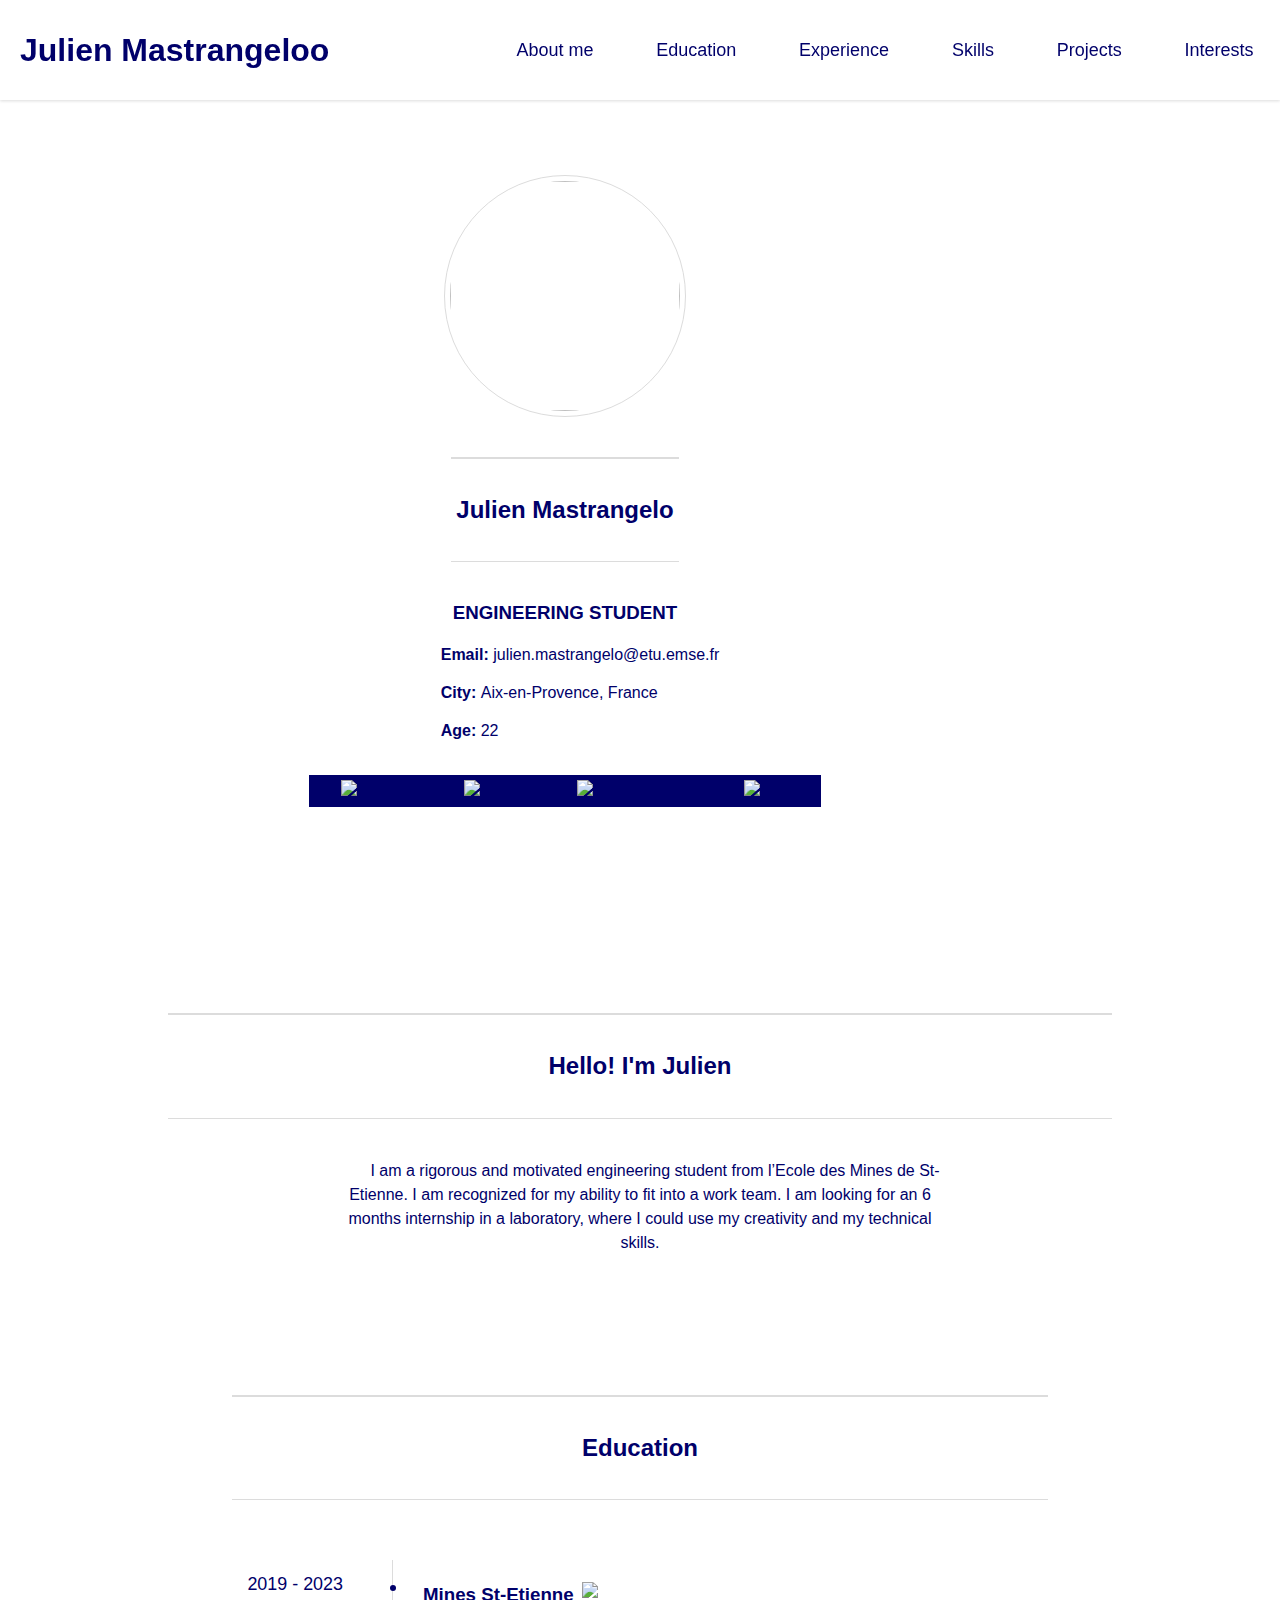
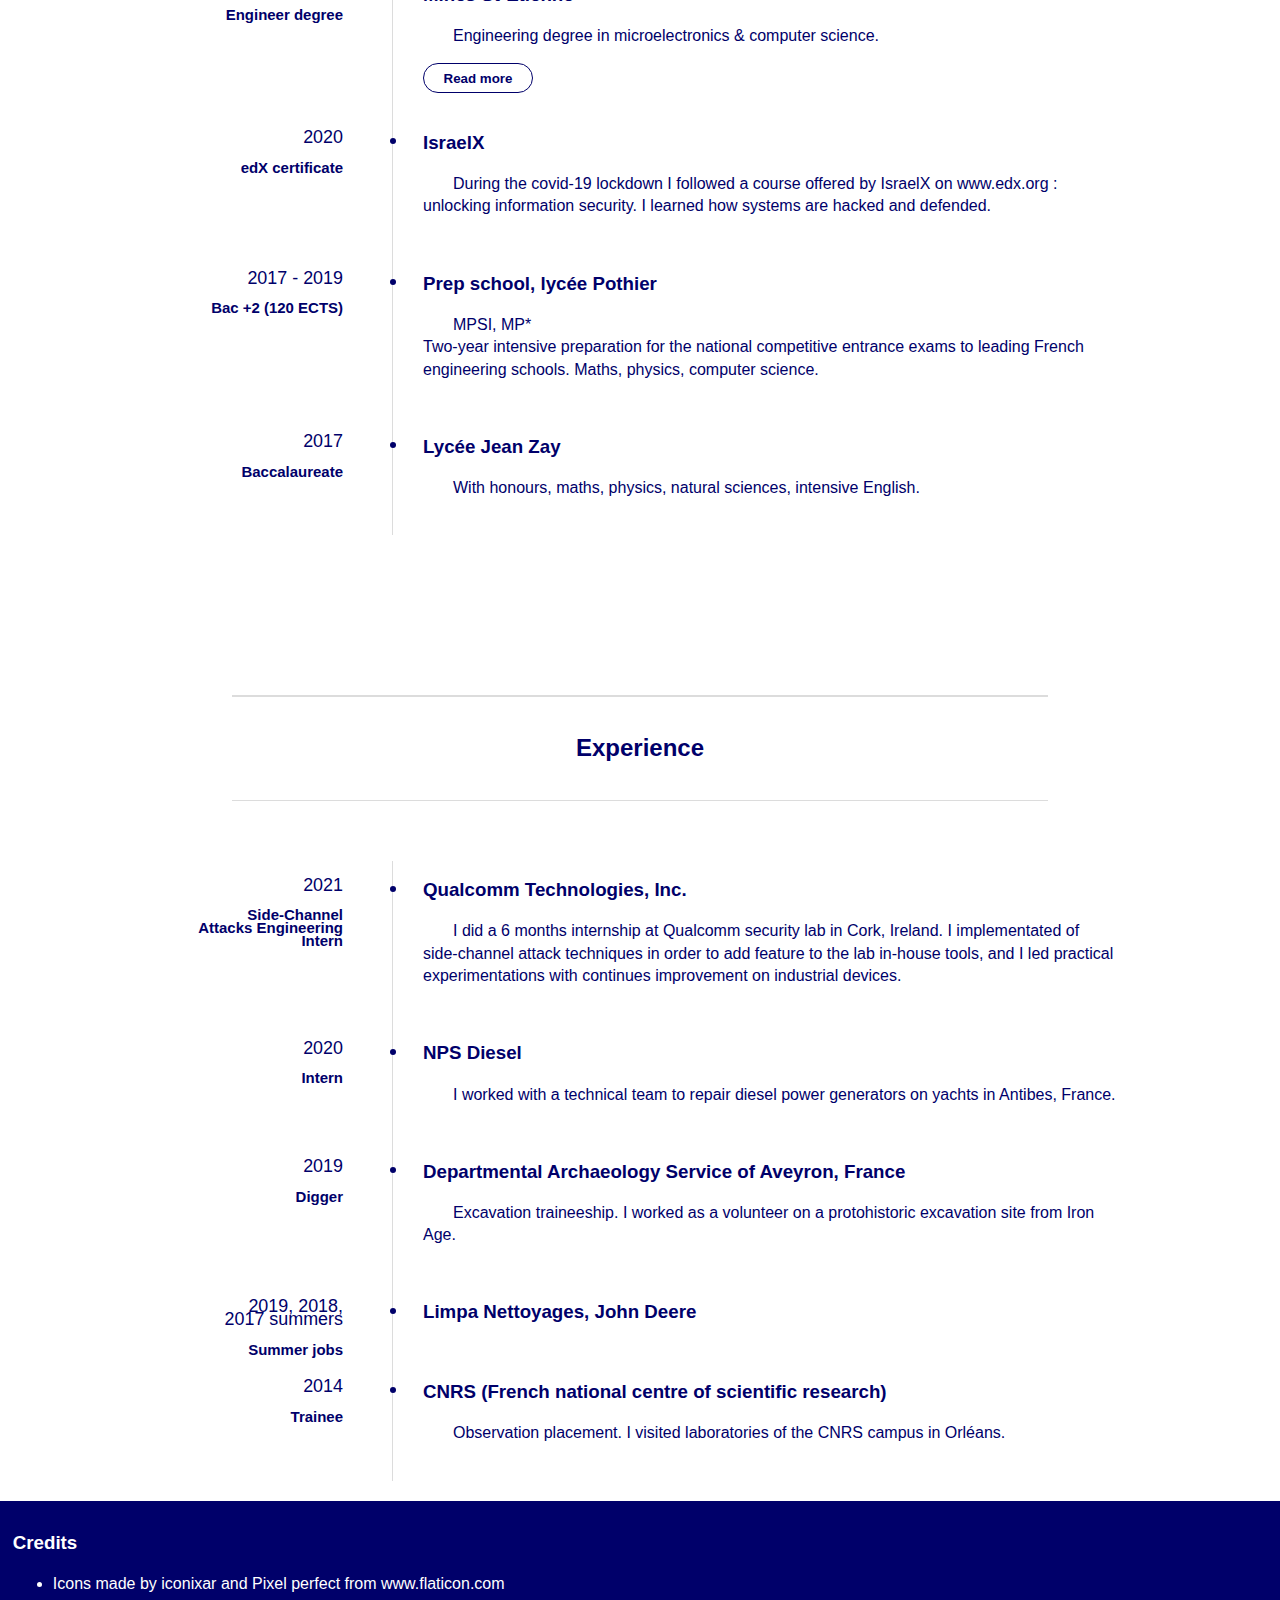
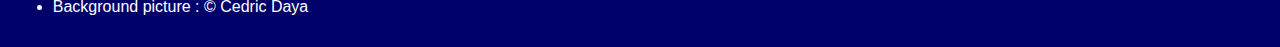
==== index.html @ 2f86c173 "mobile timeline" ====
<!DOCTYPE html>

<html lang="en">
<head>
	<meta charset="utf-8"/>
	<link rel="stylesheet" type="text/css" href="julienmastrangelo.css">
	<link rel="stylesheet" type="text/css" media="all and (max-width: 920px)" href="mobile.css">
	<title>Julien Mastrangelo</title>
	<meta name="viewport" content="width=device-width, initial-scale=1.0" />
</head>
<body id="julienmastrangelo">
	<header>
		<h1><a href="#">Julien Mastrangeloo</a></h1>
		<nav>
			<ul>
				<li><a href="#brief">About me</a></li>
				<li><a href="#education">Education</a></li>
				<li><a href="#experience">Experience</a></li>
				<li><a href="#skills">Skills</a></li>
				<li><a href="#projects">Projects</a></li>
				<li><a href="#hobbies">Interests</a></li>
				<!-- <li><a href="#contact">Contact</a></li> -->
			</ul>
		</nav>
	</header>

	<section id="block1" title="St-Etienne School of Mines">
		<div class="presentation" title="">
			<img id="profile_picture" src="img/julien.jpg" />
			<div class="details">
				<h2>Julien Mastrangelo</h2>
				<h3>ENGINEERING STUDENT</h3>
				<p><mark>Email: </mark> <a href="mailto:julien.mastrangelo@etu.emse.fr">julien.mastrangelo@etu.emse.fr</a></p>
				<p><mark>City: </mark>Aix-en-Provence, France</p>
				<p><mark>Age: </mark>22</p>
			</div>
			<ul class="social_network">
				<li class="linkedin">
					<a href="https://www.linkedin.com/in/julien-mastrangelo-5b72a8194/"><img class="icon" src="img/linkedin.png" alt="linkedin" title="LinkedIn"></a>
				</li>
				<li id="github">
					<a href="https://github.com/julienmas"><img class="icon" src="img/github.png" alt="github" title="github"></a>
				</li>
				<li id="cv">
					<a href="pdf/Julien_MASTRANGELO_CV_2021_in_English.pdf"><img class="icon" src="img/pdf.png" alt="pdf document" title="pdf version of my CV"></a>
				</li>
				<li id="mailto">
					<a href="mailto:julien.mastrangelo@etu.emse.fr"><img class="icon" src="img/email.png" alt="mail" title="e-mail me!"></a>
				</li>
			</ul>
		</div>		
	</section>

	<div id="mobile_nav">
		<nav>
			<ul>
				<li><a href="#brief">About me</a></li>
				<li><a href="#education">Education</a></li>
				<li><a href="#experience">Experience</a></li>
				<li><a href="#skills">Skills</a></li>
				<li><a href="#projects">Projects</a></li>
				<li><a href="#hobbies">Interests</a></li>
				<!-- <li><a href="#contact">Contact</a></li> -->
			</ul>
		</nav>
	</div>

	<section id="brief">
		<h2>Hello! I'm Julien</h2>
		<p>
			I am a rigorous and motivated <strong>engineering student from l’Ecole des Mines de St-Etienne</strong>. 
			I am recognized for my ability to fit into a work team. 
			I am looking for an 6 months internship in a laboratory, where I could use my creativity and my technical skills.
		</p>
	</section>

	<section id="education" class="history-timeline-container">
		<h2 class="title">Education</h2>

		<ul class="timeline">
			<li class="timeline_element" id="mines">
				<div class="container left">
					<p class="date">2019 - 2023</p>
					<h3 class="degree">Engineer degree</h3>
				</div>
				<div class="container right">
					<h3 class="name"><a href="https://www.mines-stetienne.fr/" target="_blank">Mines St-Etienne <img src="img/web-page.png" class="link" /></a></h3>
					<p class="description"><strong>Engineering degree in microelectronics & computer science.</strong></p>
					<div class="more">
						<p>
							Analogic electronics, digital electronics, algorithmics and programming, microcontroller systems. 
							Linux, C, signal mathematics, signal processing, probabilities, linear system theory. 
							Corporate vision and strategy, relationship development.
						</p>
						<p>
							According to the international reference <a href="https://www.timeshighereducation.com/world-university-rankings/ecole-des-mines-de-saint-etienne"><em>Times Higher Education World University Ranking</em></a> (THE), Mines Saint-Etienne is among the top 500 best world universities and among the top 250 best engineering schools.
						</p>
					</div>
					<button class="btn">Read more</button>
				</div>
			</li>
			<li class="timeline_element" id="israelx">
				<div class="container left">
					<p class="date">2020</p>
					<h3 class="degree"><a href="pdf/unlocking-information-security-part-I-certificate-julien-mastrangelo.pdf">edX certificate</a></h3>
				</div>
				<div class="container right">
					<h3 class="name">IsraelX</h3>
					<p class="description">During the covid-19 lockdown I followed a course offered by IsraelX on <a href="https://www.edx.org/professional-certificate/israelx-unlocking-information-security">www.edx.org</a> : unlocking information security. I learned how systems are hacked and defended.</p>
				</div>
			</li>
			<li class="timeline_element" id="prep">
				<div class="container left">
					<p class="date">2017 - 2019</p>
					<h3 class="degree">Bac +2 (120 ECTS)</h3>
				</div>
				<div class="container right">
					<h3 class="name">Prep school, lycée Pothier</h3>
					<p class="description">
						MPSI, MP*<br/>
						Two-year intensive preparation for the national competitive entrance exams to leading French engineering schools. Maths, physics, computer science.
					</p>
				</div>
			</li>
			<li class="timeline_element" id="bac">
				<div class="container left">
					<p class="date">2017</p>
					<h3 class="degree">Baccalaureate</h3>
				</div>
				<div class="container right">
					<h3 class="name">Lycée Jean Zay</h3>
					<p class="description">With honours, maths, physics, natural sciences, intensive English.</p>
				</div>
			</li>
		</ul>
	</section>

	<section id="experience" class="history-timeline-container">
		<h2 class="title">Experience</h2>
		<ul class="timeline">
			<li class="timeline_element" id="Qualcomm">
				<div class="container left">
					<p class="date">2021</p>
					<h3 class="job">Side-Channel Attacks Engineering Intern</h3>
				</div>
				<div class="container right">
					<h3 class="name">Qualcomm Technologies, Inc.</h3>
					<p class="description">		
						I did a 6 months internship at Qualcomm security lab in Cork, Ireland.
						I implementated of side-channel attack techniques in order to add feature to the lab in-house tools, 
						and I led practical experimentations with continues improvement on industrial devices.
					</p>
				</div>
			</li>
			<li class="timeline_element" id="NPS">
				<div class="container left">
					<p class="date">2020</p>
					<h3 class="job">Intern</h3>
				</div>
				<div class="container right">
					<h3 class="name">NPS Diesel</h3>
					<p class="description">I worked with a technical team to repair diesel power generators on yachts in Antibes, France.</p>
				</div>
			</li>
			<li class="timeline_element" id="digger">
				<div class="container left">
					<p class="date">2019</p>
					<h3 class="job">Digger</h3>
				</div>
				<div class="container right">
					<h3 class="name">Departmental Archaeology Service of Aveyron, France</h3>
					<p class="description">Excavation traineeship. I worked as a volunteer on a protohistoric excavation site from Iron Age.</p>
				</div>
			</li>
			<li class="timeline_element" id="summer_jobs">
				<div class="container left">
					<p class="date">2019, 2018, 2017 summers</p>
					<h3 class="job">Summer jobs</h3>
				</div>
				<div class="container right">
					<h3 class="name">Limpa Nettoyages, John Deere</h3>
					<p class="description"></p>
				</div>
			</li>
			<li class="timeline_element" id="CNRS">
				<div class="container left">
					<p class="date">2014</p>
					<h3 class="job">Trainee</h3>
				</div>
				<div class="container right">
					<h3 class="name">CNRS (French national centre of scientific research)</h3>
					<p class="description">Observation placement. I visited laboratories of the CNRS campus in Orléans.</p>
				</div>
			</li>
		</ul>
	</section>

	<!-- <section id="skills">
		<h2 class="title">Computer skills</h2>
		<ul>
			<li><img class="icon" src="img/c.png" /><p>C language</p></li>
			<li><img class="icon" src="img/cpp.png" /><p>C++ language</p></li>
			<li><img class="icon" src="img/python.png" /><p>Python 3</p></li>
			<li><img class="icon" src="img/html5.png" /><p>HTML5</p></li>
			<li><img class="icon" src="img/css3.png" /><p>CSS3</p></li>
			<li><img class="icon" src="img/sql.png"><p>SQL</p></li>
			<li><img class="icon" src="img/git.png" /><p>Git</p></li>
			<li><img class="icon" src="img/ocaml2.png" /><p>OCaml</p></li>
			<li><img class="icon" src="img/packet-tracer.png" /><p>Cisco Packet Tracer</p></li>
		</ul>
	</section> -->

	<!-- <section id="other_skills">
		
	</section> -->

	<!-- <section id="projects">
		<h2 class="title">Projects</h2>
		<div class="project" id="entrep">
			<h3>Les Entrepreunariales <a href="https://www.lesentrep.fr/" target="_blank"><img id="entrep_logo" src="img/logo-les-entrep.png"/></a></h3>
			<div>
				<p>
					Les Entrep' is an 18-week field training program in business creation that allows each young person to reveal his or her entrepreneurial potential and forge professional links with the business world.</br>
					I created a business plan for a new indoor connected greenhouse with 3 teammates : Naïma Benali, Lahrache Omar and Hafssa Merzoug. An industrial design student, <a href="https://www.instagram.com/yohan_mrln/">Yohan Bonnet</a>, imagined with us the design of the greenhouse, wich you can see below.
				</p>
				<div class="more">
					<img id="img_greenhouse" src="img/serre.png" alt="Connected greenhouse design" />
					<ul>
						<li><a href="pdf/entrep-BP">Business plan</a> (in French)</li>
						<li><a href="pdf/entrep-BM">Business model</a> (in French)</li>
						<li><a href="pdf/certificat-les-entrep-2020-julien-mastrangelo.pdf">Les Entrep' certificate</a></li>
					</ul>
				</div>
				<button class="btn">Read more</button>
			</div>
		</div>
		<div class="project" id="car">
			<h3>Autonomous car model</h3>
			<p>
				I built a model car capable of staying between 2 laser beams independently with my teammate Eliott. 
				I analyzed its trajectory thanks to a simulation of the car coded with Python. 
				You can see more about it <a href="car.html">here</a>.
			</p>
			
		</div>
		<div class="project" id="website">
			<h3>julienmastrangelo.fr</h3>
			<p>Personnal website developped with HTML5, CSS3, javascript.</p>
		</div>
		<div class="project" id="passwords_wallet">
			<h3>Password wallet</h3>
			<p>Password wallet is C-coded program to save passwords based on SHA-256 hash function and XOR-encryption. 
			Its code is available <a href="https://github.com/julienmas/password_wallet/">here</a>.</p>
		</div>
		<div class="project" id="chatrooms">
			<h3>C Messenger</h3>
			<p>
				<a href="https://www.linkedin.com/in/matthias-hallgren-65b9041a9/">Matthias Hallgren</a> and I created a chatrooms system, similar to what Facebook Messenger does. 
				We used a static multithreaded Client/Server architecture. 
				Client and server communicate with TCP/IP sockets. 
				Its code is available <a href="https://github.com/julienmas/CMessenger">here</a>.
			</p>
		</div>
	</section> -->

	<!-- <section id="hobbies">
		<h2 class="title">Interests</h2>
		<div class="content">	
			<article id="musician">
				<h3>Musician</h3>
				<p>
					I play the trumpet since I am 7 years old. I played an opera (Aïda from Verdi) in Orléans’s Zénith.<br/>
					I also play bass guitar in a band and guitar. <a href="https://www.youtube.com/watch?v=h4bz4c00ybo">Here is the clip of "Embrasé", a song I made with my band.</a> I am currently the vice-president of the art association (BDA) of my school.
				</p>
			</article>
			<article id="BDE">
				<h3>Student Union (BDE)</h3>
				<p>I am an active member of Mines St-Etienne studion union (BDE - Bureau des élèves). This society organizes major events on the campus.</p>
			</article>
			<article id="computer_science_society">
				<h3>Member of Minitel</h3>
				<p>Minitel is Mines St-Etienne's computer science and computer network society. The society manages the student residence network.</p>			
			</article>
		</div>
	</section> -->

	<!-- <section id="embrase"><iframe  src="https://www.youtube.com/embed/h4bz4c00ybo" frameborder="0" allow="accelerometer; autoplay; clipboard-write; encrypted-media; gyroscope; picture-in-picture" allowfullscreen></iframe>
	</section> -->
	
	<!-- <section id="contact">
		<h2>Contact</h2>
		<div class="content">
			<form method="post" action="contact.php">
					<label for="name"></label>
					<input id="name" type="text" name="name" placeholder="Name *" maxlength="63" required class="input">
					<label for="email"></label>
					<input id="email" type="email" name="email" placeholder="E-mail *" maxlength="127" required class="input">
					<label for="phone"></label>
					<input id="phone" type="tel" name="phone" placeholder="Phone" maxlength="15" class="input">
					<textarea id="message" name="message" placeholder="Your message (1023 characters max.)" maxlength="1023" required></textarea>
					<input type="submit" value="Submit" id="submit">
			</form>
			<div class="presentation">
				<img id="profile_picture" src="img/julien.jpg" />
				<div class="details">
					<h2>Julien Mastrangelo</h2>
					<h3>STUDENT ENGINEERING</h3>
					<p><mark>Email: </mark> <a href="mailto:julien.mastrangelo@etu.emse.fr">julien.mastrangelo@etu.emse.fr</a></p>
				</div>
				<ul class="social_network">
					<li class="linkedin">
						<a href="https://www.linkedin.com/in/julien-mastrangelo-5b72a8194/"><img class="icon" src="img/linkedin.png" alt="linkedin" title="LinkedIn"></a>
					</li>
				<li id="cv">
					<a href="pdf/Julien_MASTRANGELO_CV_2020_in_English.pdf"><img class="icon" src="img/pdf.png" alt="pdf document" title="pdf version of my CV"></a>
				</li>
				</ul>
			</div>
		</div>
	</section> -->

	<footer>
		<h3>Credits</h3>
		<ul>
			<li>Icons made by <a href="https://www.flaticon.com/authors/iconixar" title="iconixar">iconixar</a> and <a href="https://www.flaticon.com/authors/pixel-perfect" title="Pixel perfect">Pixel perfect</a> from <a href="https://www.flaticon.com/" title="Flaticon">www.flaticon.com</a></li>
			<li>Background picture : © Cedric Daya</li>
		</ul>
	</footer>

	<script src="https://ajax.googleapis.com/ajax/libs/jquery/3.5.1/jquery.min.js"></script>
	<script src="julienmastrangelo.js"></script>

</body>
</html>
---- julienmastrangelo.css ----
/* style sheet for julienmastrangelo.html */

/* variables declaration */
:root{
	--main-color: rgb(0,0,106);
	--snd-color: rgb(220,220,220);
}


/*! Generated by Font Squirrel (https://www.fontsquirrel.com) on May 1, 2020 */
@font-face {
    font-family: 'louis_george_cafebold_italic';
    src: url('louis_george_caf/louis_george_cafe_bold_italic-webfont.woff2') format('woff2'),
         url('louis_george_caf/louis_george_cafe_bold_italic-webfont.woff') format('woff');
    font-weight: normal;
    font-style: normal;
}
@font-face {
    font-family: 'louis_george_cafebold';
    src: url('louis_george_caf/louis_george_cafe_bold-webfont.woff2') format('woff2'),
         url('louis_george_caf/louis_george_cafe_bold-webfont.woff') format('woff');
    font-weight: normal;
    font-style: normal;
}
@font-face {
    font-family: 'louis_george_cafeitalic';
    src: url('louis_george_caf/louis_george_cafe_italic-webfont.woff2') format('woff2'),
         url('louis_george_caf/louis_george_cafe_italic-webfont.woff') format('woff');
    font-weight: normal;
    font-style: normal;
}
@font-face {
    font-family: 'louis_george_cafe_lightitalic';
    src: url('louis_george_caf/louis_george_cafe_light_italic-webfont.woff2') format('woff2'),
         url('louis_george_caf/louis_george_cafe_light_italic-webfont.woff') format('woff');
    font-weight: normal;
    font-style: normal;
}
@font-face {
    font-family: 'louis_george_cafe_lightRg';
    src: url('louis_george_caf/louis_george_cafe_light-webfont.woff2') format('woff2'),
         url('louis_george_caf/louis_george_cafe_light-webfont.woff') format('woff');
    font-weight: normal;
    font-style: normal;

}
@font-face {
    font-family: 'louis_george_caferegular';
    src: url('louis_george_caf/louis_george_cafe-webfont.woff2') format('woff2'),
         url('louis_george_caf/louis_george_cafe-webfont.woff') format('woff');
    font-weight: normal;
    font-style: normal;
}

/* Main elements */
html {
  scroll-behavior: smooth;
}

body{
	background-color: white;
	color: var(--main-color);
	font-family: 'louis_george_caferegular', calibri, sans-serif;
	line-height: 1.4em;
	margin: auto;
}

p{text-indent: 30px;}
mark{
	font-weight: bold;
	background-color: white;
	color: var(--main-color);
}
strong{font-weight: normal;}
a{
	text-decoration: none;
	color: var(--main-color);	
}
a:hover{color: var(--snd-color);}
button, #submit{
	outline: none;
	height: 30px;
	text-align: center;
	width: 110px;
	border-radius: 30px;
	background: white;
	border: 1px solid var(--main-color);
	color: var(--main-color);
	font-weight: bold;
	/*margin: 0 50px 30px 50px;*/
	transition: all 0.3s ease;
}
button:hover, #submit:hover{
		color: white;
		background: var(--main-color);
		border-color: white;
}
button:active, #submit:active{
	border-color: var(--snd-color);
}
code{color: black;}

header{
	background: white;
	display: flex;
	justify-content: space-around;
	align-items: center;
	height: 100px;
	position: fixed;
	z-index: 4;
	top: 0px;
	right: 0;
	left: 0;
	width:100%;
	box-shadow: 0px 1px 3px var(--snd-color);
}
header h1{
	flex: 1;
	margin-left: 20px;
}
header nav{flex: 2;}
header ul{
	list-style-type: none;
	display: flex;
	justify-content: space-around;
	/*margin-right: 15px;*/
	font-size: large;
}
header ul li{margin-left: 10px;}
header ul li #h_brief{margin-left: 0px;}
header ul li a:hover{color: var(--snd-color);}

#mobile_nav{
	display: none;
}

section{
	display: flex;
	flex-direction: column;
	padding-left: 10%;
	padding-right: 10%;
	padding-top: 100px;
}
section h2{
	text-align: center;
	padding-bottom: 40px;
	padding-top: 40px;
	margin: 40px;
	right: 0;
	left: 0;
	border-top: 2px solid var(--snd-color);
	border-bottom: 1px solid var(--snd-color);
}

.more {display: none;}
.link{
	width: 15px;
	height: auto;
	padding: 3px;
}
/* Details */
/* Overview */
#block1{
	background: center no-repeat url('img/emse.jpeg');
	padding-bottom: 0px;
	display: flex;
	align-items: center;
}
.presentation{
	width: 50%;
	max-width: 800px;
	display: flex;
	align-items: center;
	flex-wrap: wrap;
	justify-content: center;
	align-content: flex-start;
	margin: 50px 200px 50px 50px;
	background-color: white;
}
#profile_picture{
	width: 230px;
	height: 230px;
	padding: 5px;
	border: 1px solid var(--snd-color);
	border-radius: 100%;
	margin: 25px 19px 0px 19px;
	transform: scale(1);
    transition: transform 400ms;
}
#profile_picture:hover{
	transform: scale(1.13);
	border: 2px solid var(--snd-color);
}
.presentation h3{text-align: center;}
.presentation ul{
	width: 100%;
	display: flex;
	justify-content: space-around;
	align-items: center;
	background: var(--main-color);
	padding: 5px;
}
.presentation ul li{
	list-style: none;
}
.presentation .icon{
	width: 30px;
	height: auto;	
}
/*#brief {padding-top: 0px;}*/
#brief p{
	width: 60%;
	margin: auto;
	line-height: 1.5em;
	text-align: center;
}

/* Timelines (education & experience) */
.history-timeline-container{
	width:70%;
	margin:auto;
	display:block;
	position:relative;
}
.history-timeline-container ul.timeline{
    margin:20px 0;
    padding:0;
    display:inline-flex;
    flex-direction: column;
}
.history-timeline-container ul.timeline li{
    list-style: none;
    margin: auto;
    margin-left: 200px;
    min-height: 50px;
    border-left: 1px solid var(--snd-color);
    padding: 0 0 50px 30px;
    position: relative;
    text-align: left;
    padding: 0;
}
.history-timeline-container ul.timeline li::before{
    position: absolute;
    left: -3px;
    top: 25px;
    content: " ";
    border-radius: 100%;
    background: var(--main-color);
    height: 6px;
    width: 6px;
}

ul.timeline li .left{
	position: absolute;
	width:150px;
	left: -200px;
	text-align: right;
	font-size: 0.8em;
	line-height: 1em;
}
ul.timeline li .left .date{
	font-size: 1.4em;
}


ul.timeline li .right{
	position: relative;
	z-index: 2;
	padding: 0 0 20px 30px;
	width: 100%;
}
.right:after {
	content:"";
  	position: absolute;
	z-index: 1;
	top: 0;
  	left: 0;
  	bottom: 0;
  	right: 0;
}
#mines .right:hover:after{
	opacity: 0.2;
	background: url(img/minesste.png) no-repeat;
	background-size: contain;
	background-position: center;
	z-index: -1;
}
#Qualcomm .right:hover:after{
	opacity: 0.2;
	background: url(img/qualcomm.png) no-repeat;
	background-size: contain;
	background-position: center;
	z-index: -1;
}
#NPS .right:hover:after{
	opacity: 0.2;
	background: url(img/NPS_Diesel.jpg) no-repeat;
	background-size: contain;
	background-position: center;
	z-index: -1;
}
#CNRS .right:hover:after{
	opacity: 0.2;
	background: url(img/cnrs.png) no-repeat;
	background-size: contain;
	background-position: center;
	z-index: -1;
}

/* skills */
#skills ul{
	width: 100%;
	display: flex;
	flex-wrap: wrap;
	justify-content: space-around;
	padding: 10px;
}
#skills ul li{
	list-style: none;
	margin: auto;
	position: relative;
	display: flex;
	flex-direction: column;
	align-items: center;
}
#skills ul li .icon{
	height: 80px;
	padding: 50px;
	z-index: 3;
}
#skills ul li:hover .icon{opacity: 0;}
#skills ul li p{
	position: absolute;
	top: 55px;
	text-align: center;
	color: black;
	opacity: 0;
	z-index: 2;
}
#skills ul li:hover p{opacity: 1;}

/*projects*/
#projects{
	background: var(--main-color);
	color: white;
}
#projects a{
	color: white;
	text-decoration: underline;
}
#projects a:hover{color: var(--snd-color);}

.project{
	display: flex;
	justify-content: space-between;
	border-top: 1px solid var(--snd-color);
	padding-bottom: 20px;
}
.project h3{
	flex: 1;
	text-align: right;
	margin-right: 50px;
}
.project p{
	flex: 3;
	align-items: center;
	text-align: justify;
	margin: 10px;
}
#entrep_logo{
	width: 250px;
	height: auto;
}
#img_greenhouse{
	border-radius: 10px;
}

/*hobbies*/
#hobbies .content{
	display: flex;
	flex-direction: row;
	justify-content: space-around;
}
#hobbies article{
	width: 28%;
	text-align: justify;
}

/*contact*/
#contact .content{ /* .content identique avec #hobbies */
	display: flex;
	flex-direction: row;
	justify-content: space-around;
}
#contact form{
	width: 50%;
	display: flex;
	flex-direction: column;
	align-items: center;
	padding: 0px 20px 50px 0;
}
#contact .input{
	height: 40px;
	width: 90%;
	margin: 5px;
	border-radius: 5px;
}
#contact textarea{
	min-height: 120px;
	height: 50%;
	width: 90%;
	margin: 10px;
	border-radius: 5px;
}
#submit{
	margin-top: 10px;
}
#contact .presentation{
	margin: 0;
}
#contact #profile_picture{
	width: 150px;
	height: 150px;
}
#contact .presentation h2{margin: 0;}

footer{
	background-color: var(--main-color);
	padding: 1%;
	color: white;
}
footer a{
	color: white;
	text-decoration: none;
}


/* car.html */
#car img{
	border-radius: 10px;
}
#car_presentation p{
	display: flex;
	justify-content: space-between;
	text-align: justify;
}
---- mobile.css ----
/* Mobile phone CSS */

/* mettre la nav juste après la présentation, en colonne */
/* rajouter à chaque section un icone retour au menu */
/* reduire la tailles des icones */
/* mettre les titres des projets au dessus des textes */
/*mettre les hobbies en colonnes*/
/* Timelines (education & experience) REFAIRE LA TIMELINE POUR AVOIR LA TIMELINE TOUT À GAUCHE ET TOUT LE TEXTE A DROITE*/
/*rajouter une animation pour que la photo diminue en taille progressivement?*/


body{
	background-color: lightblue;
}

header{
	display: none;
}

section{
	/* reduce padding left and right to 5%? */
	padding-top: 0px;
}

section h2{
	/* to be updated for mobile*/
	padding-top: 10px;
	padding-bottom: 10px;
}

#block1{
	height: 100vh;
	display: flex;
	justify-content: center;
}
.presentation{
	width: 100%;
	margin:0 0 0 0;
}
#profile_picture{
	width: 35vw;  /* vw: view width (width of the screen) */
	height: auto;
	margin: 25px 0 0 0;
}
#profile_picture:hover{
	transform: scale(1.10);
}

#mobile_nav{ /* change background color ? */
	display: flex;
	flex-direction: column;
	visibility: visible;
}
#mobile_nav h1{
	text-align: center;/* centrer sur la page */
}
#mobile_nav nav{
	display: flex;
	justify-content: center;
}
#mobile_nav ul{
	margin-right: 40px;
	list-style-type: none;
	font-size: x-large;
	line-height: 1.5em; /* to be adjusted */
}

#brief p{width: 90%;}

/* Timelines (education & experience) */
.history-timeline-container{width:80%;}
.history-timeline-container ul.timeline li{margin-left: 120px;}
ul.timeline li .left{left: -170px;}
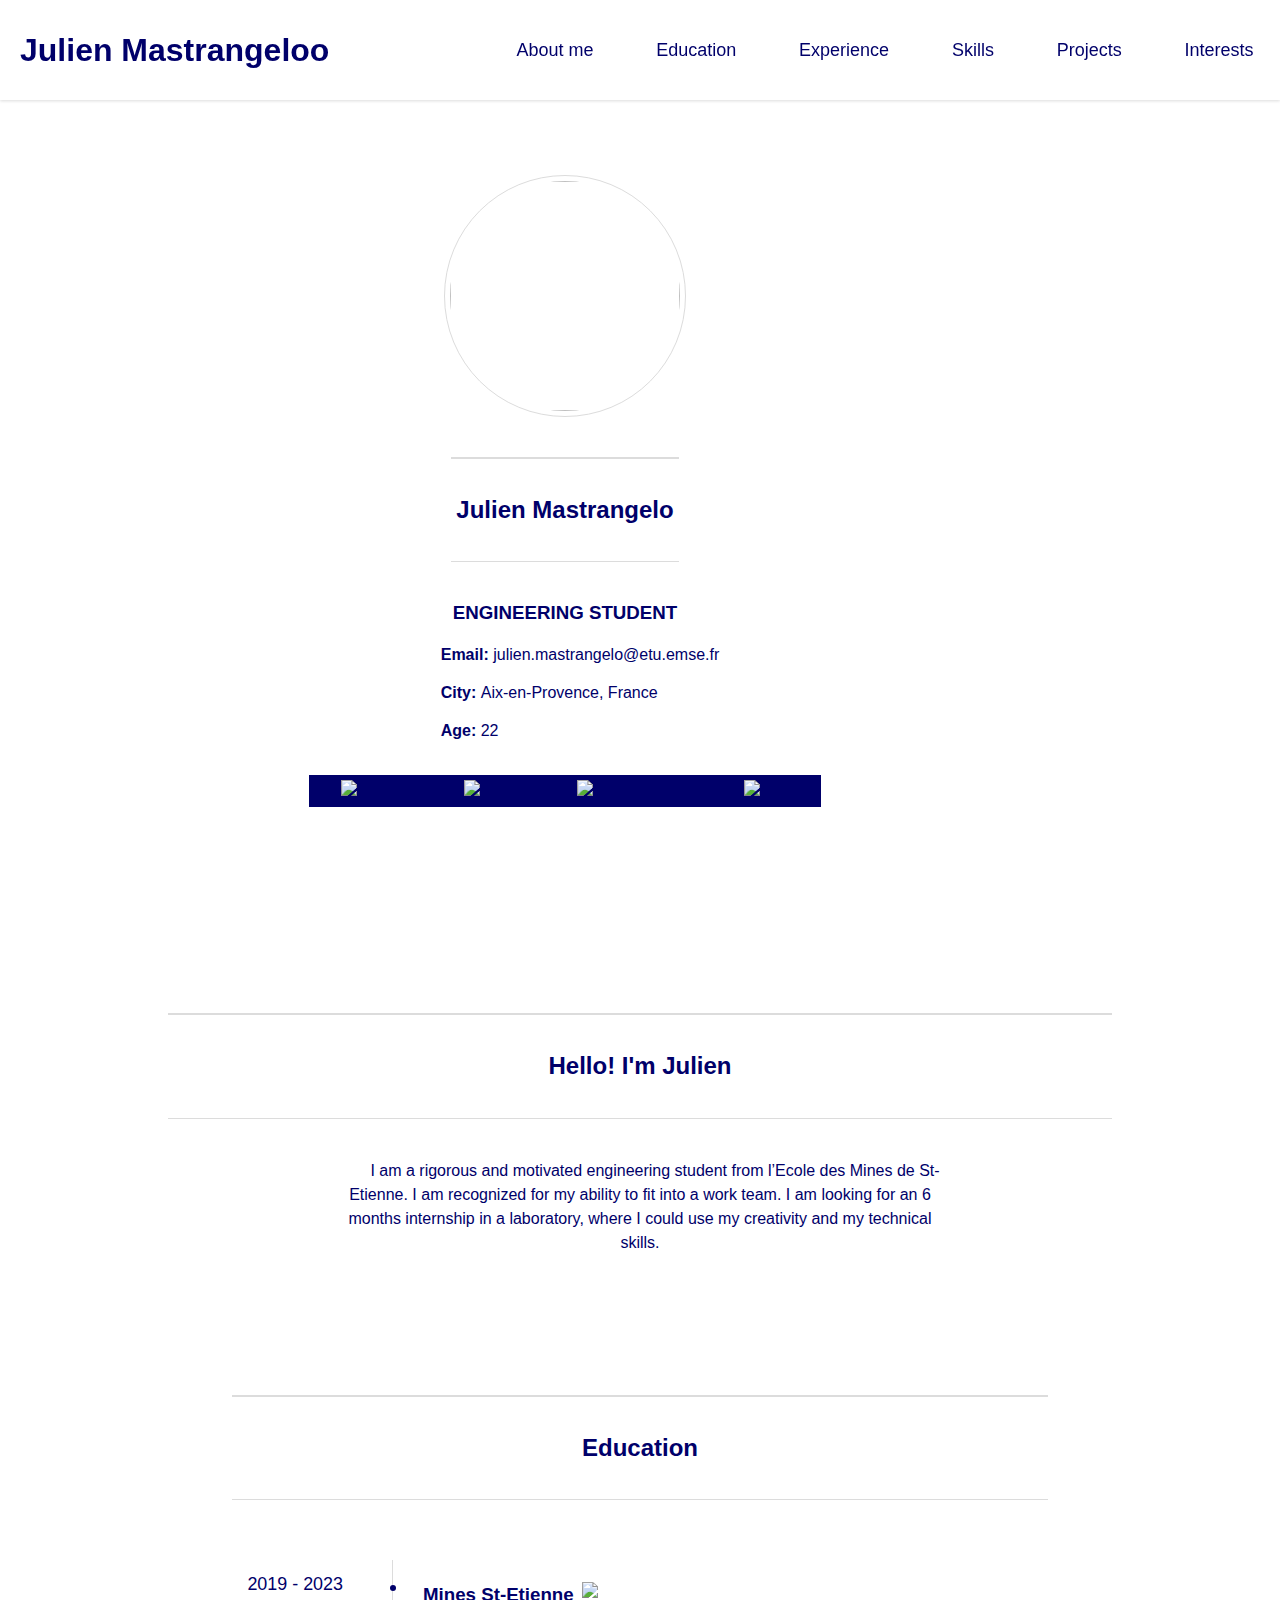
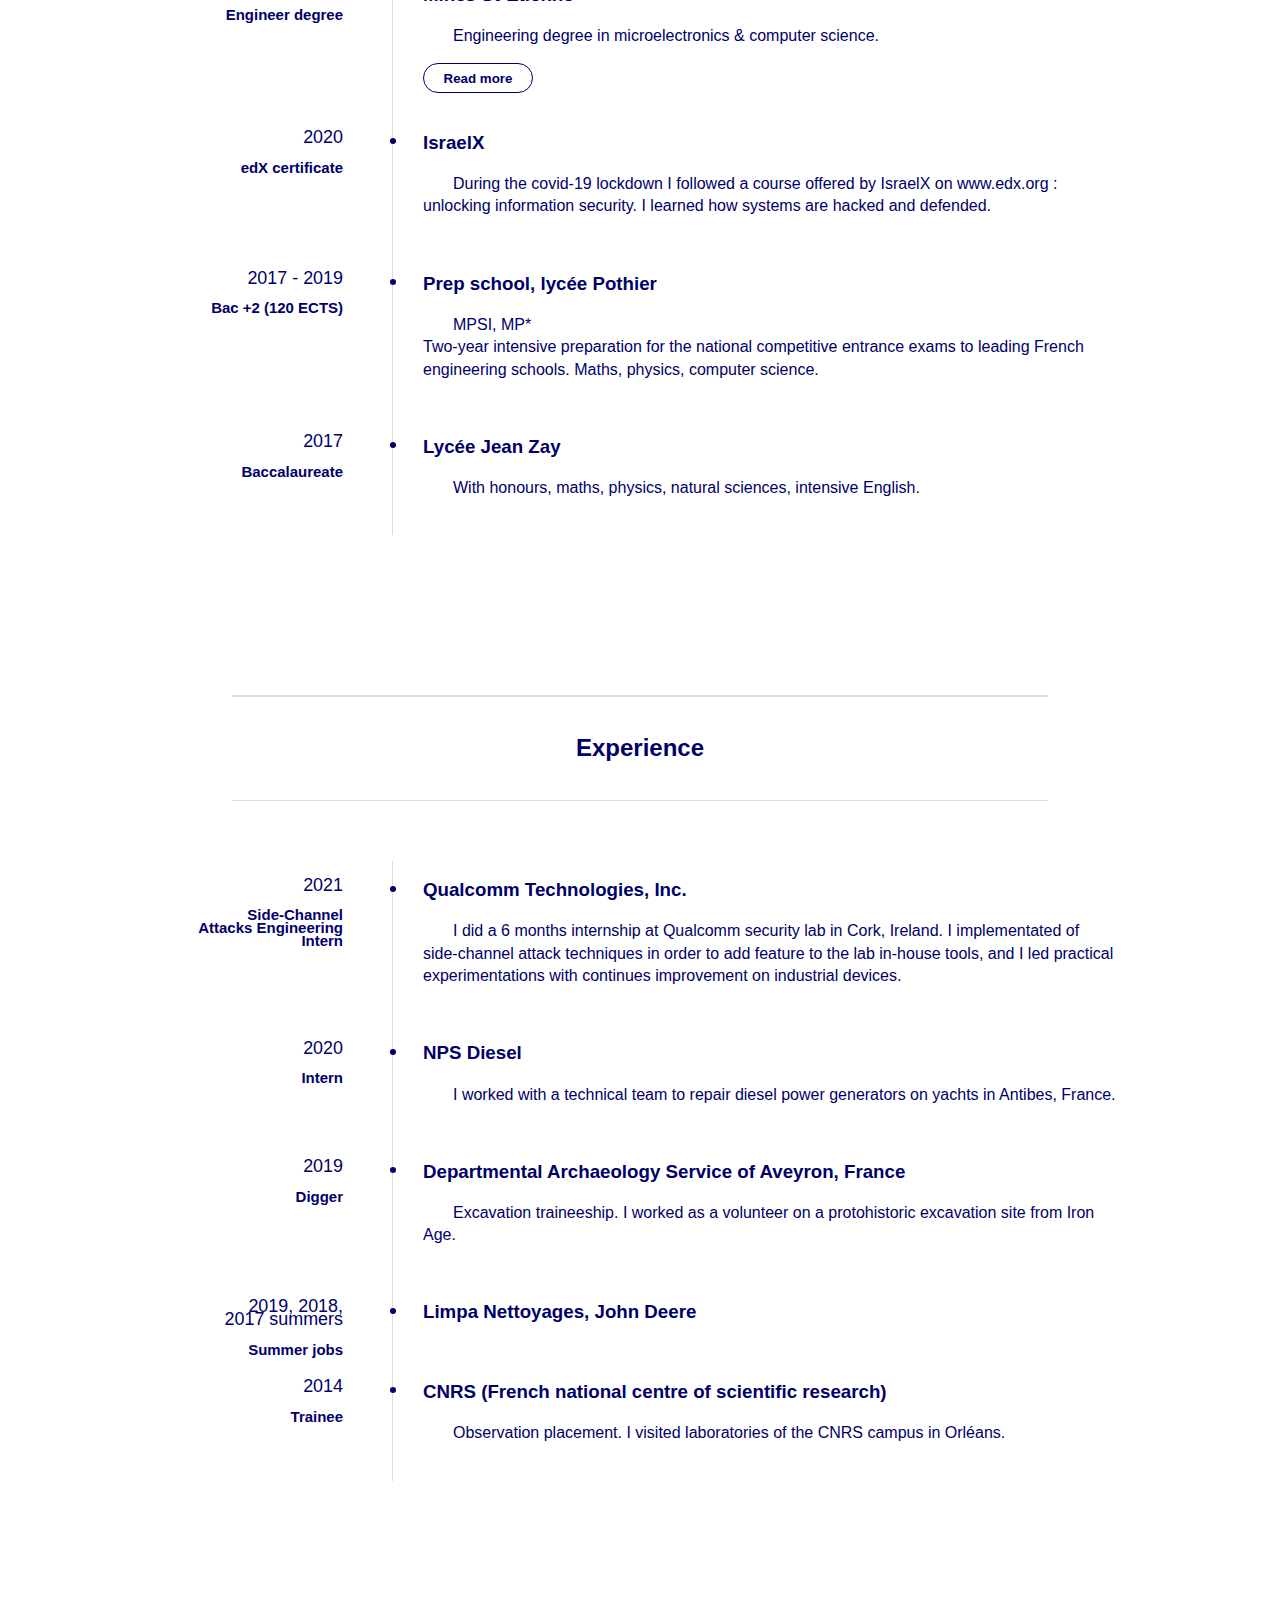
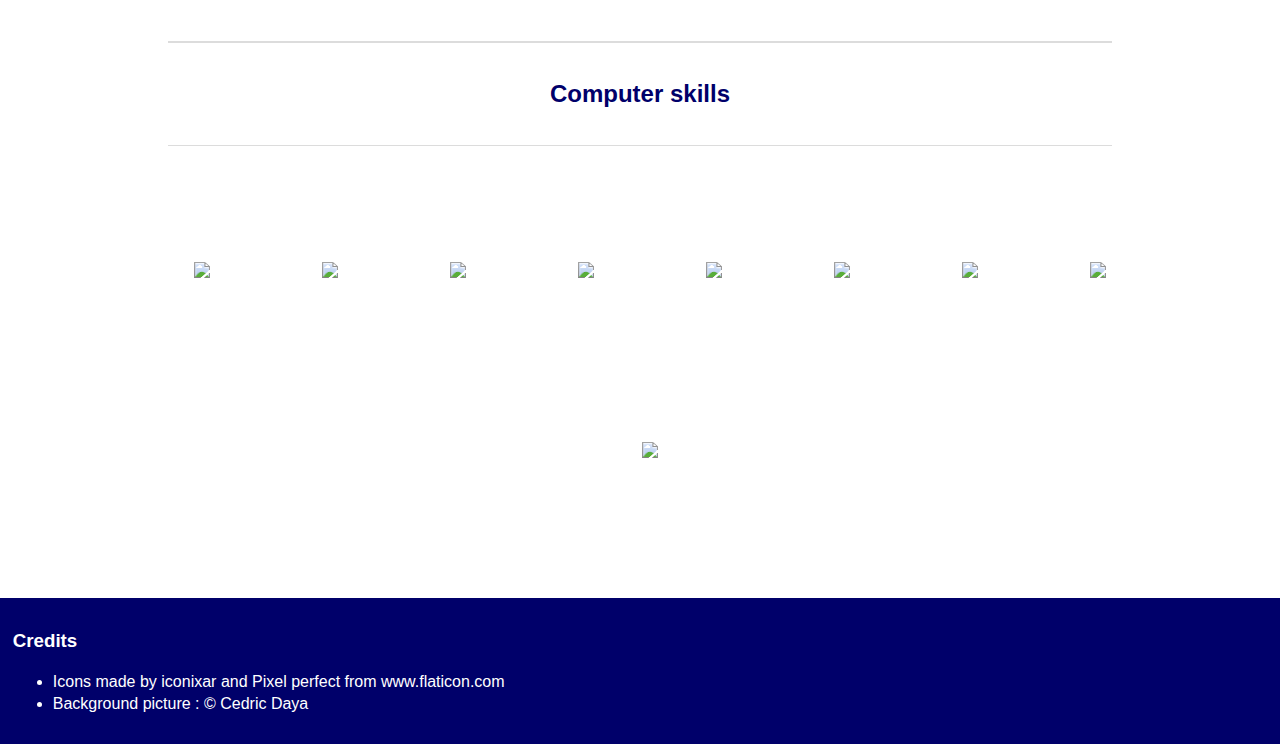
==== commit 4edaa199: "mobile computer skills" ====
--- a/index.html
+++ b/index.html
@@ -195,7 +195,7 @@
 		</ul>
 	</section>
 
-	<!-- <section id="skills">
+	<section id="skills">
 		<h2 class="title">Computer skills</h2>
 		<ul>
 			<li><img class="icon" src="img/c.png" /><p>C language</p></li>
@@ -208,7 +208,7 @@
 			<li><img class="icon" src="img/ocaml2.png" /><p>OCaml</p></li>
 			<li><img class="icon" src="img/packet-tracer.png" /><p>Cisco Packet Tracer</p></li>
 		</ul>
-	</section> -->
+	</section>
 
 	<!-- <section id="other_skills">
 		
--- a/mobile.css
+++ b/mobile.css
@@ -70,4 +70,10 @@
 /* Timelines (education & experience) */
 .history-timeline-container{width:80%;}
 .history-timeline-container ul.timeline li{margin-left: 120px;}
-ul.timeline li .left{left: -170px;}+ul.timeline li .left{left: -170px;}
+
+#skills ul li .icon{
+	height: 70px;
+	padding: 40px;
+	z-index: 3;
+}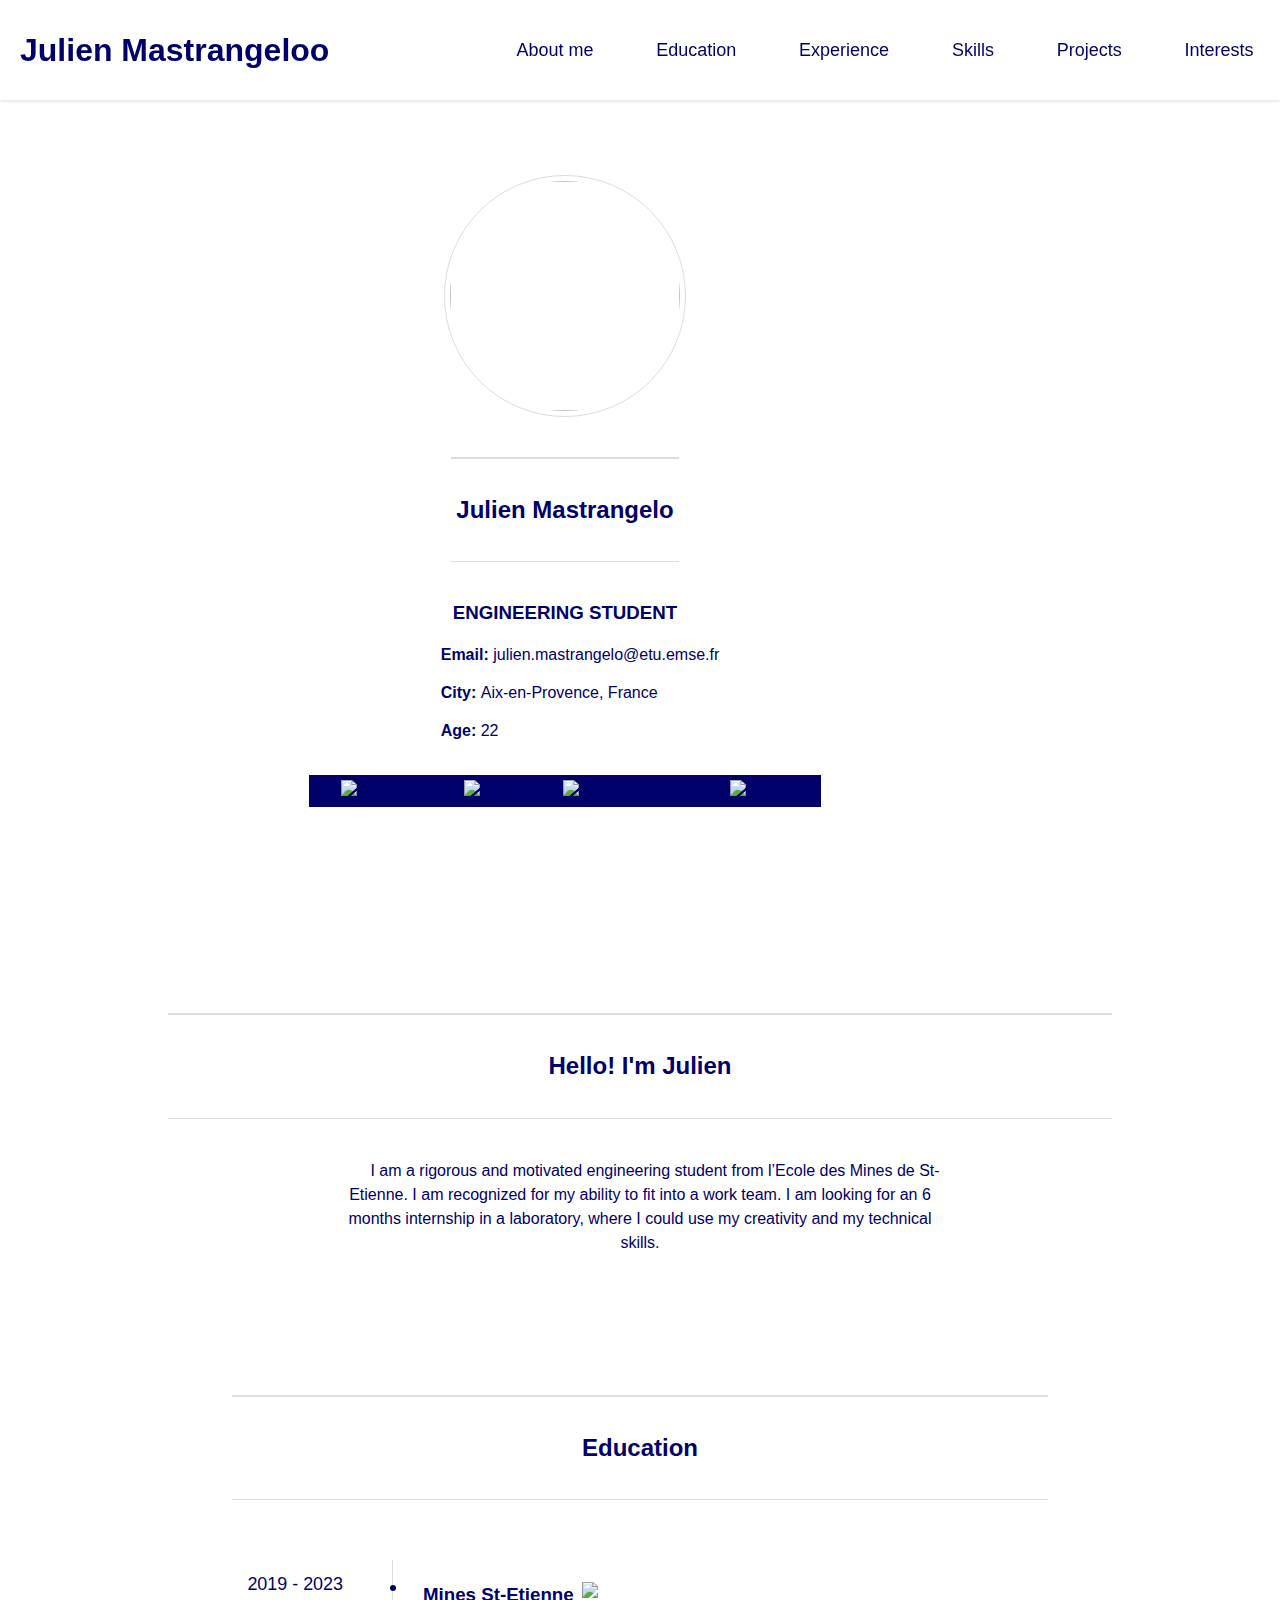
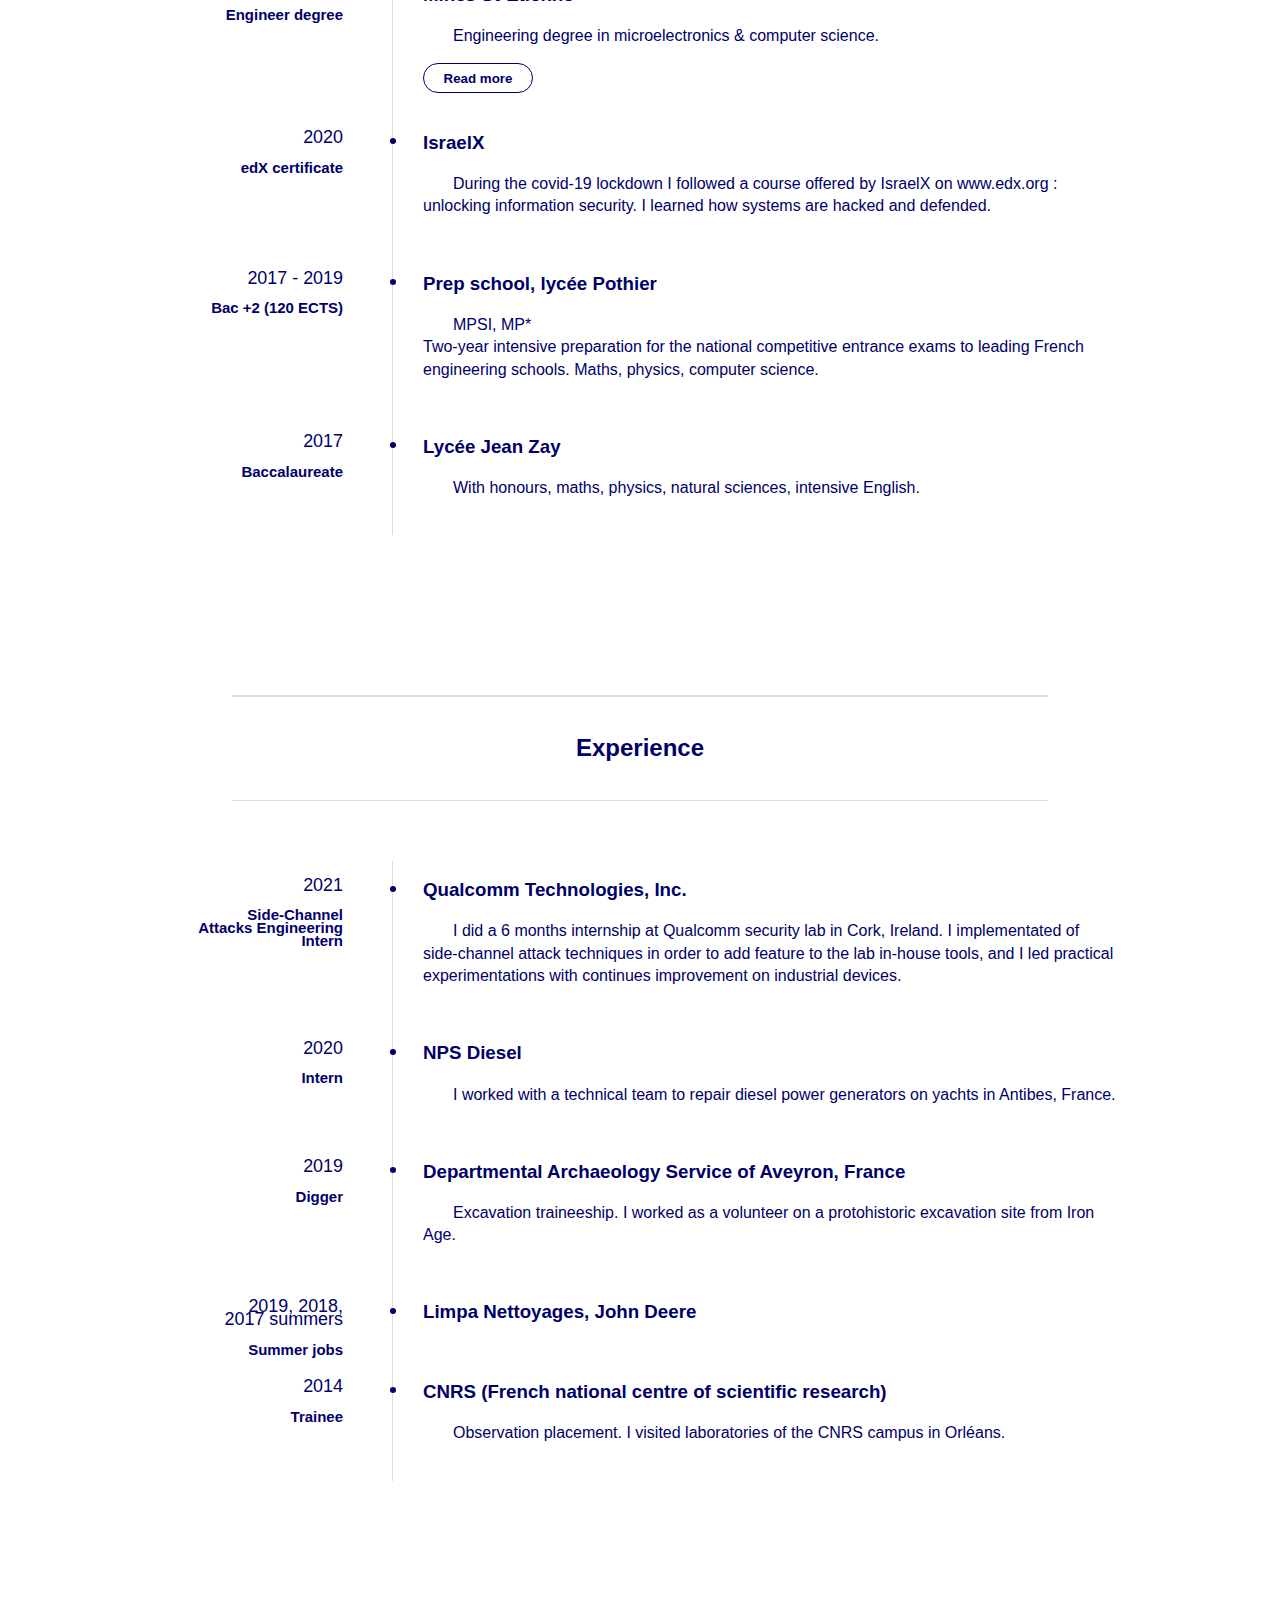
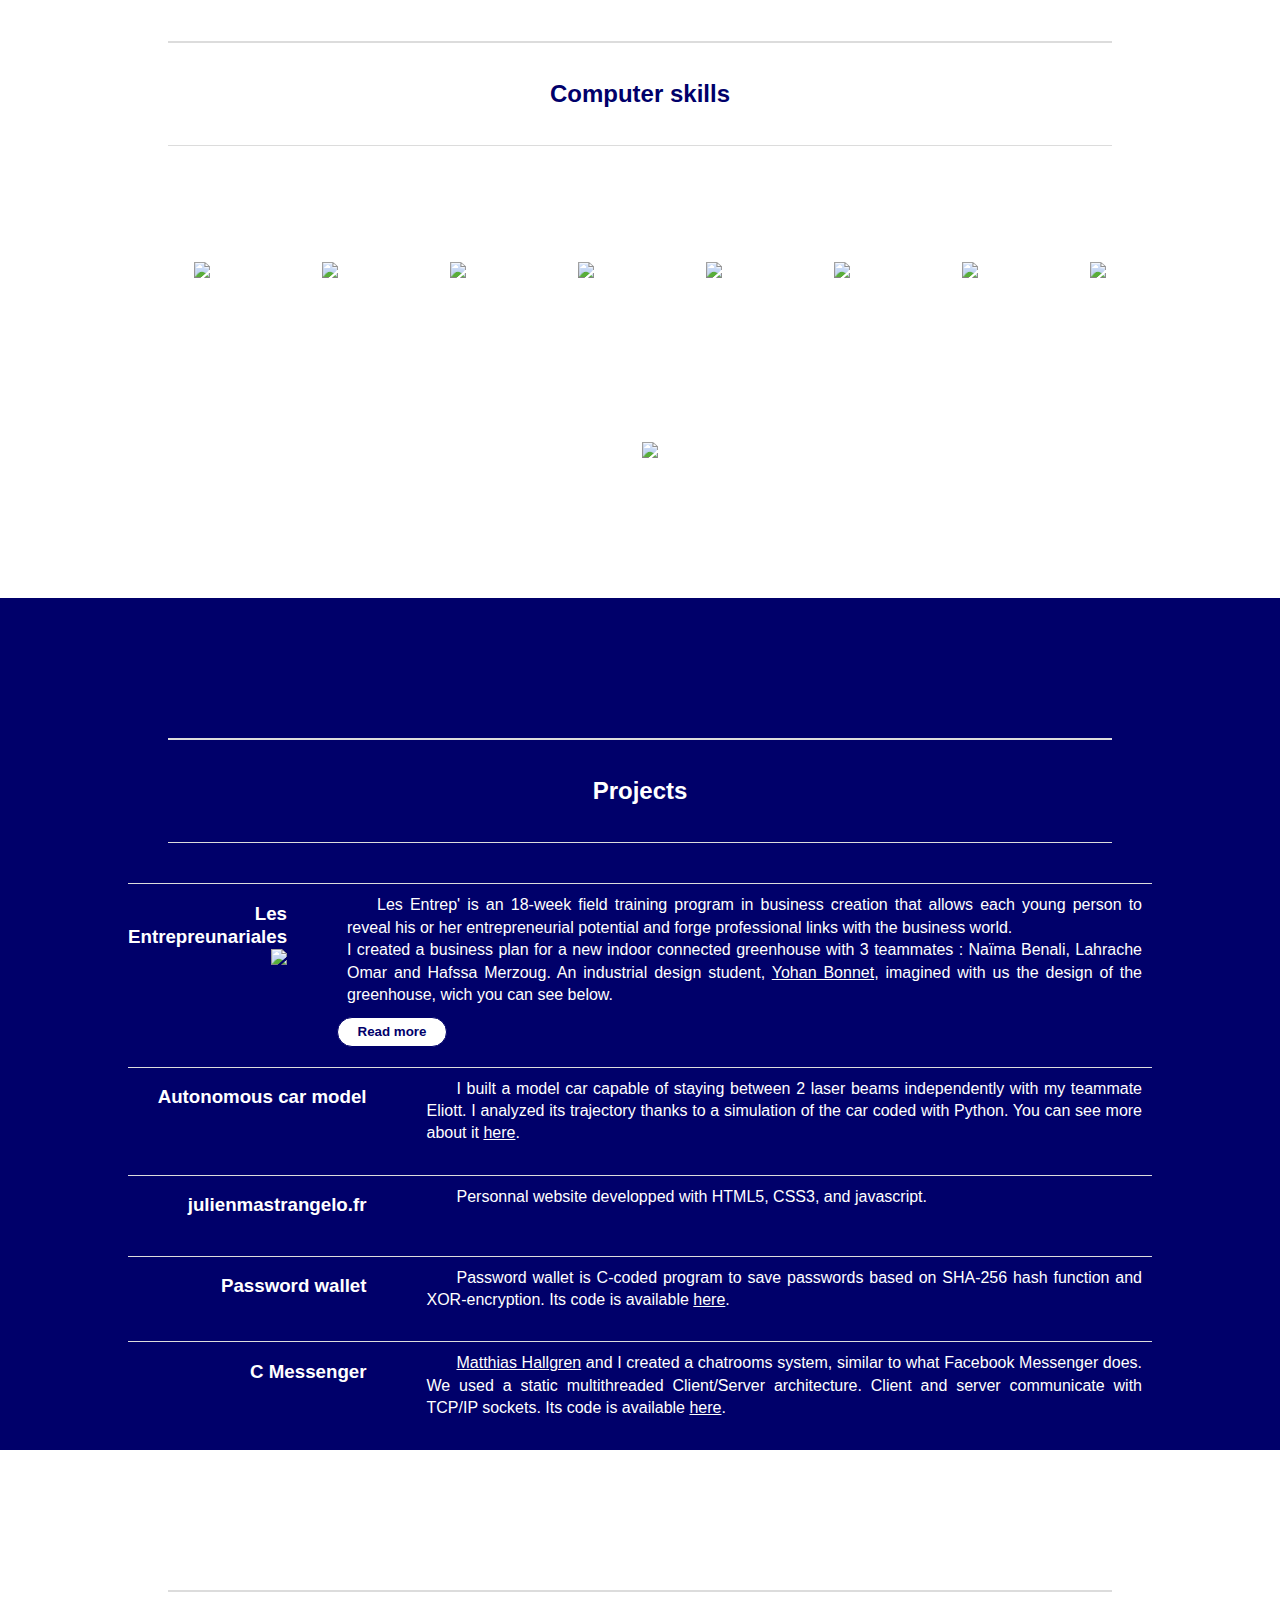
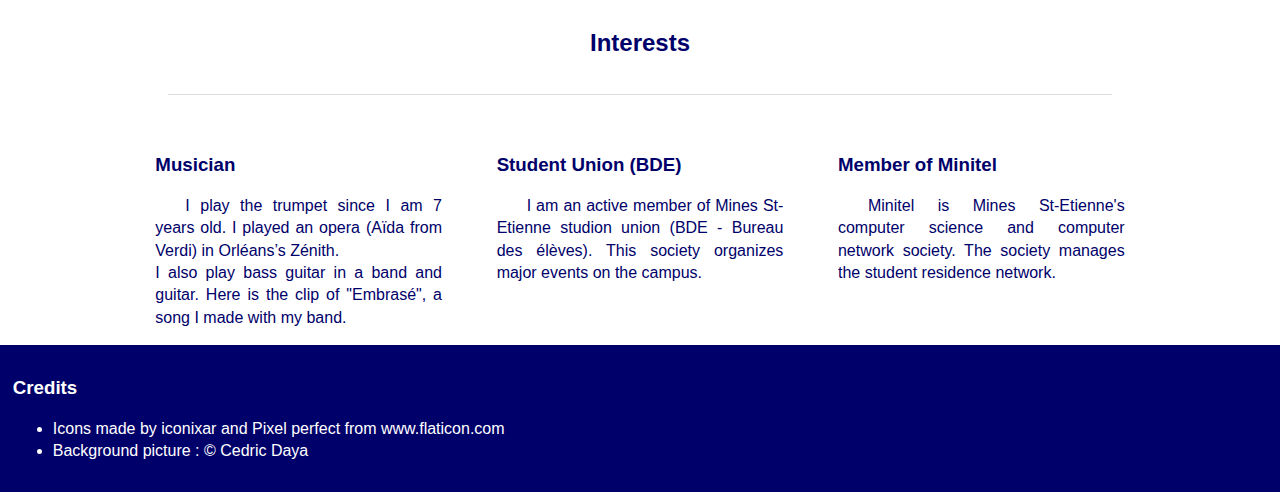
==== commit cd90961f: "mobile interests" ====
--- a/index.html
+++ b/index.html
@@ -30,7 +30,7 @@
 			<div class="details">
 				<h2>Julien Mastrangelo</h2>
 				<h3>ENGINEERING STUDENT</h3>
-				<p><mark>Email: </mark> <a href="mailto:julien.mastrangelo@etu.emse.fr">julien.mastrangelo@etu.emse.fr</a></p>
+				<p id="mail"><mark>Email: </mark> <a href="mailto:julien.mastrangelo@etu.emse.fr">julien.mastrangelo@etu.emse.fr</a></p>
 				<p><mark>City: </mark>Aix-en-Provence, France</p>
 				<p><mark>Age: </mark>22</p>
 			</div>
@@ -38,15 +38,16 @@
 				<li class="linkedin">
 					<a href="https://www.linkedin.com/in/julien-mastrangelo-5b72a8194/"><img class="icon" src="img/linkedin.png" alt="linkedin" title="LinkedIn"></a>
 				</li>
+				<li id="mailto">
+					<a href="mailto:julien.mastrangelo@etu.emse.fr"><img class="icon" src="img/email.png" alt="mail" title="e-mail me!"></a>
+				</li>
+				<li id="cv">
+					<a href="pdf/Julien_MASTRANGELO_CV_2021_in_English.pdf"><img class="icon" src="img/pdf.png" alt="pdf document" title="pdf version of my CV"></a>
+				</li>
 				<li id="github">
 					<a href="https://github.com/julienmas"><img class="icon" src="img/github.png" alt="github" title="github"></a>
 				</li>
-				<li id="cv">
-					<a href="pdf/Julien_MASTRANGELO_CV_2021_in_English.pdf"><img class="icon" src="img/pdf.png" alt="pdf document" title="pdf version of my CV"></a>
-				</li>
-				<li id="mailto">
-					<a href="mailto:julien.mastrangelo@etu.emse.fr"><img class="icon" src="img/email.png" alt="mail" title="e-mail me!"></a>
-				</li>
+				
 			</ul>
 		</div>		
 	</section>
@@ -74,7 +75,7 @@
 		</p>
 	</section>
 
-	<section id="education" class="history-timeline-container">
+	<section id="education" class="history-timeline-container"> <!-- PUT TITLE AND DATE ON THE RIGHT?-->
 		<h2 class="title">Education</h2>
 
 		<ul class="timeline">
@@ -214,7 +215,7 @@
 		
 	</section> -->
 
-	<!-- <section id="projects">
+	<section id="projects">
 		<h2 class="title">Projects</h2>
 		<div class="project" id="entrep">
 			<h3>Les Entrepreunariales <a href="https://www.lesentrep.fr/" target="_blank"><img id="entrep_logo" src="img/logo-les-entrep.png"/></a></h3>
@@ -245,7 +246,7 @@
 		</div>
 		<div class="project" id="website">
 			<h3>julienmastrangelo.fr</h3>
-			<p>Personnal website developped with HTML5, CSS3, javascript.</p>
+			<p>Personnal website developped with HTML5, CSS3, and javascript.</p>
 		</div>
 		<div class="project" id="passwords_wallet">
 			<h3>Password wallet</h3>
@@ -261,16 +262,16 @@
 				Its code is available <a href="https://github.com/julienmas/CMessenger">here</a>.
 			</p>
 		</div>
-	</section> -->
-
-	<!-- <section id="hobbies">
+	</section>
+
+	<section id="hobbies">
 		<h2 class="title">Interests</h2>
 		<div class="content">	
 			<article id="musician">
 				<h3>Musician</h3>
 				<p>
 					I play the trumpet since I am 7 years old. I played an opera (Aïda from Verdi) in Orléans’s Zénith.<br/>
-					I also play bass guitar in a band and guitar. <a href="https://www.youtube.com/watch?v=h4bz4c00ybo">Here is the clip of "Embrasé", a song I made with my band.</a> I am currently the vice-president of the art association (BDA) of my school.
+					I also play bass guitar in a band and guitar. <a href="https://www.youtube.com/watch?v=h4bz4c00ybo">Here is the clip of "Embrasé", a song I made with my band</a>.
 				</p>
 			</article>
 			<article id="BDE">
@@ -282,7 +283,7 @@
 				<p>Minitel is Mines St-Etienne's computer science and computer network society. The society manages the student residence network.</p>			
 			</article>
 		</div>
-	</section> -->
+	</section>
 
 	<!-- <section id="embrase"><iframe  src="https://www.youtube.com/embed/h4bz4c00ybo" frameborder="0" allow="accelerometer; autoplay; clipboard-write; encrypted-media; gyroscope; picture-in-picture" allowfullscreen></iframe>
 	</section> -->
--- a/mobile.css
+++ b/mobile.css
@@ -1,17 +1,8 @@
 /* Mobile phone CSS */
 
-/* mettre la nav juste après la présentation, en colonne */
 /* rajouter à chaque section un icone retour au menu */
-/* reduire la tailles des icones */
-/* mettre les titres des projets au dessus des textes */
-/*mettre les hobbies en colonnes*/
 /* Timelines (education & experience) REFAIRE LA TIMELINE POUR AVOIR LA TIMELINE TOUT À GAUCHE ET TOUT LE TEXTE A DROITE*/
-/*rajouter une animation pour que la photo diminue en taille progressivement?*/
 
-
-body{
-	background-color: lightblue;
-}
 
 header{
 	display: none;
@@ -19,7 +10,7 @@
 
 section{
 	/* reduce padding left and right to 5%? */
-	padding-top: 0px;
+	padding-top: 1px;
 }
 
 section h2{
@@ -27,6 +18,8 @@
 	padding-top: 10px;
 	padding-bottom: 10px;
 }
+
+a{text-decoration: underline;}
 
 #block1{
 	height: 100vh;
@@ -37,14 +30,22 @@
 	width: 100%;
 	margin:0 0 0 0;
 }
+@keyframes pp {
+	0% {
+		transform: scale(1.15);
+	}
+	100% {
+		transform: scale(1);
+	}
+}
 #profile_picture{
 	width: 35vw;  /* vw: view width (width of the screen) */
 	height: auto;
 	margin: 25px 0 0 0;
+	animation: pp 0.5s linear 0s 1;
 }
-#profile_picture:hover{
-	transform: scale(1.10);
-}
+
+#mail{display: none;}
 
 #mobile_nav{ /* change background color ? */
 	display: flex;
@@ -74,6 +75,23 @@
 
 #skills ul li .icon{
 	height: 70px;
-	padding: 40px;
+	padding: 30px;
 	z-index: 3;
+}
+
+.project{
+	display: flex;
+	flex-direction: column;
+}
+#img_greenhouse{
+	width: 80vw;
+	height: auto;
+}
+
+#hobbies .content{
+	display: flex;
+	flex-direction: column;
+}
+#hobbies article{
+	width: 90%;
 }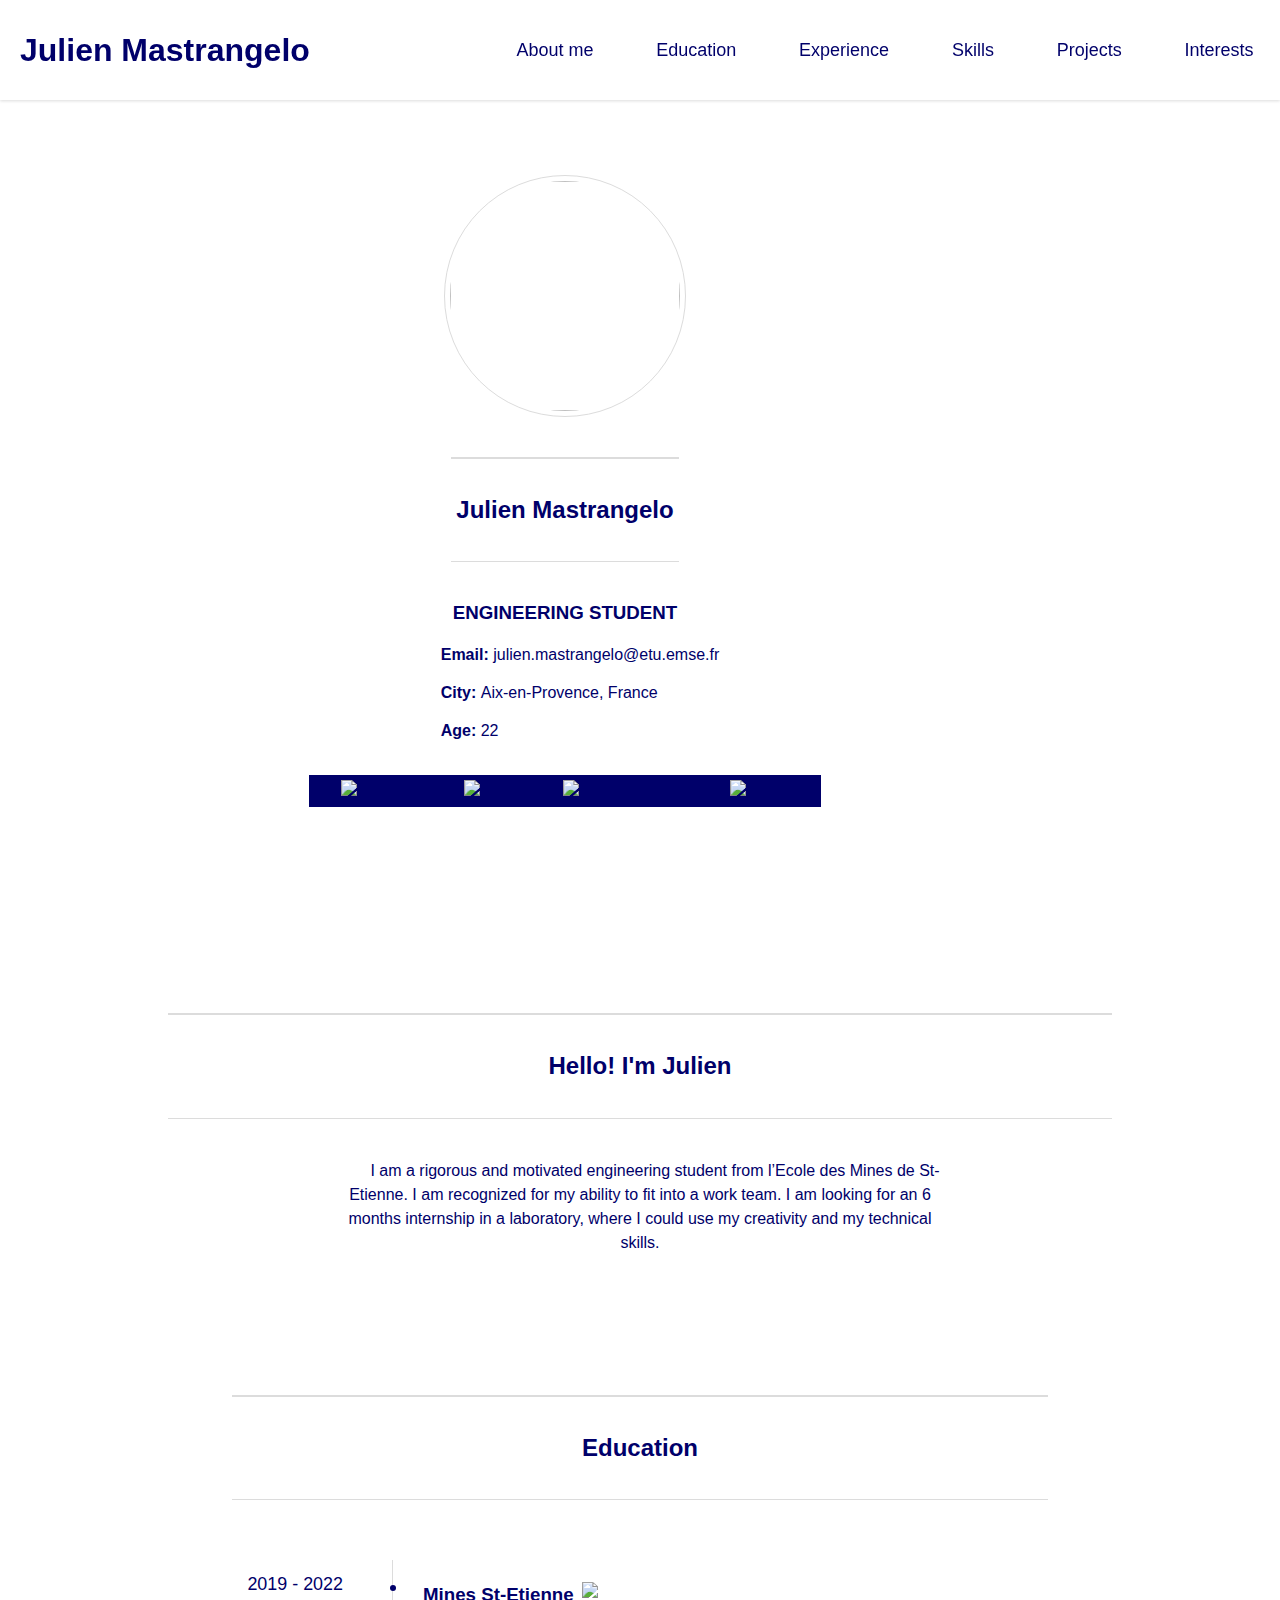
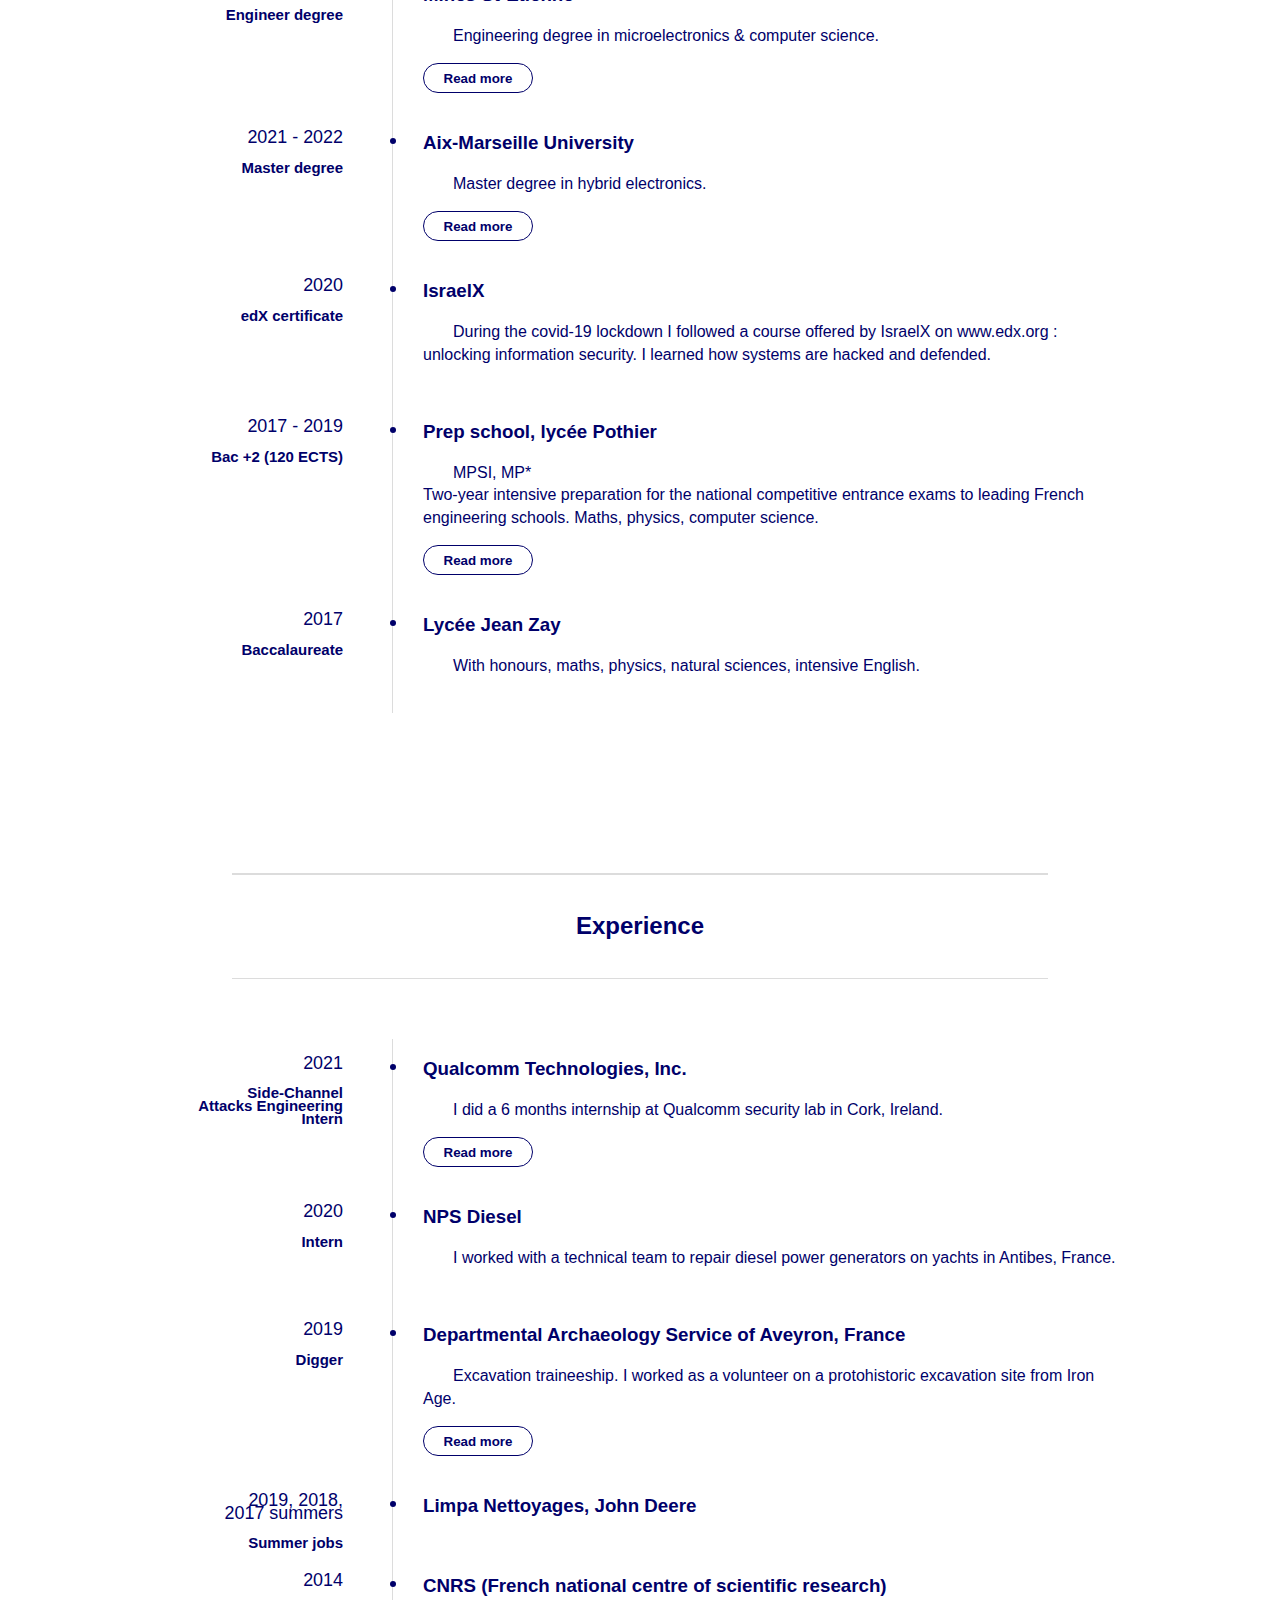
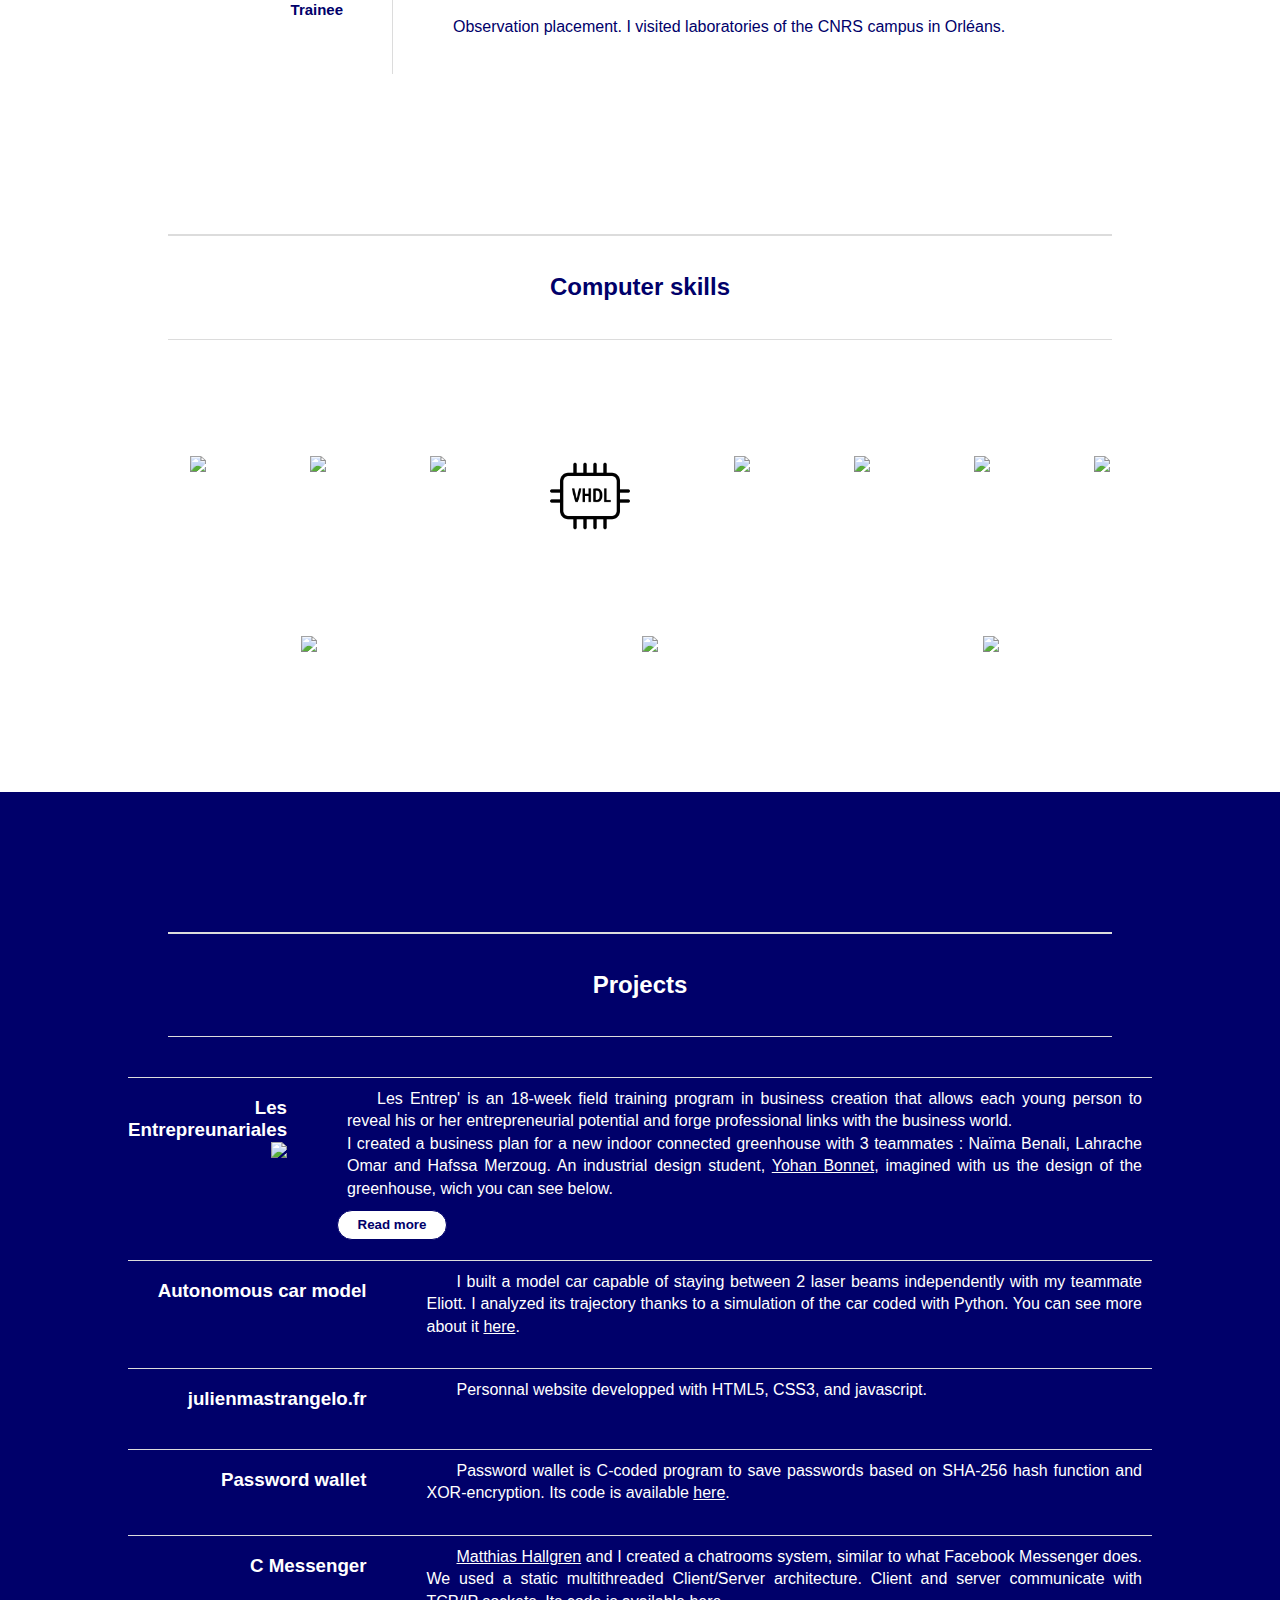
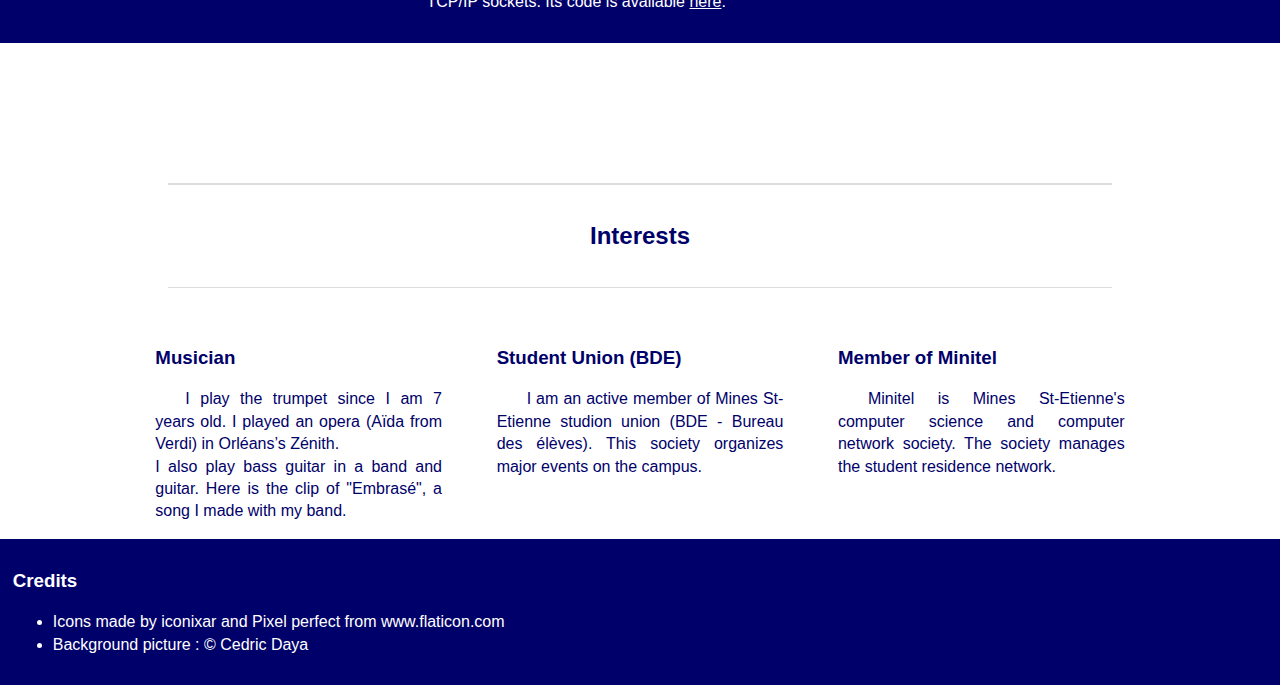
==== commit 412d416a: "add more description on timelines" ====
--- a/index.html
+++ b/index.html
@@ -4,13 +4,13 @@
 <head>
 	<meta charset="utf-8"/>
 	<link rel="stylesheet" type="text/css" href="julienmastrangelo.css">
-	<link rel="stylesheet" type="text/css" media="all and (max-width: 920px)" href="mobile.css">
+	<link rel="stylesheet" type="text/css" media="screen and (max-width: 920px)" href="mobile.css">
 	<title>Julien Mastrangelo</title>
 	<meta name="viewport" content="width=device-width, initial-scale=1.0" />
 </head>
 <body id="julienmastrangelo">
 	<header>
-		<h1><a href="#">Julien Mastrangeloo</a></h1>
+		<h1><a href="#">Julien Mastrangelo</a></h1>
 		<nav>
 			<ul>
 				<li><a href="#brief">About me</a></li>
@@ -67,7 +67,7 @@
 	</div>
 
 	<section id="brief">
-		<h2>Hello! I'm Julien</h2>
+		<h2><a href="#mobile_nav"><img class="icon home" src="img/home.png" alt="menu icon" title="back to menu"></a>Hello! I'm Julien</h2>
 		<p>
 			I am a rigorous and motivated <strong>engineering student from l’Ecole des Mines de St-Etienne</strong>. 
 			I am recognized for my ability to fit into a work team. 
@@ -76,25 +76,42 @@
 	</section>
 
 	<section id="education" class="history-timeline-container"> <!-- PUT TITLE AND DATE ON THE RIGHT?-->
-		<h2 class="title">Education</h2>
-
+		<h2 class="title"><a href="#mobile_nav"><img class="icon home" src="img/home.png" alt="menu icon" title="back to menu"></a>
+			Education</h2>
+		
 		<ul class="timeline">
 			<li class="timeline_element" id="mines">
 				<div class="container left">
-					<p class="date">2019 - 2023</p>
+					<p class="date">2019 - 2022</p>
 					<h3 class="degree">Engineer degree</h3>
 				</div>
 				<div class="container right">
-					<h3 class="name"><a href="https://www.mines-stetienne.fr/" target="_blank">Mines St-Etienne <img src="img/web-page.png" class="link" /></a></h3>
+					<h3 class="name"><a href="https://www.mines-stetienne.fr/en/" target="_blank">Mines St-Etienne <img src="img/web-page.png" class="link" /></a></h3>
 					<p class="description"><strong>Engineering degree in microelectronics & computer science.</strong></p>
 					<div class="more">
 						<p>
 							Analogic electronics, digital electronics, algorithmics and programming, microcontroller systems. 
-							Linux, C, signal mathematics, signal processing, probabilities, linear system theory. 
+							Cryptography, side-channel attack, Linux, C, signal mathematics, signal processing, probabilities, linear system theory. 
 							Corporate vision and strategy, relationship development.
 						</p>
 						<p>
 							According to the international reference <a href="https://www.timeshighereducation.com/world-university-rankings/ecole-des-mines-de-saint-etienne"><em>Times Higher Education World University Ranking</em></a> (THE), Mines Saint-Etienne is among the top 500 best world universities and among the top 250 best engineering schools.
+						</p>
+					</div>
+					<button class="btn">Read more</button>
+				</div>
+			</li>
+			<li class="timeline_element" id="amu">
+				<div class="container left">
+					<p class="date">2021 - 2022</p>
+					<h3 class="degree">Master degree</h3>
+				</div>
+				<div class="container right">
+					<h3 class="name">Aix-Marseille University</h3>
+					<p class="description"><strong>Master degree in hybrid electronics.</strong></p>
+					<div class="more">
+						<p>
+							Hybrid electronics, organic electronics, sensors.
 						</p>
 					</div>
 					<button class="btn">Read more</button>
@@ -121,6 +138,11 @@
 						MPSI, MP*<br/>
 						Two-year intensive preparation for the national competitive entrance exams to leading French engineering schools. Maths, physics, computer science.
 					</p>
+					<p class="more">
+						These two years in maths-physics preparatory classes taught me to be rigorous and to work efficiently even in times of great stress.
+						In addition, I have acquired scientific knowledge in many areas of physics and mathematics.
+					</p>
+					<button class="btn">Read more</button>
 				</div>
 			</li>
 			<li class="timeline_element" id="bac">
@@ -137,7 +159,7 @@
 	</section>
 
 	<section id="experience" class="history-timeline-container">
-		<h2 class="title">Experience</h2>
+		<h2 class="title"><a href="#mobile_nav"><img class="icon home" src="img/home.png" alt="menu icon" title="back to menu"></a>Experience</h2>
 		<ul class="timeline">
 			<li class="timeline_element" id="Qualcomm">
 				<div class="container left">
@@ -148,9 +170,19 @@
 					<h3 class="name">Qualcomm Technologies, Inc.</h3>
 					<p class="description">		
 						I did a 6 months internship at Qualcomm security lab in Cork, Ireland.
-						I implementated of side-channel attack techniques in order to add feature to the lab in-house tools, 
-						and I led practical experimentations with continues improvement on industrial devices.
 					</p>
+					<div class="more">
+						<p>
+							I implementated of side-channel attack techniques in order to add feature to the lab in-house tools, 
+							and I led practical experimentations with continues improvement on industrial devices by looking for new solutions in the recent scientific litterature.
+						</p>
+						<p>
+							During this internship I particularly enjoyed working in a laboratory. 
+							In particular, I really enjoyed exploring the scientific literature to understand a subject in depth and the state of research to date on this subject.
+							The freedom and autonomy given to me by my internship supervisor allowed me to accomplish my work while being able to make original proposals to solve the problems I faced.
+						</p>
+					</div>
+					<button class="btn">Read more</button>
 				</div>
 			</li>
 			<li class="timeline_element" id="NPS">
@@ -170,7 +202,16 @@
 				</div>
 				<div class="container right">
 					<h3 class="name">Departmental Archaeology Service of Aveyron, France</h3>
-					<p class="description">Excavation traineeship. I worked as a volunteer on a protohistoric excavation site from Iron Age.</p>
+					<p class="description">
+						Excavation traineeship. I worked as a volunteer on a protohistoric excavation site from Iron Age.
+					</p>
+					<div class="more">
+						<p>
+							Doing this internship was very fulfilling and allowed me to learn a lot about archeology, a subject that has interested me since I was a child.
+							Archaeology being totally disconnected from my studies, this internship allowed me to meet people with a totally different mindsets than the people I usually meet.
+						</p>
+					</div>
+					<button class="btn">Read more</button>
 				</div>
 			</li>
 			<li class="timeline_element" id="summer_jobs">
@@ -197,15 +238,17 @@
 	</section>
 
 	<section id="skills">
-		<h2 class="title">Computer skills</h2>
+		<h2 class="title"><a href="#mobile_nav"><img class="icon home" src="img/home.png" alt="menu icon" title="back to menu"></a>Computer skills</h2>
 		<ul>
 			<li><img class="icon" src="img/c.png" /><p>C language</p></li>
 			<li><img class="icon" src="img/cpp.png" /><p>C++ language</p></li>
 			<li><img class="icon" src="img/python.png" /><p>Python 3</p></li>
+			<li><img class="icon" src="img/vhdl.png" /><p>VHDL</p></li>
+			<li><img class="icon" src="img/stm32cube.png" /><p>STM32Cube</p></li>
+			<li><img class="icon" src="img/git.png" /><p>Git</p></li>
+			<li><img class="icon" src="img/sql.png"><p>SQL</p></li>
 			<li><img class="icon" src="img/html5.png" /><p>HTML5</p></li>
 			<li><img class="icon" src="img/css3.png" /><p>CSS3</p></li>
-			<li><img class="icon" src="img/sql.png"><p>SQL</p></li>
-			<li><img class="icon" src="img/git.png" /><p>Git</p></li>
 			<li><img class="icon" src="img/ocaml2.png" /><p>OCaml</p></li>
 			<li><img class="icon" src="img/packet-tracer.png" /><p>Cisco Packet Tracer</p></li>
 		</ul>
@@ -216,13 +259,13 @@
 	</section> -->
 
 	<section id="projects">
-		<h2 class="title">Projects</h2>
+		<h2 class="title"><a href="#mobile_nav"><img class="icon home" src="img/home-white.png" alt="menu icon" title="back to menu"></a>Projects</h2>
 		<div class="project" id="entrep">
 			<h3>Les Entrepreunariales <a href="https://www.lesentrep.fr/" target="_blank"><img id="entrep_logo" src="img/logo-les-entrep.png"/></a></h3>
 			<div>
 				<p>
 					Les Entrep' is an 18-week field training program in business creation that allows each young person to reveal his or her entrepreneurial potential and forge professional links with the business world.</br>
-					I created a business plan for a new indoor connected greenhouse with 3 teammates : Naïma Benali, Lahrache Omar and Hafssa Merzoug. An industrial design student, <a href="https://www.instagram.com/yohan_mrln/">Yohan Bonnet</a>, imagined with us the design of the greenhouse, wich you can see below.
+					I created a business plan for a new indoor connected greenhouse with 3 teammates : Naïma Benali, Lahrache Omar and Hafssa Merzoug. An industrial design student, <a href="https://www.instagram.com/yohan_bonnet_/">Yohan Bonnet</a>, imagined with us the design of the greenhouse, wich you can see below.
 				</p>
 				<div class="more">
 					<img id="img_greenhouse" src="img/serre.png" alt="Connected greenhouse design" />
@@ -265,7 +308,7 @@
 	</section>
 
 	<section id="hobbies">
-		<h2 class="title">Interests</h2>
+		<h2 class="title"><a href="#mobile_nav"><img class="icon home" src="img/home.png" alt="menu icon" title="back to menu"></a>Interests</h2>
 		<div class="content">	
 			<article id="musician">
 				<h3>Musician</h3>
@@ -273,14 +316,17 @@
 					I play the trumpet since I am 7 years old. I played an opera (Aïda from Verdi) in Orléans’s Zénith.<br/>
 					I also play bass guitar in a band and guitar. <a href="https://www.youtube.com/watch?v=h4bz4c00ybo">Here is the clip of "Embrasé", a song I made with my band</a>.
 				</p>
+				<!-- add videoclip of embrasé-->
 			</article>
 			<article id="BDE">
 				<h3>Student Union (BDE)</h3>
 				<p>I am an active member of Mines St-Etienne studion union (BDE - Bureau des élèves). This society organizes major events on the campus.</p>
+				<!-- add logo of minitel -->
 			</article>
 			<article id="computer_science_society">
 				<h3>Member of Minitel</h3>
 				<p>Minitel is Mines St-Etienne's computer science and computer network society. The society manages the student residence network.</p>			
+				<!-- add logo of minitel -->
 			</article>
 		</div>
 	</section>
@@ -313,7 +359,7 @@
 						<a href="https://www.linkedin.com/in/julien-mastrangelo-5b72a8194/"><img class="icon" src="img/linkedin.png" alt="linkedin" title="LinkedIn"></a>
 					</li>
 				<li id="cv">
-					<a href="pdf/Julien_MASTRANGELO_CV_2020_in_English.pdf"><img class="icon" src="img/pdf.png" alt="pdf document" title="pdf version of my CV"></a>
+					<a href="pdf/Julien_MASTRANGELO_CV_2021_in_English.pdf"><img class="icon" src="img/pdf.png" alt="pdf document" title="pdf version of my CV"></a>
 				</li>
 				</ul>
 			</div>
--- a/julienmastrangelo.css
+++ b/julienmastrangelo.css
@@ -161,11 +161,17 @@
 /* Details */
 /* Overview */
 #block1{
-	background: center no-repeat url('img/emse.jpeg');
+	/* background: center no-repeat url('img/emse.jpeg'); */
 	padding-bottom: 0px;
 	display: flex;
 	align-items: center;
 }
+@media all and (min-width: 920px) {
+	#block1{
+		background: center no-repeat url('img/emse.jpeg');	
+	}
+}
+
 .presentation{
 	width: 50%;
 	max-width: 800px;
@@ -207,6 +213,10 @@
 	width: 30px;
 	height: auto;	
 }
+.home{
+	display: none;
+}
+
 /*#brief {padding-top: 0px;}*/
 #brief p{
 	width: 60%;
@@ -214,7 +224,6 @@
 	line-height: 1.5em;
 	text-align: center;
 }
-
 /* Timelines (education & experience) */
 .history-timeline-container{
 	width:70%;
@@ -278,33 +287,30 @@
   	bottom: 0;
   	right: 0;
 }
+.right:hover:after{
+	z-index: -1;
+	opacity: 0.2;
+
+}
 #mines .right:hover:after{
-	opacity: 0.2;
 	background: url(img/minesste.png) no-repeat;
 	background-size: contain;
 	background-position: center;
-	z-index: -1;
 }
 #Qualcomm .right:hover:after{
-	opacity: 0.2;
 	background: url(img/qualcomm.png) no-repeat;
 	background-size: contain;
 	background-position: center;
-	z-index: -1;
 }
 #NPS .right:hover:after{
-	opacity: 0.2;
 	background: url(img/NPS_Diesel.jpg) no-repeat;
 	background-size: contain;
 	background-position: center;
-	z-index: -1;
 }
 #CNRS .right:hover:after{
-	opacity: 0.2;
 	background: url(img/cnrs.png) no-repeat;
 	background-size: contain;
 	background-position: center;
-	z-index: -1;
 }
 
 /* skills */
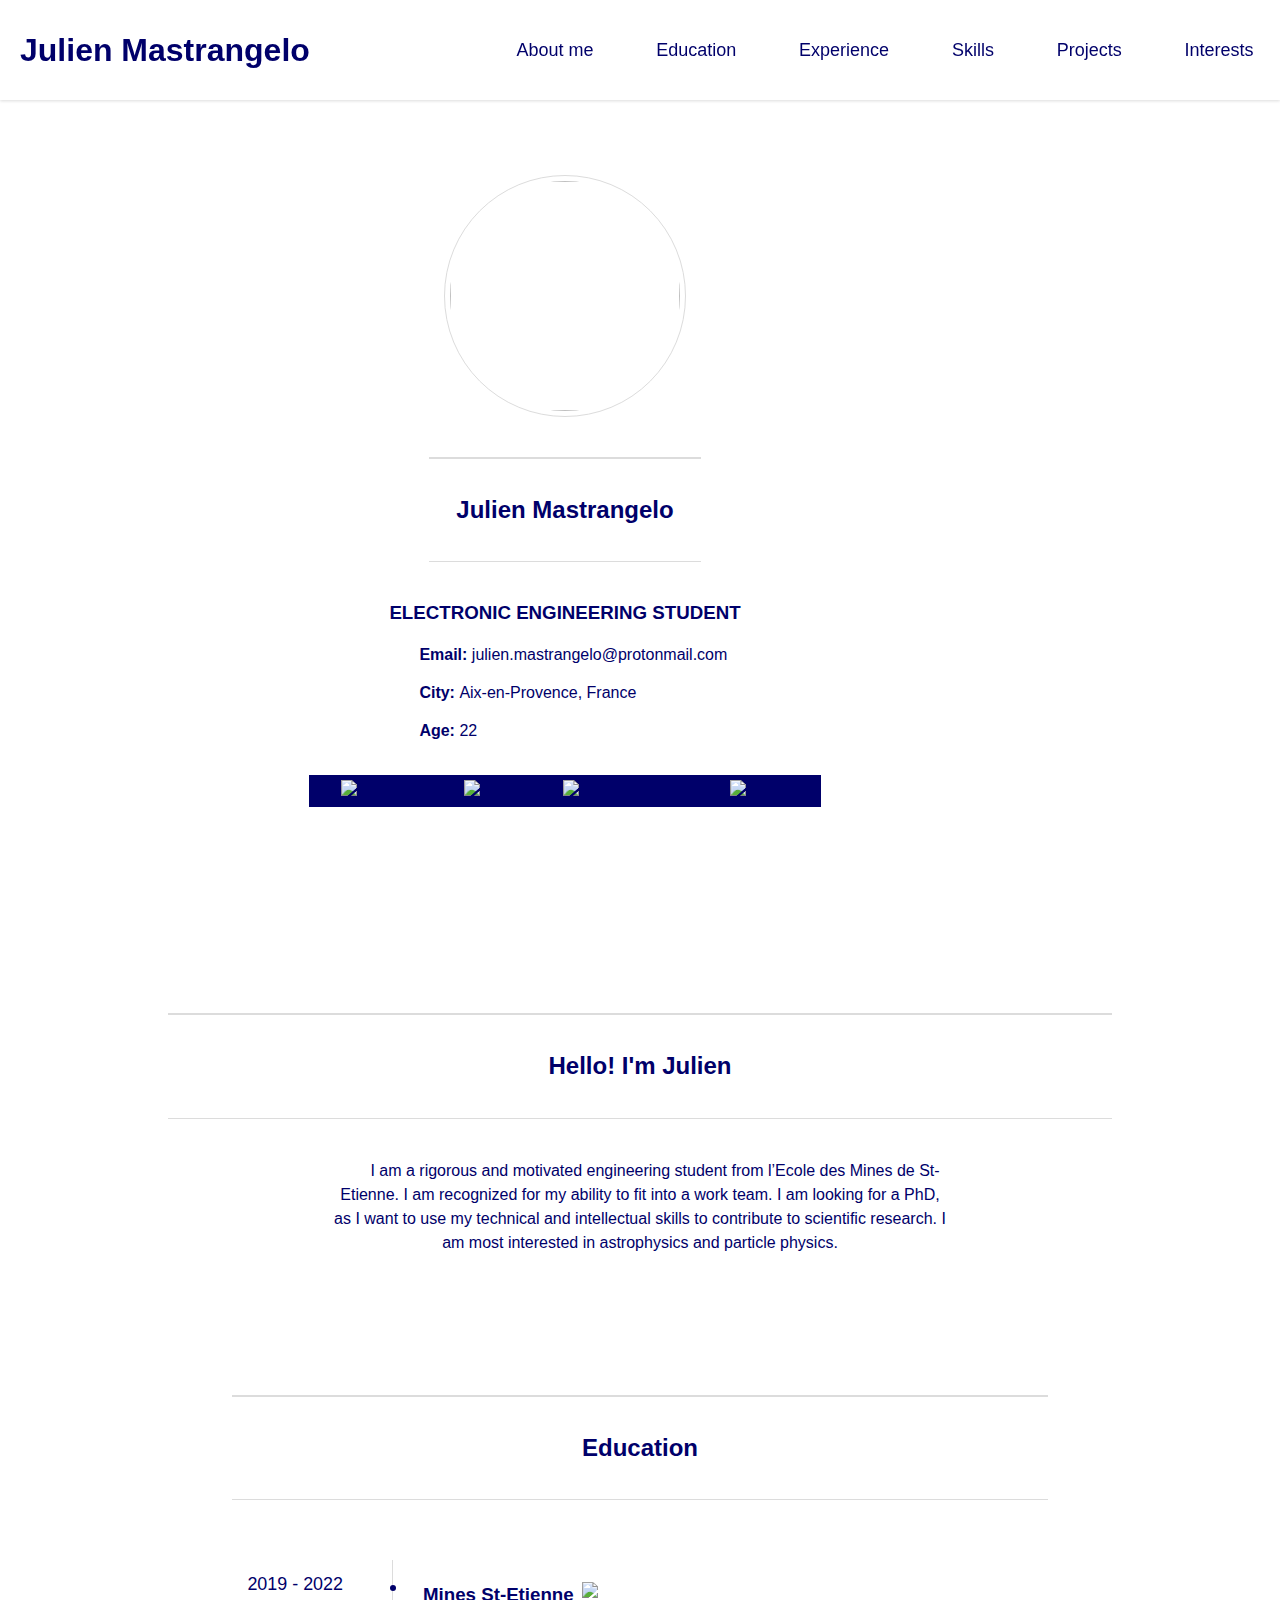
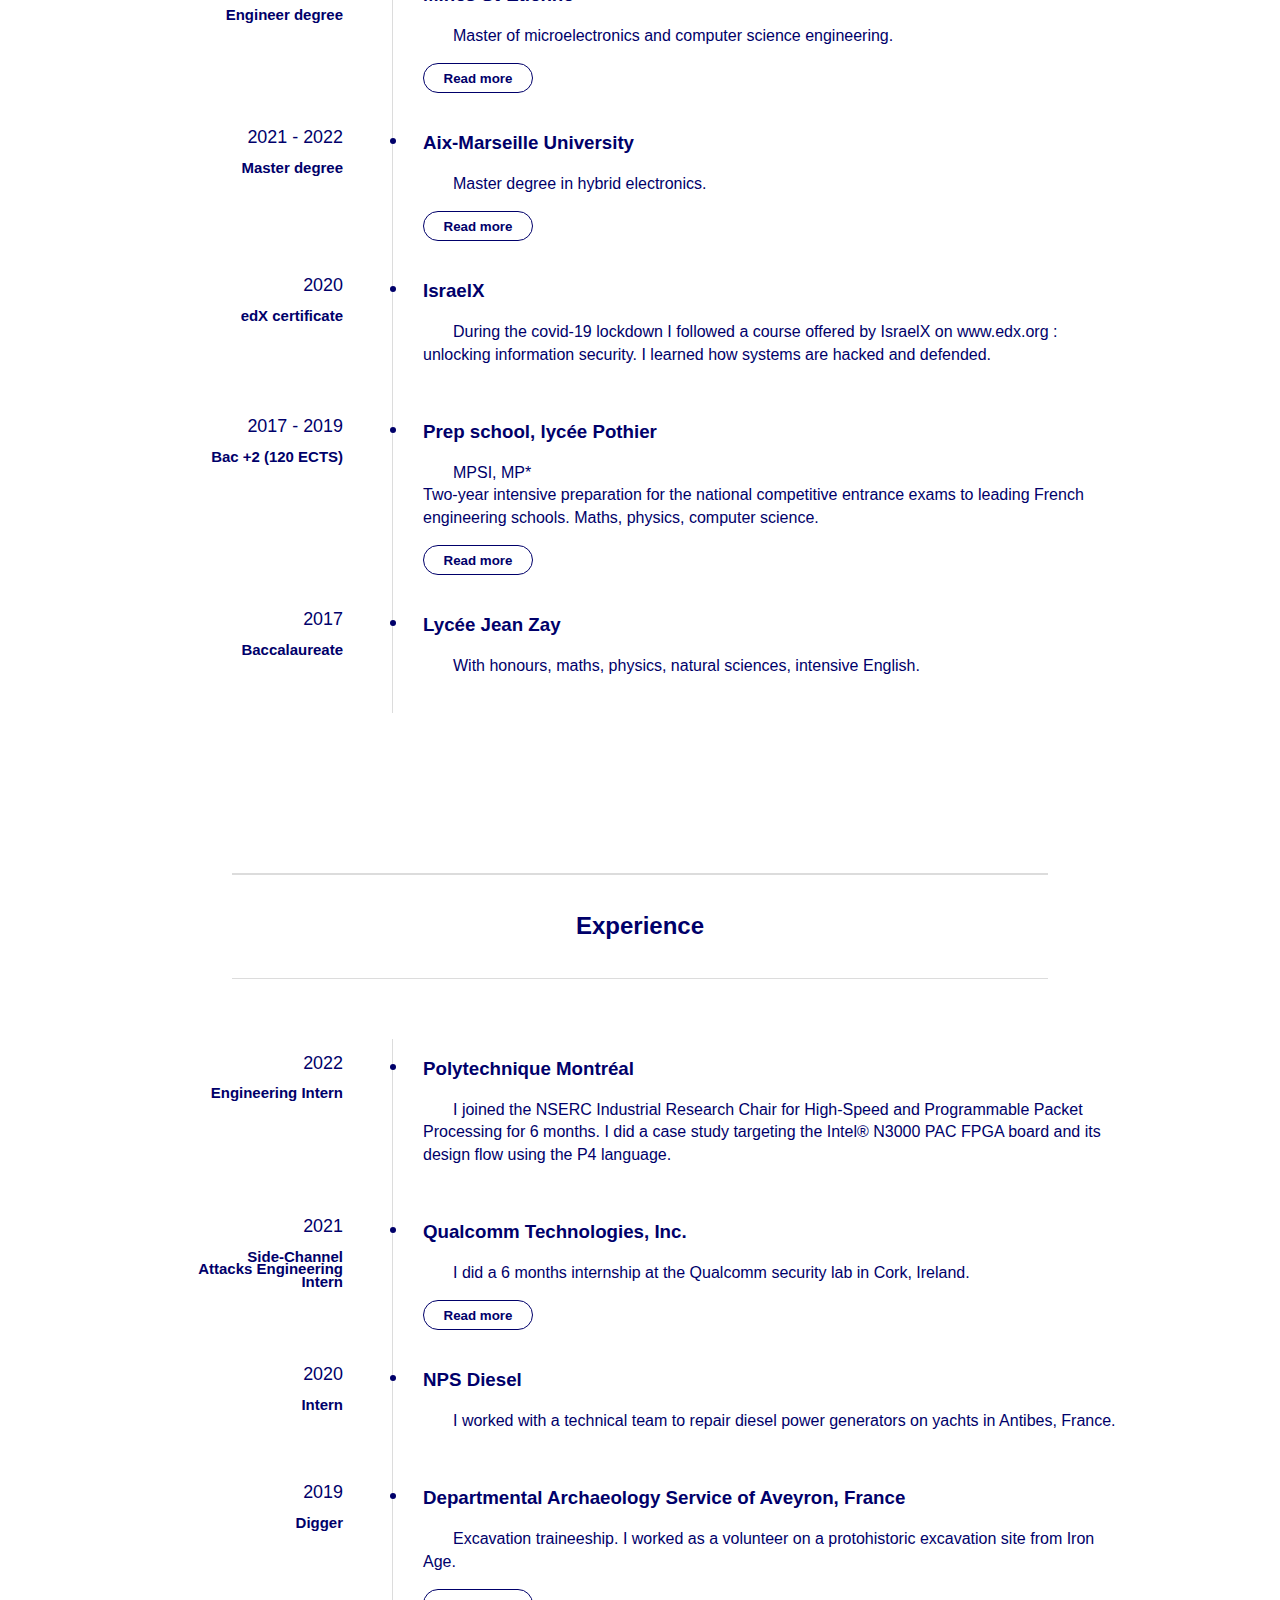
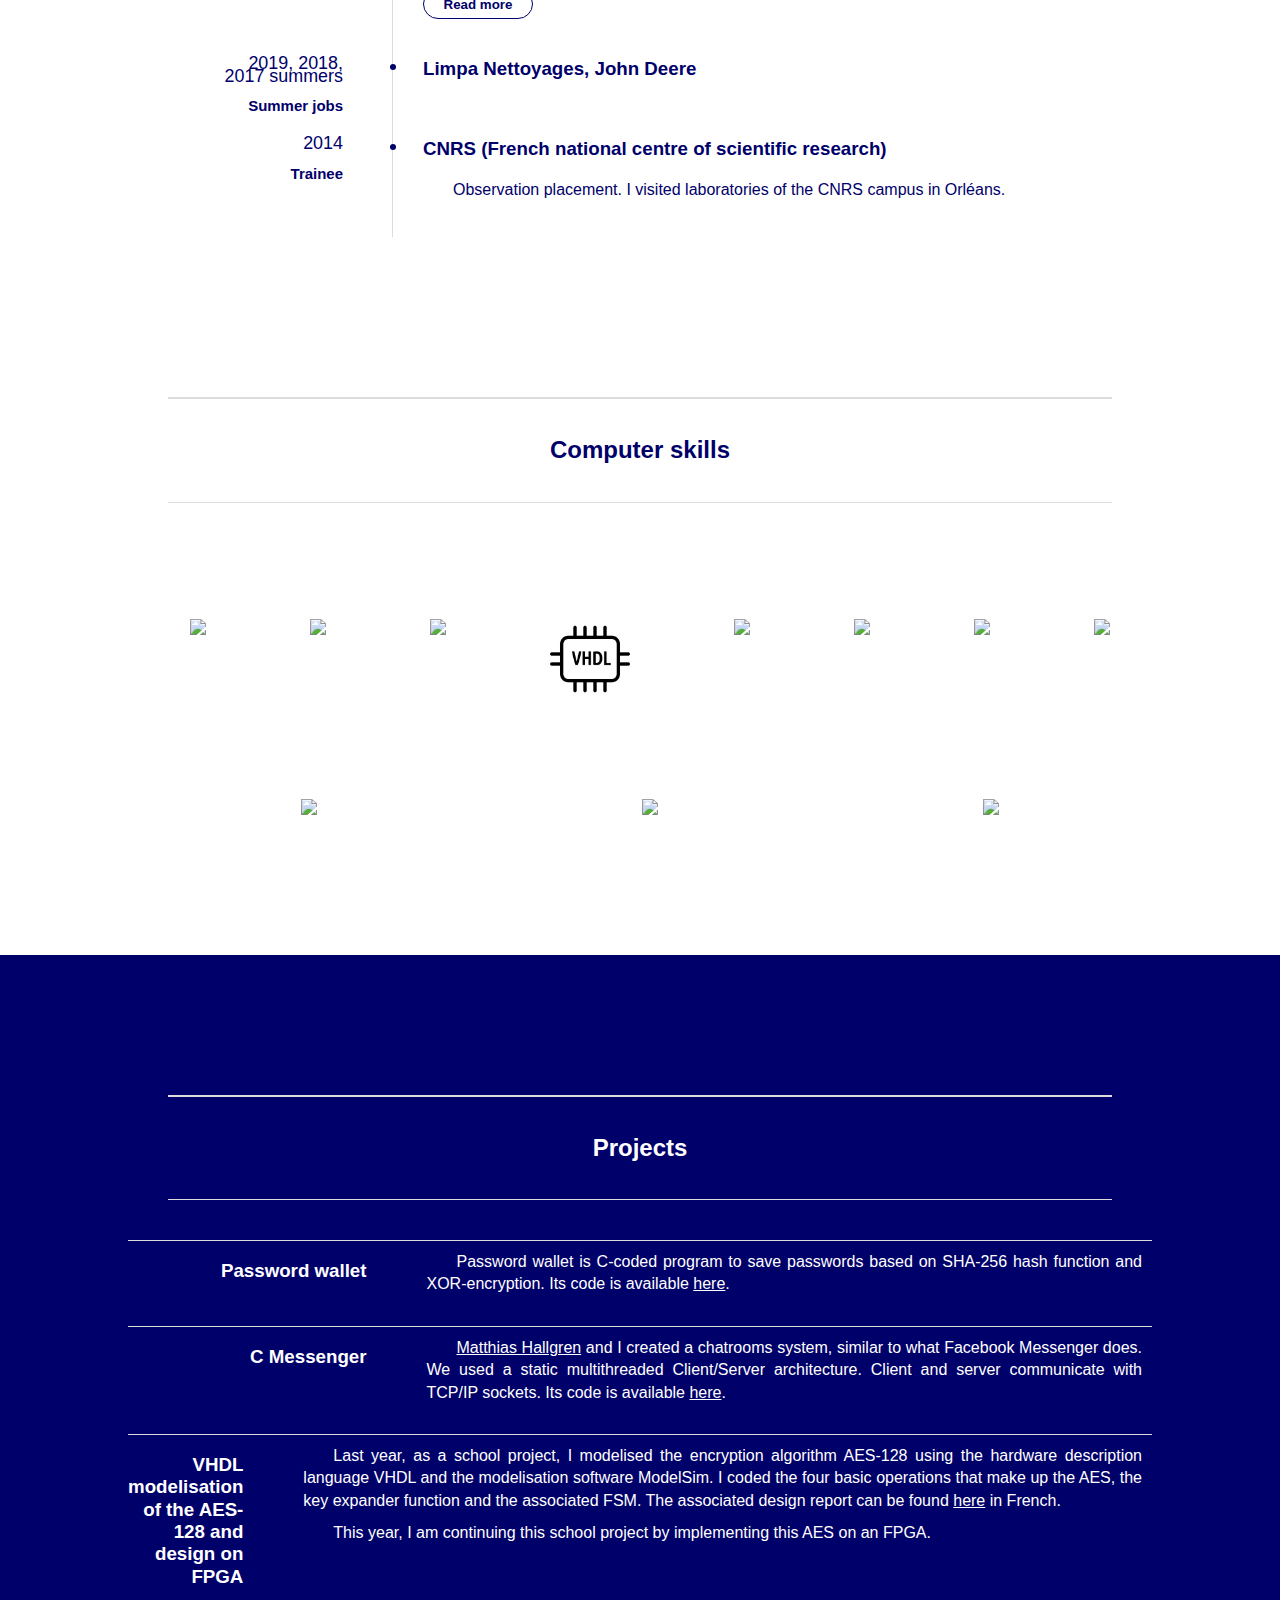
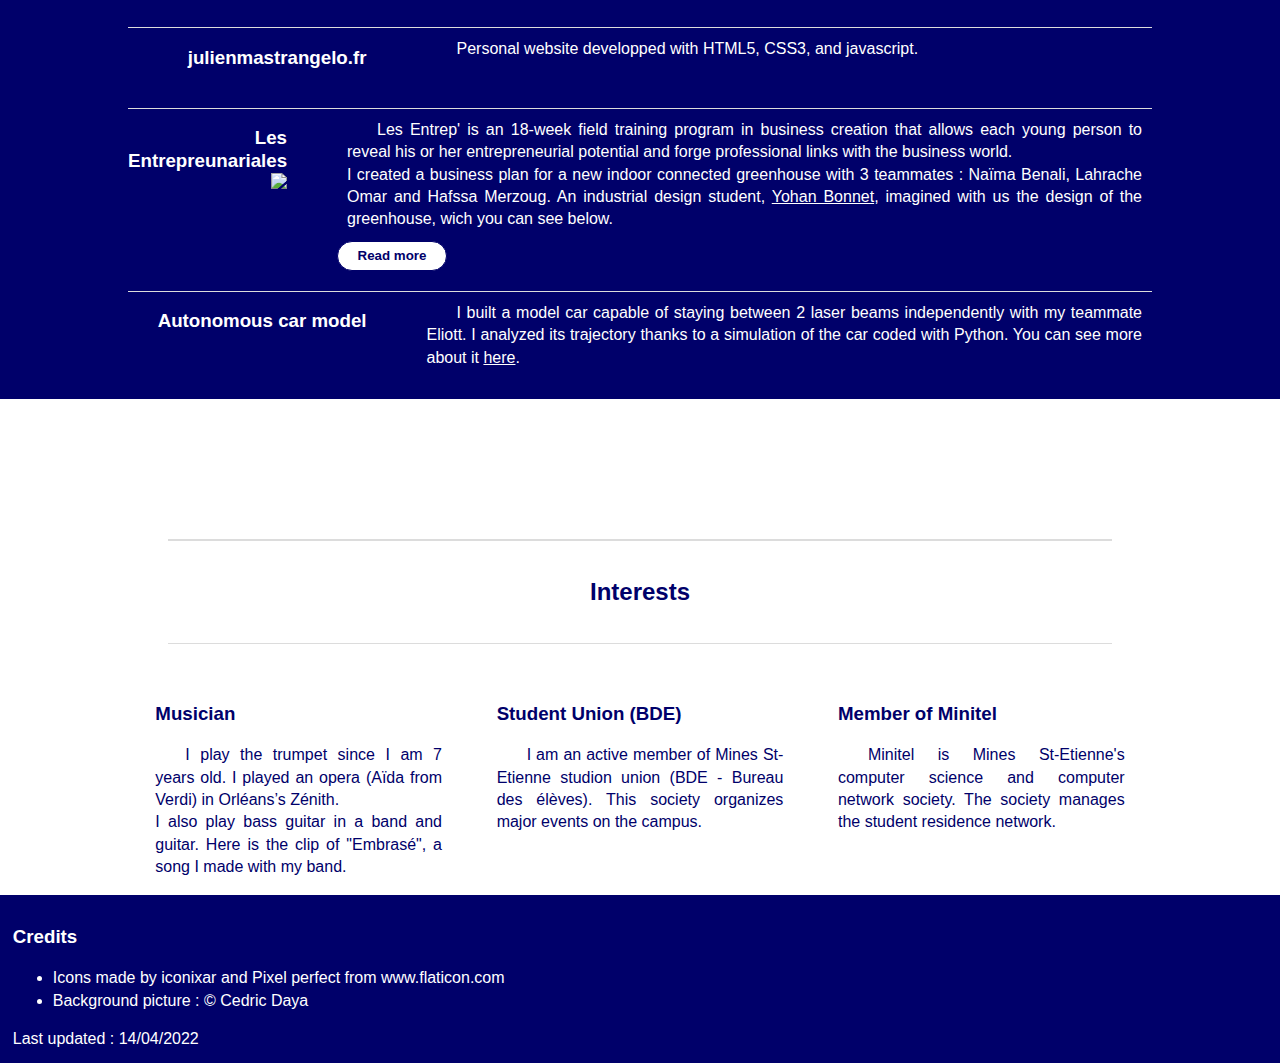
==== commit 498a5703: "spelling mistake correction" ====
--- a/index.html
+++ b/index.html
@@ -24,13 +24,13 @@
 		</nav>
 	</header>
 
-	<section id="block1" title="St-Etienne School of Mines">
+	<section id="block1" title="Mines de St-Etienne">
 		<div class="presentation" title="">
 			<img id="profile_picture" src="img/julien.jpg" />
 			<div class="details">
 				<h2>Julien Mastrangelo</h2>
-				<h3>ENGINEERING STUDENT</h3>
-				<p id="mail"><mark>Email: </mark> <a href="mailto:julien.mastrangelo@etu.emse.fr">julien.mastrangelo@etu.emse.fr</a></p>
+				<h3>ELECTRONIC ENGINEERING STUDENT</h3>
+				<p id="mail"><mark>Email: </mark> <a href="mailto:julien.mastrangelo@protonmail.com">julien.mastrangelo@protonmail.com</a></p>
 				<p><mark>City: </mark>Aix-en-Provence, France</p>
 				<p><mark>Age: </mark>22</p>
 			</div>
@@ -39,10 +39,10 @@
 					<a href="https://www.linkedin.com/in/julien-mastrangelo-5b72a8194/"><img class="icon" src="img/linkedin.png" alt="linkedin" title="LinkedIn"></a>
 				</li>
 				<li id="mailto">
-					<a href="mailto:julien.mastrangelo@etu.emse.fr"><img class="icon" src="img/email.png" alt="mail" title="e-mail me!"></a>
+					<a href="mailto:julien.mastrangelo@protonmail.com"><img class="icon" src="img/email.png" alt="mail" title="e-mail me!"></a>
 				</li>
 				<li id="cv">
-					<a href="pdf/Julien_MASTRANGELO_CV_2021_in_English.pdf"><img class="icon" src="img/pdf.png" alt="pdf document" title="pdf version of my CV"></a>
+					<a href="pdf/Julien_MASTRANGELO_CV_2022_without_phone.pdf"><img class="icon" src="img/pdf.png" alt="pdf document" title="pdf version of my CV"></a>
 				</li>
 				<li id="github">
 					<a href="https://github.com/julienmas"><img class="icon" src="img/github.png" alt="github" title="github"></a>
@@ -71,7 +71,8 @@
 		<p>
 			I am a rigorous and motivated <strong>engineering student from l’Ecole des Mines de St-Etienne</strong>. 
 			I am recognized for my ability to fit into a work team. 
-			I am looking for an 6 months internship in a laboratory, where I could use my creativity and my technical skills.
+			I am looking for a <strong>PhD</strong>, as I want to use my technical and intellectual skills to contribute to scientific research.
+			I am most interested in astrophysics and particle physics.
 		</p>
 	</section>
 
@@ -87,7 +88,7 @@
 				</div>
 				<div class="container right">
 					<h3 class="name"><a href="https://www.mines-stetienne.fr/en/" target="_blank">Mines St-Etienne <img src="img/web-page.png" class="link" /></a></h3>
-					<p class="description"><strong>Engineering degree in microelectronics & computer science.</strong></p>
+					<p class="description"><strong>Master of microelectronics and computer science engineering.</strong></p>
 					<div class="more">
 						<p>
 							Analogic electronics, digital electronics, algorithmics and programming, microcontroller systems. 
@@ -111,7 +112,7 @@
 					<p class="description"><strong>Master degree in hybrid electronics.</strong></p>
 					<div class="more">
 						<p>
-							Hybrid electronics, organic electronics, sensors.
+							Stretchable electronics, sensors, organic optoelectronics, bioelectronics, micro-generators.
 						</p>
 					</div>
 					<button class="btn">Read more</button>
@@ -161,6 +162,24 @@
 	<section id="experience" class="history-timeline-container">
 		<h2 class="title"><a href="#mobile_nav"><img class="icon home" src="img/home.png" alt="menu icon" title="back to menu"></a>Experience</h2>
 		<ul class="timeline">
+			<li class="timeline_element" id="Polymtl">
+				<div class="container left">
+					<p class="date">2022</p>
+					<h3 class="job">Engineering Intern</h3>
+				</div>
+				<div class="container right">
+					<h3 class="name">Polytechnique Montréal</h3>
+					<p class="description">		
+						I joined the NSERC Industrial Research Chair for High-Speed and Programmable Packet Processing for 6 months. 
+						I did a case study targeting the Intel® N3000 PAC FPGA board and its design flow using the P4 language.
+					</p>
+					<!-- <div class="more">
+						<p>
+						</p>
+					</div> 
+					<button class="btn">Read more</button> -->
+				</div>
+			</li>
 			<li class="timeline_element" id="Qualcomm">
 				<div class="container left">
 					<p class="date">2021</p>
@@ -169,16 +188,18 @@
 				<div class="container right">
 					<h3 class="name">Qualcomm Technologies, Inc.</h3>
 					<p class="description">		
-						I did a 6 months internship at Qualcomm security lab in Cork, Ireland.
+						I did a 6 months internship at the Qualcomm security lab in Cork, Ireland.
 					</p>
 					<div class="more">
 						<p>
-							I implementated of side-channel attack techniques in order to add feature to the lab in-house tools, 
-							and I led practical experimentations with continues improvement on industrial devices by looking for new solutions in the recent scientific litterature.
+							As an engineering intern at the Qualcomm security lab in Cork, I implemented side-channel attack techniques
+							in order to add features to the lab in-house tools. I led practical experimentations with continuous
+							improvements on industrial devices by looking for new solutions in the recent scientific literature.
 						</p>
 						<p>
 							During this internship I particularly enjoyed working in a laboratory. 
-							In particular, I really enjoyed exploring the scientific literature to understand a subject in depth and the state of research to date on this subject.
+							In particular, I really enjoyed exploring the scientific literature to understand
+							 a subject in depth and the state of research to date on this subject.
 							The freedom and autonomy given to me by my internship supervisor allowed me to accomplish my work while being able to make original proposals to solve the problems I faced.
 						</p>
 					</div>
@@ -205,12 +226,10 @@
 					<p class="description">
 						Excavation traineeship. I worked as a volunteer on a protohistoric excavation site from Iron Age.
 					</p>
-					<div class="more">
-						<p>
-							Doing this internship was very fulfilling and allowed me to learn a lot about archeology, a subject that has interested me since I was a child.
-							Archaeology being totally disconnected from my studies, this internship allowed me to meet people with a totally different mindsets than the people I usually meet.
-						</p>
-					</div>
+					<p class="more">
+						Doing this internship was very fulfilling and allowed me to learn a lot about archeology, a subject that has interested me since I was a child.
+						Archaeology being totally disconnected from my studies, this internship allowed me to meet people with a totally different mindsets than the people I usually meet.
+					</p>
 					<button class="btn">Read more</button>
 				</div>
 			</li>
@@ -260,9 +279,40 @@
 
 	<section id="projects">
 		<h2 class="title"><a href="#mobile_nav"><img class="icon home" src="img/home-white.png" alt="menu icon" title="back to menu"></a>Projects</h2>
+		<div class="project" id="passwords_wallet">
+			<h3>Password wallet</h3>
+			<p class="content">Password wallet is C-coded program to save passwords based on SHA-256 hash function and XOR-encryption. 
+			Its code is available <a href="https://github.com/julienmas/password_wallet/">here</a>.</p>
+		</div>
+		<div class="project" id="chatrooms">
+			<h3>C Messenger</h3>
+			<p class="content">
+				<a href="https://www.linkedin.com/in/matthias-hallgren-65b9041a9/">Matthias Hallgren</a> and I created a chatrooms system, similar to what Facebook Messenger does. 
+				We used a static multithreaded Client/Server architecture. 
+				Client and server communicate with TCP/IP sockets. 
+				Its code is available <a href="https://github.com/julienmas/CMessenger">here</a>.
+			</p>
+		</div>
+		<div class="project" id="aes_vhdl">
+			<h3>VHDL modelisation of the AES-128 and design on FPGA</h3>
+			<div class="content">
+				<p>
+					Last year, as a school project, I modelised the encryption algorithm AES-128 using the hardware description language VHDL and the modelisation software ModelSim.
+					I coded the four basic operations that make up the AES, the key expander function and the associated FSM.
+					The associated design report can be found <a href="pdf/julien_mastrangelo-rapport_aes.pdf">here</a> in French.
+				</p>
+				<p>
+					This year, I am continuing this school project by implementing this AES on an FPGA.
+				</p>
+			</div>
+		</div>
+		<div class="project" id="website">
+			<h3>julienmastrangelo.fr</h3>
+			<p class="content">Personal website developped with HTML5, CSS3, and javascript.</p>
+		</div>
 		<div class="project" id="entrep">
 			<h3>Les Entrepreunariales <a href="https://www.lesentrep.fr/" target="_blank"><img id="entrep_logo" src="img/logo-les-entrep.png"/></a></h3>
-			<div>
+			<div class="content">
 				<p>
 					Les Entrep' is an 18-week field training program in business creation that allows each young person to reveal his or her entrepreneurial potential and forge professional links with the business world.</br>
 					I created a business plan for a new indoor connected greenhouse with 3 teammates : Naïma Benali, Lahrache Omar and Hafssa Merzoug. An industrial design student, <a href="https://www.instagram.com/yohan_bonnet_/">Yohan Bonnet</a>, imagined with us the design of the greenhouse, wich you can see below.
@@ -280,29 +330,10 @@
 		</div>
 		<div class="project" id="car">
 			<h3>Autonomous car model</h3>
-			<p>
+			<p class="content">
 				I built a model car capable of staying between 2 laser beams independently with my teammate Eliott. 
 				I analyzed its trajectory thanks to a simulation of the car coded with Python. 
 				You can see more about it <a href="car.html">here</a>.
-			</p>
-			
-		</div>
-		<div class="project" id="website">
-			<h3>julienmastrangelo.fr</h3>
-			<p>Personnal website developped with HTML5, CSS3, and javascript.</p>
-		</div>
-		<div class="project" id="passwords_wallet">
-			<h3>Password wallet</h3>
-			<p>Password wallet is C-coded program to save passwords based on SHA-256 hash function and XOR-encryption. 
-			Its code is available <a href="https://github.com/julienmas/password_wallet/">here</a>.</p>
-		</div>
-		<div class="project" id="chatrooms">
-			<h3>C Messenger</h3>
-			<p>
-				<a href="https://www.linkedin.com/in/matthias-hallgren-65b9041a9/">Matthias Hallgren</a> and I created a chatrooms system, similar to what Facebook Messenger does. 
-				We used a static multithreaded Client/Server architecture. 
-				Client and server communicate with TCP/IP sockets. 
-				Its code is available <a href="https://github.com/julienmas/CMessenger">here</a>.
 			</p>
 		</div>
 	</section>
@@ -321,7 +352,7 @@
 			<article id="BDE">
 				<h3>Student Union (BDE)</h3>
 				<p>I am an active member of Mines St-Etienne studion union (BDE - Bureau des élèves). This society organizes major events on the campus.</p>
-				<!-- add logo of minitel -->
+				<!-- add logo of BDE -->
 			</article>
 			<article id="computer_science_society">
 				<h3>Member of Minitel</h3>
@@ -372,6 +403,7 @@
 			<li>Icons made by <a href="https://www.flaticon.com/authors/iconixar" title="iconixar">iconixar</a> and <a href="https://www.flaticon.com/authors/pixel-perfect" title="Pixel perfect">Pixel perfect</a> from <a href="https://www.flaticon.com/" title="Flaticon">www.flaticon.com</a></li>
 			<li>Background picture : © Cedric Daya</li>
 		</ul>
+		Last updated : 14/04/2022
 	</footer>
 
 	<script src="https://ajax.googleapis.com/ajax/libs/jquery/3.5.1/jquery.min.js"></script>
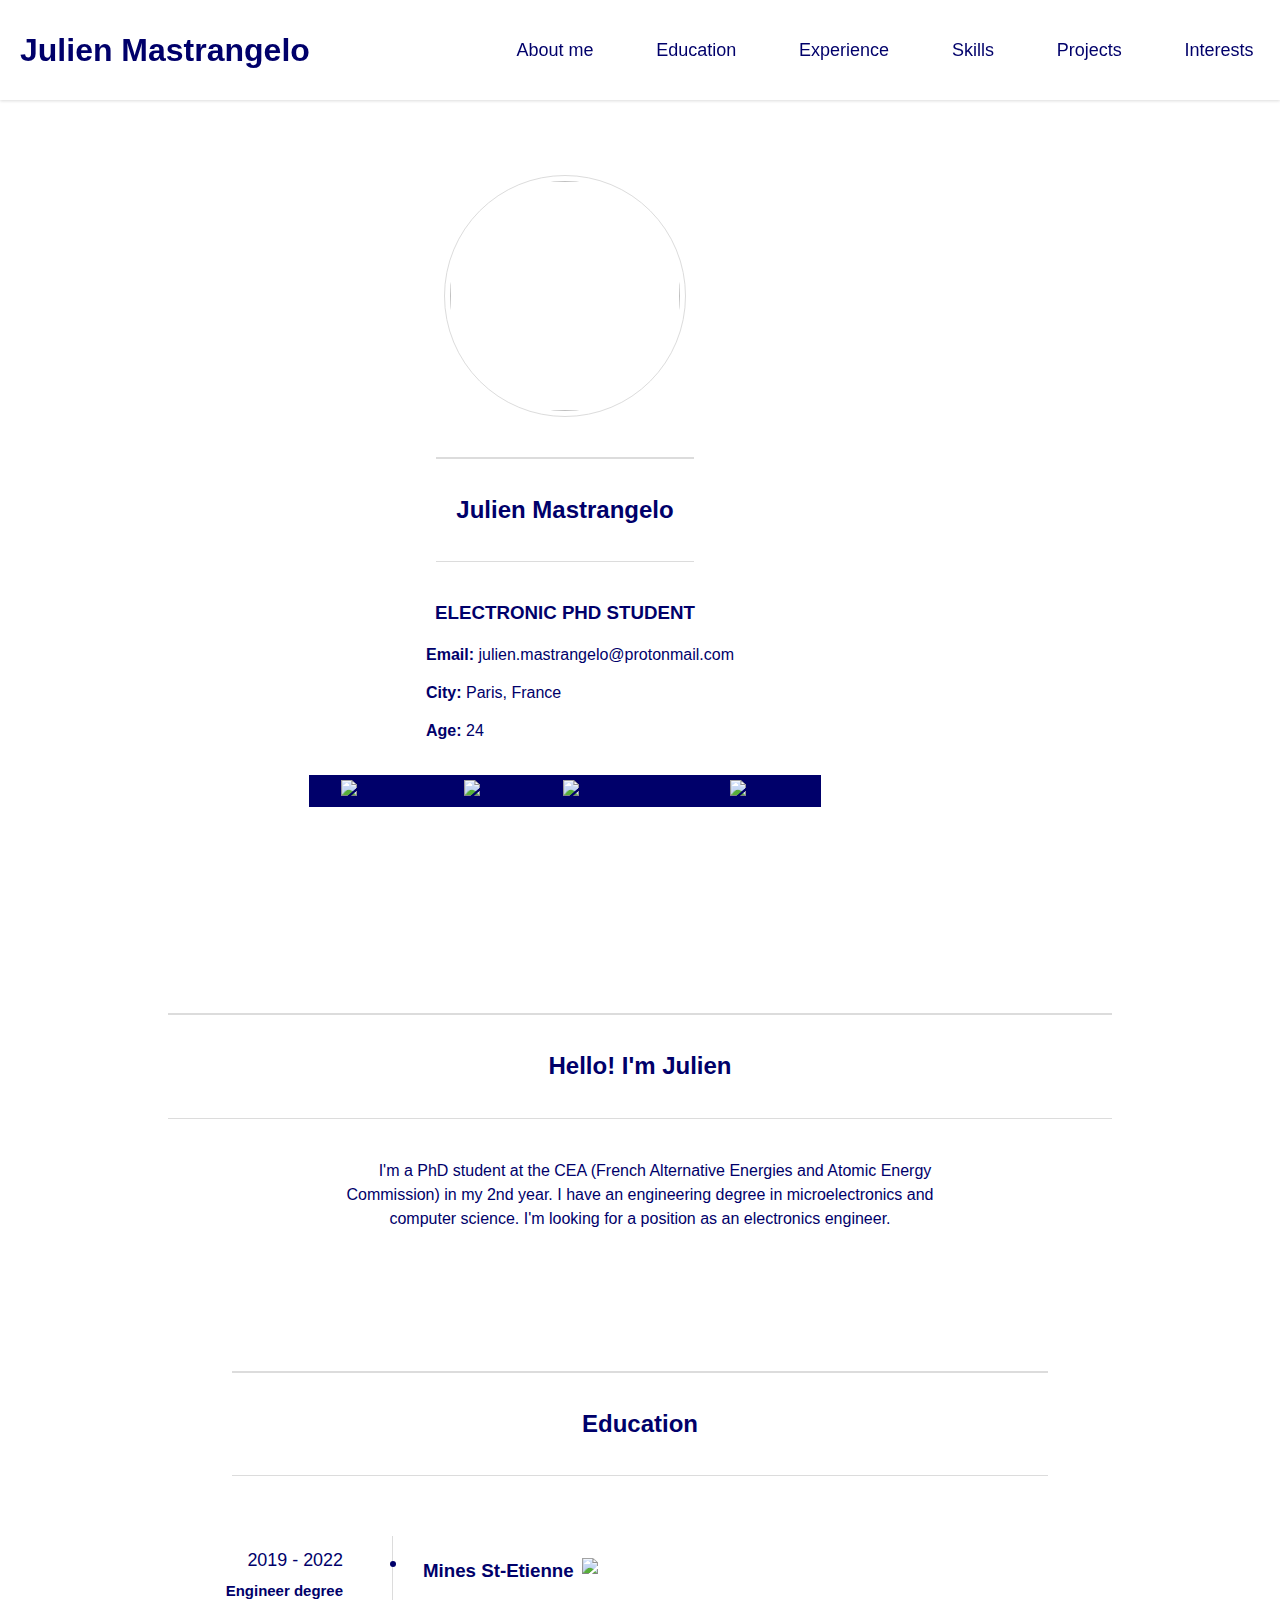
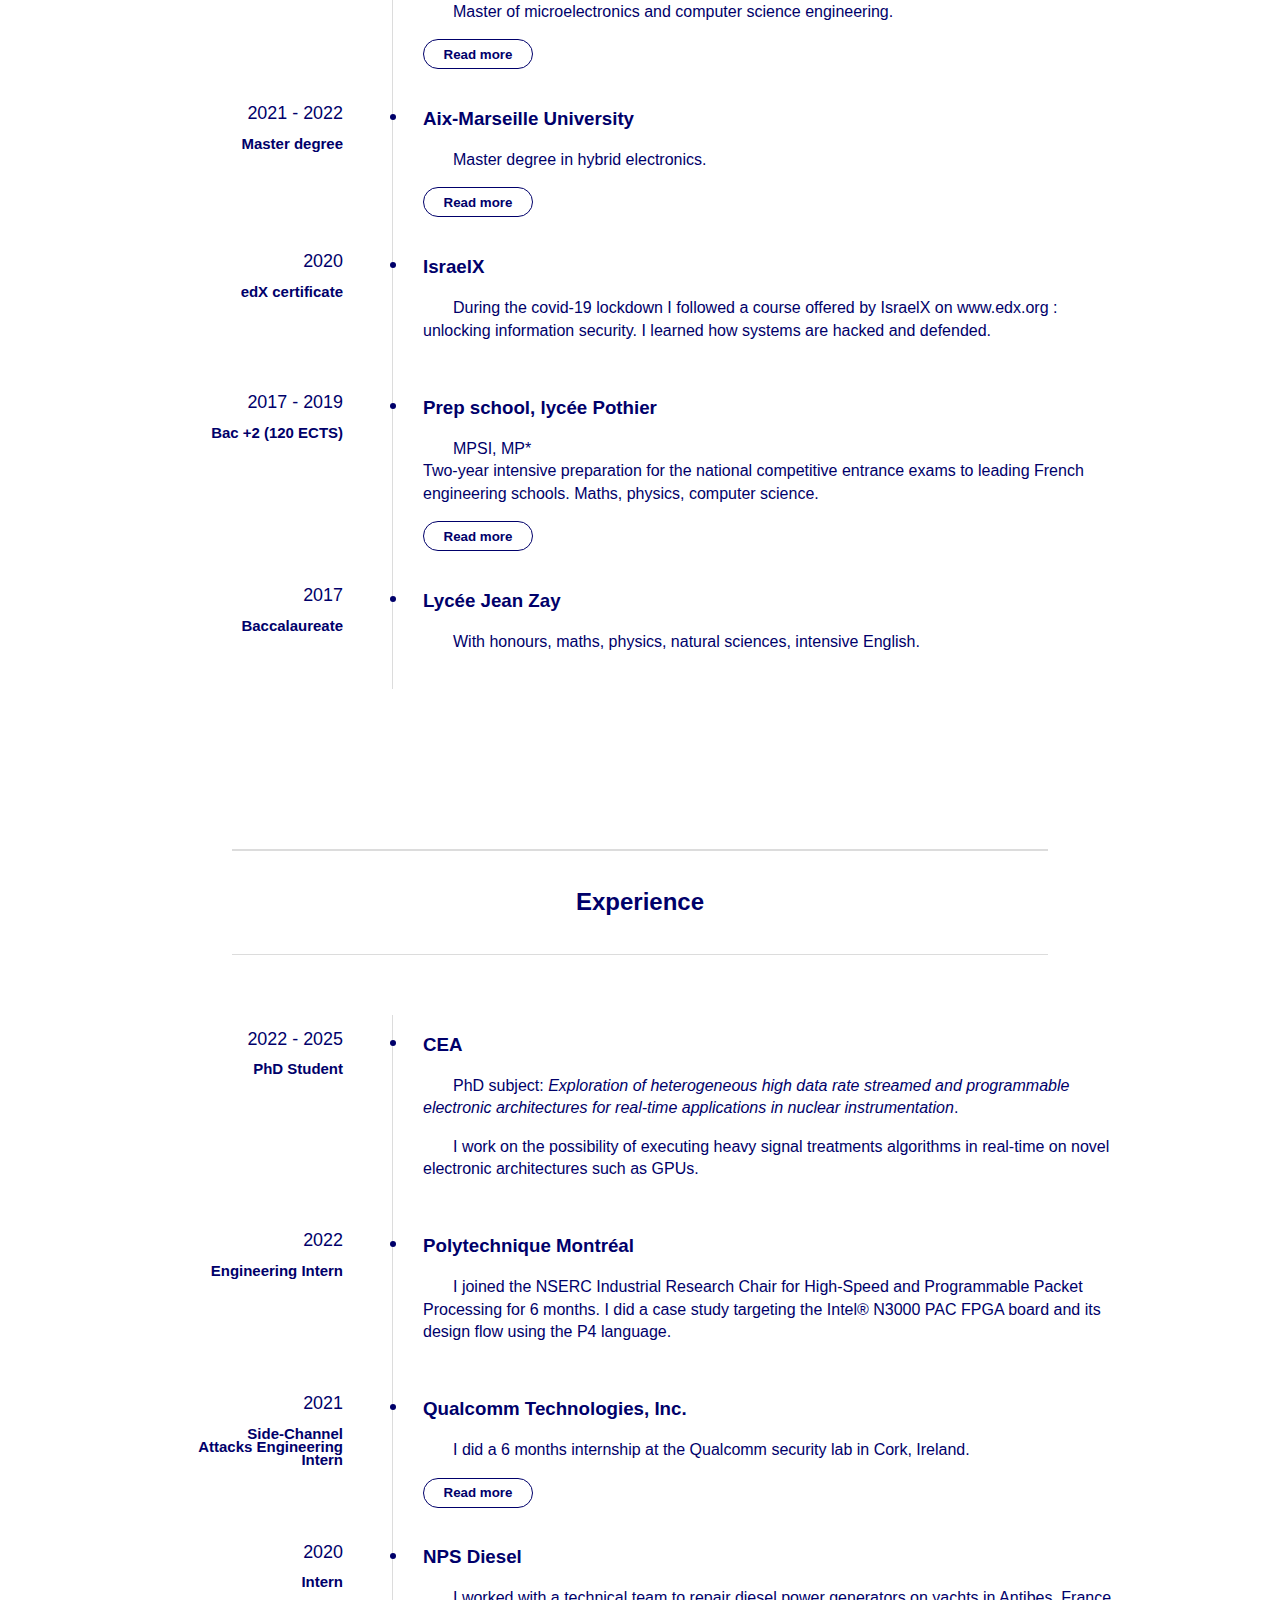
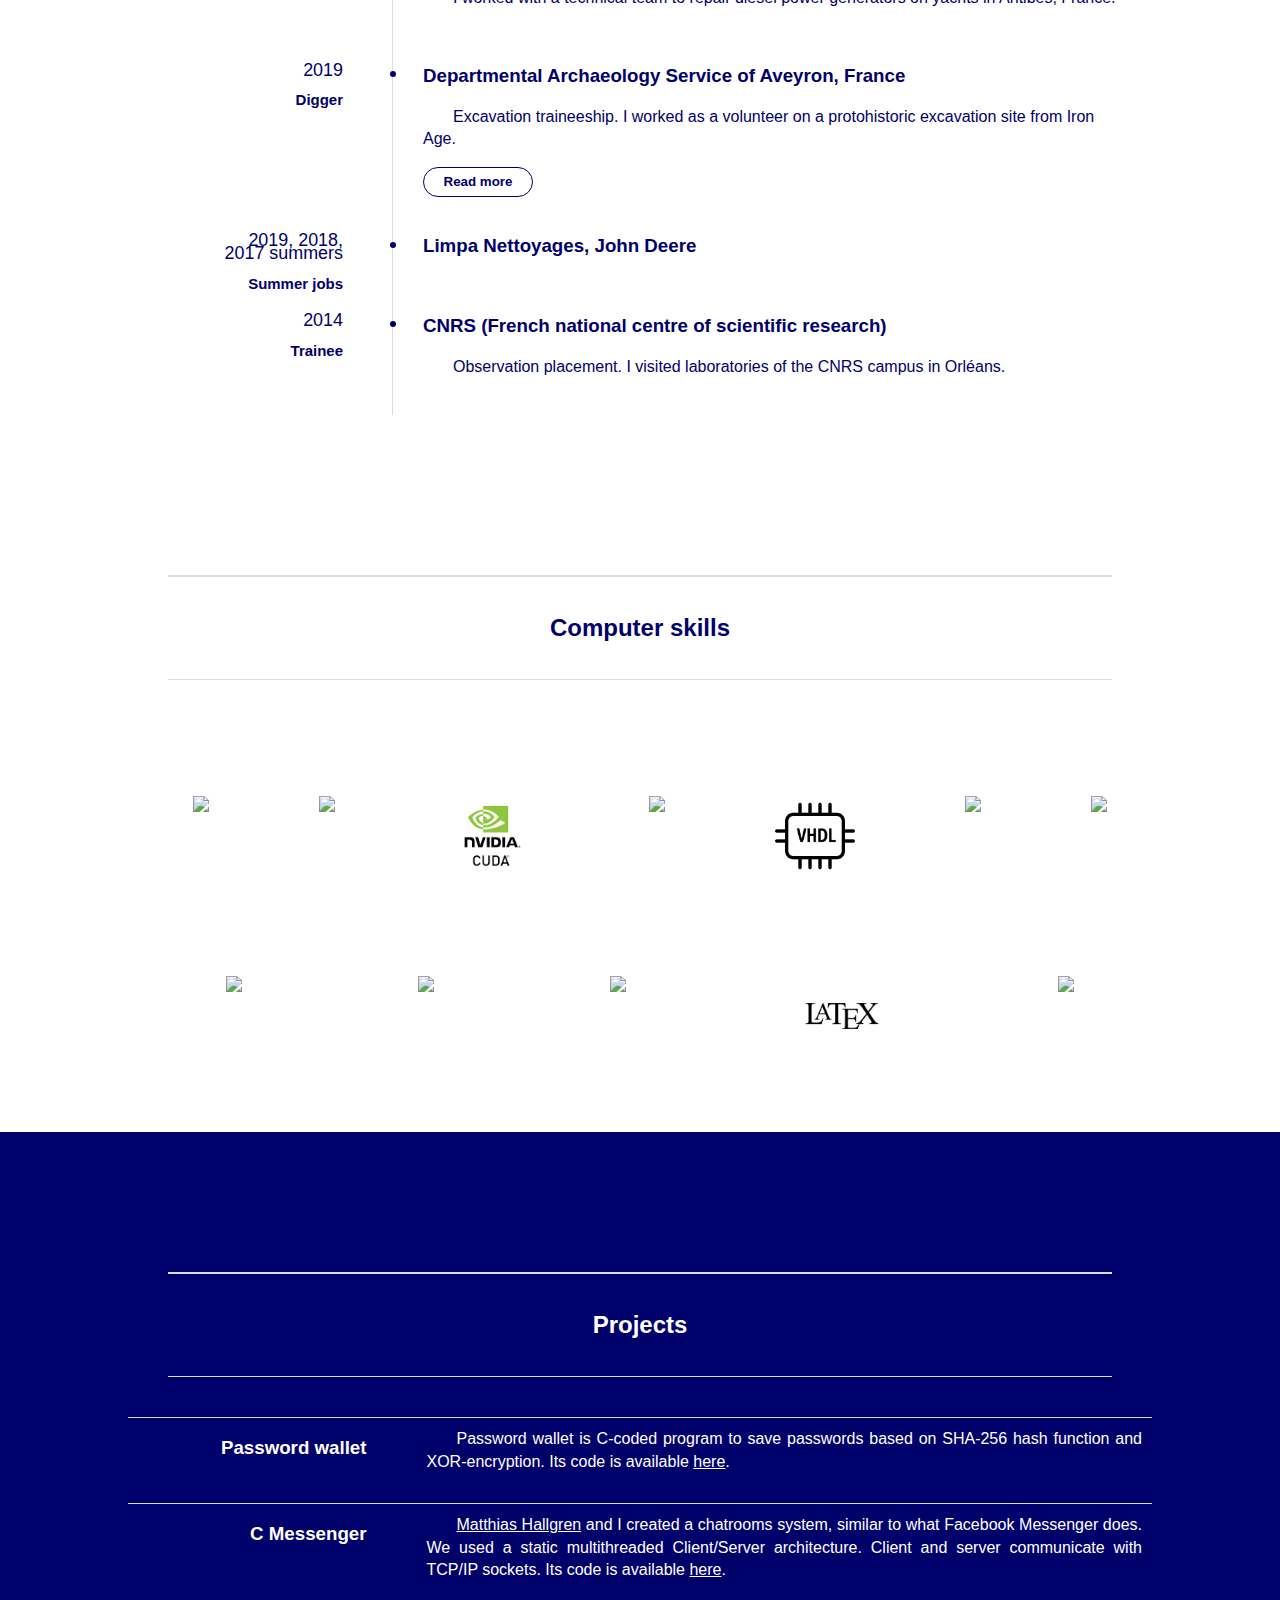
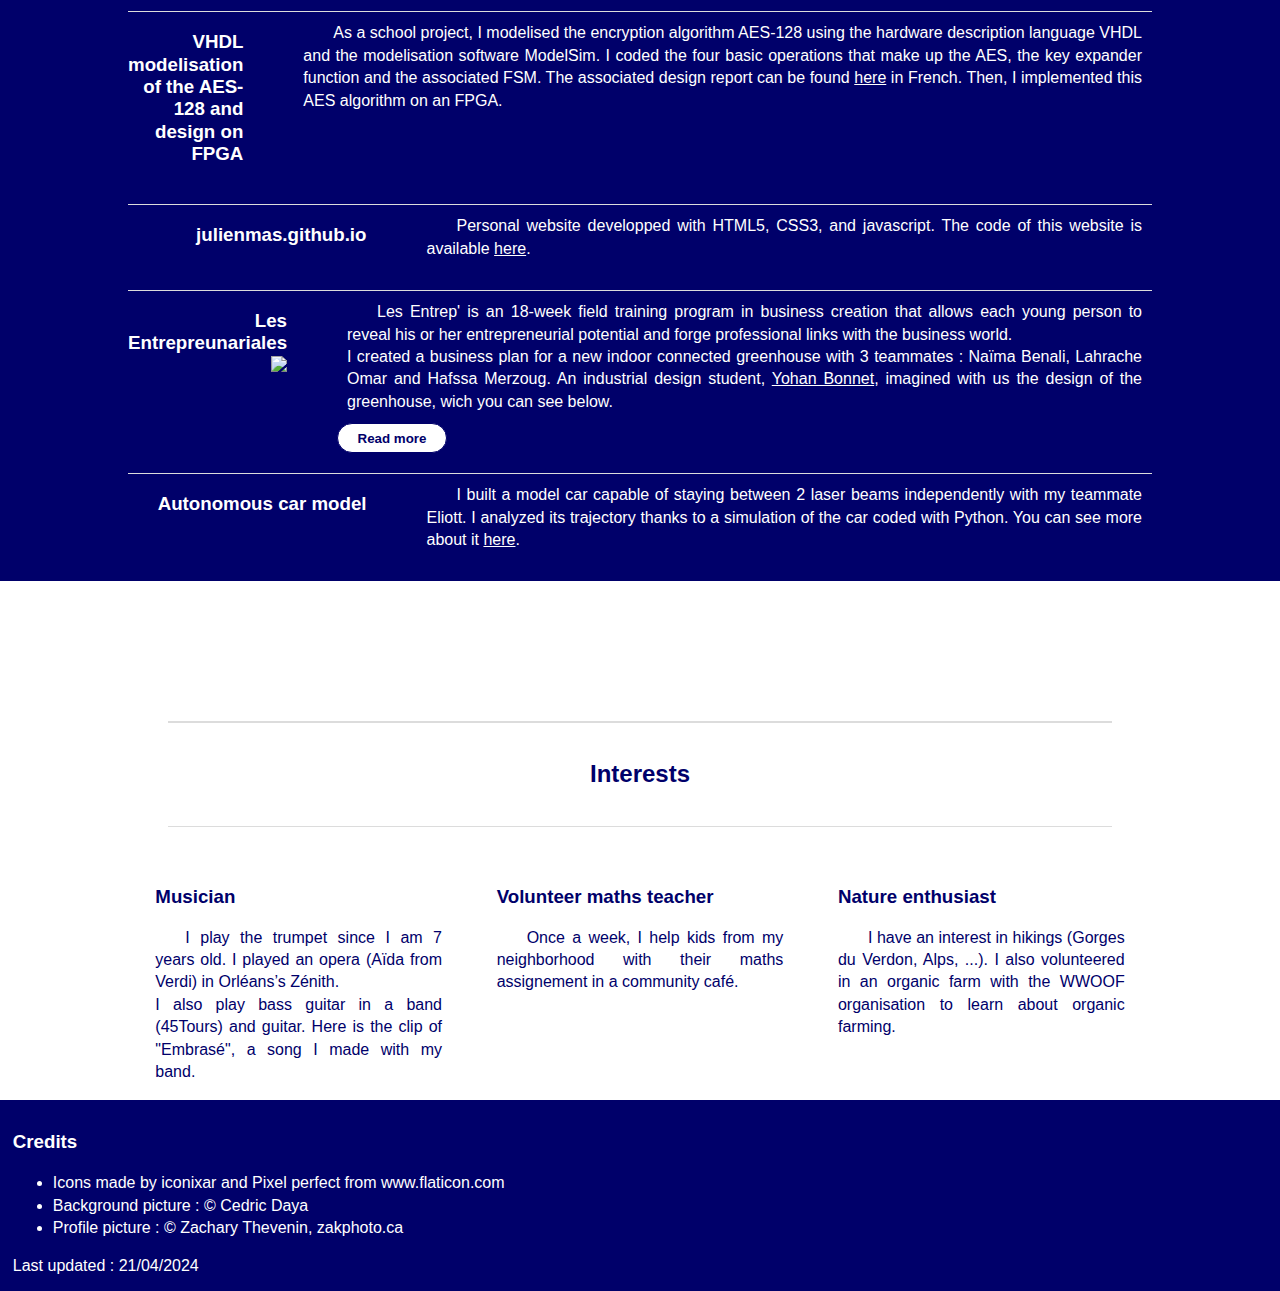
==== commit f9bd7a1c: "typo error" ====
--- a/index.html
+++ b/index.html
@@ -29,10 +29,10 @@
 			<img id="profile_picture" src="img/julien.jpg" />
 			<div class="details">
 				<h2>Julien Mastrangelo</h2>
-				<h3>ELECTRONIC ENGINEERING STUDENT</h3>
+				<h3>ELECTRONIC PHD STUDENT</h3>
 				<p id="mail"><mark>Email: </mark> <a href="mailto:julien.mastrangelo@protonmail.com">julien.mastrangelo@protonmail.com</a></p>
-				<p><mark>City: </mark>Aix-en-Provence, France</p>
-				<p><mark>Age: </mark>22</p>
+				<p><mark>City: </mark>Paris, France</p>
+				<p><mark>Age: </mark>24</p>
 			</div>
 			<ul class="social_network">
 				<li class="linkedin">
@@ -42,14 +42,14 @@
 					<a href="mailto:julien.mastrangelo@protonmail.com"><img class="icon" src="img/email.png" alt="mail" title="e-mail me!"></a>
 				</li>
 				<li id="cv">
-					<a href="pdf/Julien_MASTRANGELO_CV_2022_without_phone.pdf"><img class="icon" src="img/pdf.png" alt="pdf document" title="pdf version of my CV"></a>
+					<a href="pdf/Julien_MASTRANGELO_CV_2024_without_phone.pdf"><img class="icon" src="img/pdf.png" alt="pdf document" title="pdf version of my CV"></a>
 				</li>
 				<li id="github">
 					<a href="https://github.com/julienmas"><img class="icon" src="img/github.png" alt="github" title="github"></a>
 				</li>
-				
+
 			</ul>
-		</div>		
+		</div>
 	</section>
 
 	<div id="mobile_nav">
@@ -69,17 +69,14 @@
 	<section id="brief">
 		<h2><a href="#mobile_nav"><img class="icon home" src="img/home.png" alt="menu icon" title="back to menu"></a>Hello! I'm Julien</h2>
 		<p>
-			I am a rigorous and motivated <strong>engineering student from l’Ecole des Mines de St-Etienne</strong>. 
-			I am recognized for my ability to fit into a work team. 
-			I am looking for a <strong>PhD</strong>, as I want to use my technical and intellectual skills to contribute to scientific research.
-			I am most interested in astrophysics and particle physics.
+			I'm a PhD student at the CEA (French Alternative Energies and Atomic Energy Commission) in my 2nd year. I have an engineering degree in microelectronics and computer science. I'm looking for a position as an electronics engineer.
 		</p>
 	</section>
 
 	<section id="education" class="history-timeline-container"> <!-- PUT TITLE AND DATE ON THE RIGHT?-->
 		<h2 class="title"><a href="#mobile_nav"><img class="icon home" src="img/home.png" alt="menu icon" title="back to menu"></a>
 			Education</h2>
-		
+
 		<ul class="timeline">
 			<li class="timeline_element" id="mines">
 				<div class="container left">
@@ -91,8 +88,8 @@
 					<p class="description"><strong>Master of microelectronics and computer science engineering.</strong></p>
 					<div class="more">
 						<p>
-							Analogic electronics, digital electronics, algorithmics and programming, microcontroller systems. 
-							Cryptography, side-channel attack, Linux, C, signal mathematics, signal processing, probabilities, linear system theory. 
+							Analogic electronics, digital electronics, algorithmics and programming, microcontroller systems.
+							Cryptography, side-channel attack, Linux, C, signal mathematics, signal processing, probabilities, linear system theory.
 							Corporate vision and strategy, relationship development.
 						</p>
 						<p>
@@ -162,6 +159,28 @@
 	<section id="experience" class="history-timeline-container">
 		<h2 class="title"><a href="#mobile_nav"><img class="icon home" src="img/home.png" alt="menu icon" title="back to menu"></a>Experience</h2>
 		<ul class="timeline">
+			<li class="timeline_element" id="CEA">
+				<div class="container left">
+					<p class="date">2022 - 2025</p>
+					<h3 class="job">PhD Student</h3>
+				</div>
+				<div class="container right">
+					<h3 class="name">CEA</h3>
+					<p class="description">
+						PhD subject: <i>Exploration of heterogeneous high data rate streamed and programmable electronic architectures for real-time applications in nuclear instrumentation</i>.
+
+					</p>
+					<p class="description">
+						I work on the possibility of executing heavy signal treatments algorithms in real-time on novel electronic architectures such as GPUs. 
+					</p>
+					<!-- <div class="more">
+						<p>
+
+						</p>
+					</div> 
+					<button class="btn">Read more</button> -->
+				</div>
+			</li>
 			<li class="timeline_element" id="Polymtl">
 				<div class="container left">
 					<p class="date">2022</p>
@@ -169,14 +188,15 @@
 				</div>
 				<div class="container right">
 					<h3 class="name">Polytechnique Montréal</h3>
-					<p class="description">		
-						I joined the NSERC Industrial Research Chair for High-Speed and Programmable Packet Processing for 6 months. 
+					<p class="description">
+						I joined the <a href="https://www.polymtl.ca/expertises/en/nserc-industrial-research-chair-high-speed-and-programmable-packet-processing">
+						NSERC Industrial Research Chair for High-Speed and Programmable Packet Processing</a> for 6 months.
 						I did a case study targeting the Intel® N3000 PAC FPGA board and its design flow using the P4 language.
 					</p>
 					<!-- <div class="more">
 						<p>
 						</p>
-					</div> 
+					</div>
 					<button class="btn">Read more</button> -->
 				</div>
 			</li>
@@ -187,7 +207,7 @@
 				</div>
 				<div class="container right">
 					<h3 class="name">Qualcomm Technologies, Inc.</h3>
-					<p class="description">		
+					<p class="description">
 						I did a 6 months internship at the Qualcomm security lab in Cork, Ireland.
 					</p>
 					<div class="more">
@@ -197,7 +217,7 @@
 							improvements on industrial devices by looking for new solutions in the recent scientific literature.
 						</p>
 						<p>
-							During this internship I particularly enjoyed working in a laboratory. 
+							During this internship I particularly enjoyed working in a laboratory.
 							In particular, I really enjoyed exploring the scientific literature to understand
 							 a subject in depth and the state of research to date on this subject.
 							The freedom and autonomy given to me by my internship supervisor allowed me to accomplish my work while being able to make original proposals to solve the problems I faced.
@@ -261,6 +281,7 @@
 		<ul>
 			<li><img class="icon" src="img/c.png" /><p>C language</p></li>
 			<li><img class="icon" src="img/cpp.png" /><p>C++ language</p></li>
+			<li><img class="icon" src="img/cuda.png" /><p>CUDA C/C++</p></li>
 			<li><img class="icon" src="img/python.png" /><p>Python 3</p></li>
 			<li><img class="icon" src="img/vhdl.png" /><p>VHDL</p></li>
 			<li><img class="icon" src="img/stm32cube.png" /><p>STM32Cube</p></li>
@@ -268,28 +289,29 @@
 			<li><img class="icon" src="img/sql.png"><p>SQL</p></li>
 			<li><img class="icon" src="img/html5.png" /><p>HTML5</p></li>
 			<li><img class="icon" src="img/css3.png" /><p>CSS3</p></li>
-			<li><img class="icon" src="img/ocaml2.png" /><p>OCaml</p></li>
+			<li><img class="icon" src="img/latex.jpeg" /><p>LateX</p></li>
+			<!-- <li><img class="icon" src="img/ocaml2.png" /><p>OCaml</p></li> -->
 			<li><img class="icon" src="img/packet-tracer.png" /><p>Cisco Packet Tracer</p></li>
 		</ul>
 	</section>
 
 	<!-- <section id="other_skills">
-		
+
 	</section> -->
 
 	<section id="projects">
 		<h2 class="title"><a href="#mobile_nav"><img class="icon home" src="img/home-white.png" alt="menu icon" title="back to menu"></a>Projects</h2>
 		<div class="project" id="passwords_wallet">
 			<h3>Password wallet</h3>
-			<p class="content">Password wallet is C-coded program to save passwords based on SHA-256 hash function and XOR-encryption. 
+			<p class="content">Password wallet is C-coded program to save passwords based on SHA-256 hash function and XOR-encryption.
 			Its code is available <a href="https://github.com/julienmas/password_wallet/">here</a>.</p>
 		</div>
 		<div class="project" id="chatrooms">
 			<h3>C Messenger</h3>
 			<p class="content">
-				<a href="https://www.linkedin.com/in/matthias-hallgren-65b9041a9/">Matthias Hallgren</a> and I created a chatrooms system, similar to what Facebook Messenger does. 
-				We used a static multithreaded Client/Server architecture. 
-				Client and server communicate with TCP/IP sockets. 
+				<a href="https://www.linkedin.com/in/matthias-hallgren-65b9041a9/">Matthias Hallgren</a> and I created a chatrooms system, similar to what Facebook Messenger does.
+				We used a static multithreaded Client/Server architecture.
+				Client and server communicate with TCP/IP sockets.
 				Its code is available <a href="https://github.com/julienmas/CMessenger">here</a>.
 			</p>
 		</div>
@@ -297,18 +319,15 @@
 			<h3>VHDL modelisation of the AES-128 and design on FPGA</h3>
 			<div class="content">
 				<p>
-					Last year, as a school project, I modelised the encryption algorithm AES-128 using the hardware description language VHDL and the modelisation software ModelSim.
+					As a school project, I modelised the encryption algorithm AES-128 using the hardware description language VHDL and the modelisation software ModelSim.
 					I coded the four basic operations that make up the AES, the key expander function and the associated FSM.
-					The associated design report can be found <a href="pdf/julien_mastrangelo-rapport_aes.pdf">here</a> in French.
-				</p>
-				<p>
-					This year, I am continuing this school project by implementing this AES on an FPGA.
-				</p>
+					The associated design report can be found <a href="pdf/julien_mastrangelo-rapport_aes.pdf">here</a> in French. Then, I implemented this AES algorithm on an FPGA.
+				</p> 
 			</div>
 		</div>
 		<div class="project" id="website">
-			<h3>julienmastrangelo.fr</h3>
-			<p class="content">Personal website developped with HTML5, CSS3, and javascript.</p>
+			<h3>julienmas.github.io</h3>
+			<p class="content">Personal website developped with HTML5, CSS3, and javascript. The code of this website is available <a href="https://github.com/julienmas/julienmas.github.io">here</a>.</p>
 		</div>
 		<div class="project" id="entrep">
 			<h3>Les Entrepreunariales <a href="https://www.lesentrep.fr/" target="_blank"><img id="entrep_logo" src="img/logo-les-entrep.png"/></a></h3>
@@ -331,8 +350,8 @@
 		<div class="project" id="car">
 			<h3>Autonomous car model</h3>
 			<p class="content">
-				I built a model car capable of staying between 2 laser beams independently with my teammate Eliott. 
-				I analyzed its trajectory thanks to a simulation of the car coded with Python. 
+				I built a model car capable of staying between 2 laser beams independently with my teammate Eliott.
+				I analyzed its trajectory thanks to a simulation of the car coded with Python.
 				You can see more about it <a href="car.html">here</a>.
 			</p>
 		</div>
@@ -340,31 +359,34 @@
 
 	<section id="hobbies">
 		<h2 class="title"><a href="#mobile_nav"><img class="icon home" src="img/home.png" alt="menu icon" title="back to menu"></a>Interests</h2>
-		<div class="content">	
+		<div class="content">
 			<article id="musician">
 				<h3>Musician</h3>
 				<p>
 					I play the trumpet since I am 7 years old. I played an opera (Aïda from Verdi) in Orléans’s Zénith.<br/>
-					I also play bass guitar in a band and guitar. <a href="https://www.youtube.com/watch?v=h4bz4c00ybo">Here is the clip of "Embrasé", a song I made with my band</a>.
+					I also play bass guitar in a band (<a href="https://www.instagram.com/45tourslegroupe/">45Tours</a>) and guitar. <a href="https://www.youtube.com/watch?v=h4bz4c00ybo">Here is the clip of "Embrasé", a song I made with my band</a>.
 				</p>
 				<!-- add videoclip of embrasé-->
 			</article>
-			<article id="BDE">
-				<h3>Student Union (BDE)</h3>
-				<p>I am an active member of Mines St-Etienne studion union (BDE - Bureau des élèves). This society organizes major events on the campus.</p>
-				<!-- add logo of BDE -->
+			<article id="">
+				<h3>Volunteer maths teacher</h3>
+				<p>
+					Once a week, I help kids from my neighborhood with their maths assignement in a community café.
+				</p>
 			</article>
-			<article id="computer_science_society">
-				<h3>Member of Minitel</h3>
-				<p>Minitel is Mines St-Etienne's computer science and computer network society. The society manages the student residence network.</p>			
-				<!-- add logo of minitel -->
+			<article id="">
+				<h3>Nature enthusiast</h3>
+				<p>
+					I have an interest in hikings (Gorges du Verdon, Alps, ...).
+					I also volunteered in an organic farm with the <a href="https://wwoof.net/">WWOOF</a> organisation to learn about organic farming.
+				</p>
 			</article>
 		</div>
 	</section>
 
 	<!-- <section id="embrase"><iframe  src="https://www.youtube.com/embed/h4bz4c00ybo" frameborder="0" allow="accelerometer; autoplay; clipboard-write; encrypted-media; gyroscope; picture-in-picture" allowfullscreen></iframe>
 	</section> -->
-	
+
 	<!-- <section id="contact">
 		<h2>Contact</h2>
 		<div class="content">
@@ -402,12 +424,13 @@
 		<ul>
 			<li>Icons made by <a href="https://www.flaticon.com/authors/iconixar" title="iconixar">iconixar</a> and <a href="https://www.flaticon.com/authors/pixel-perfect" title="Pixel perfect">Pixel perfect</a> from <a href="https://www.flaticon.com/" title="Flaticon">www.flaticon.com</a></li>
 			<li>Background picture : © Cedric Daya</li>
+			<li>Profile picture : © Zachary Thevenin, <a href="https://zakphoto.ca/">zakphoto.ca</a></li>
 		</ul>
-		Last updated : 14/04/2022
+		Last updated : 21/04/2024
 	</footer>
 
 	<script src="https://ajax.googleapis.com/ajax/libs/jquery/3.5.1/jquery.min.js"></script>
 	<script src="julienmastrangelo.js"></script>
 
 </body>
-</html>+</html>
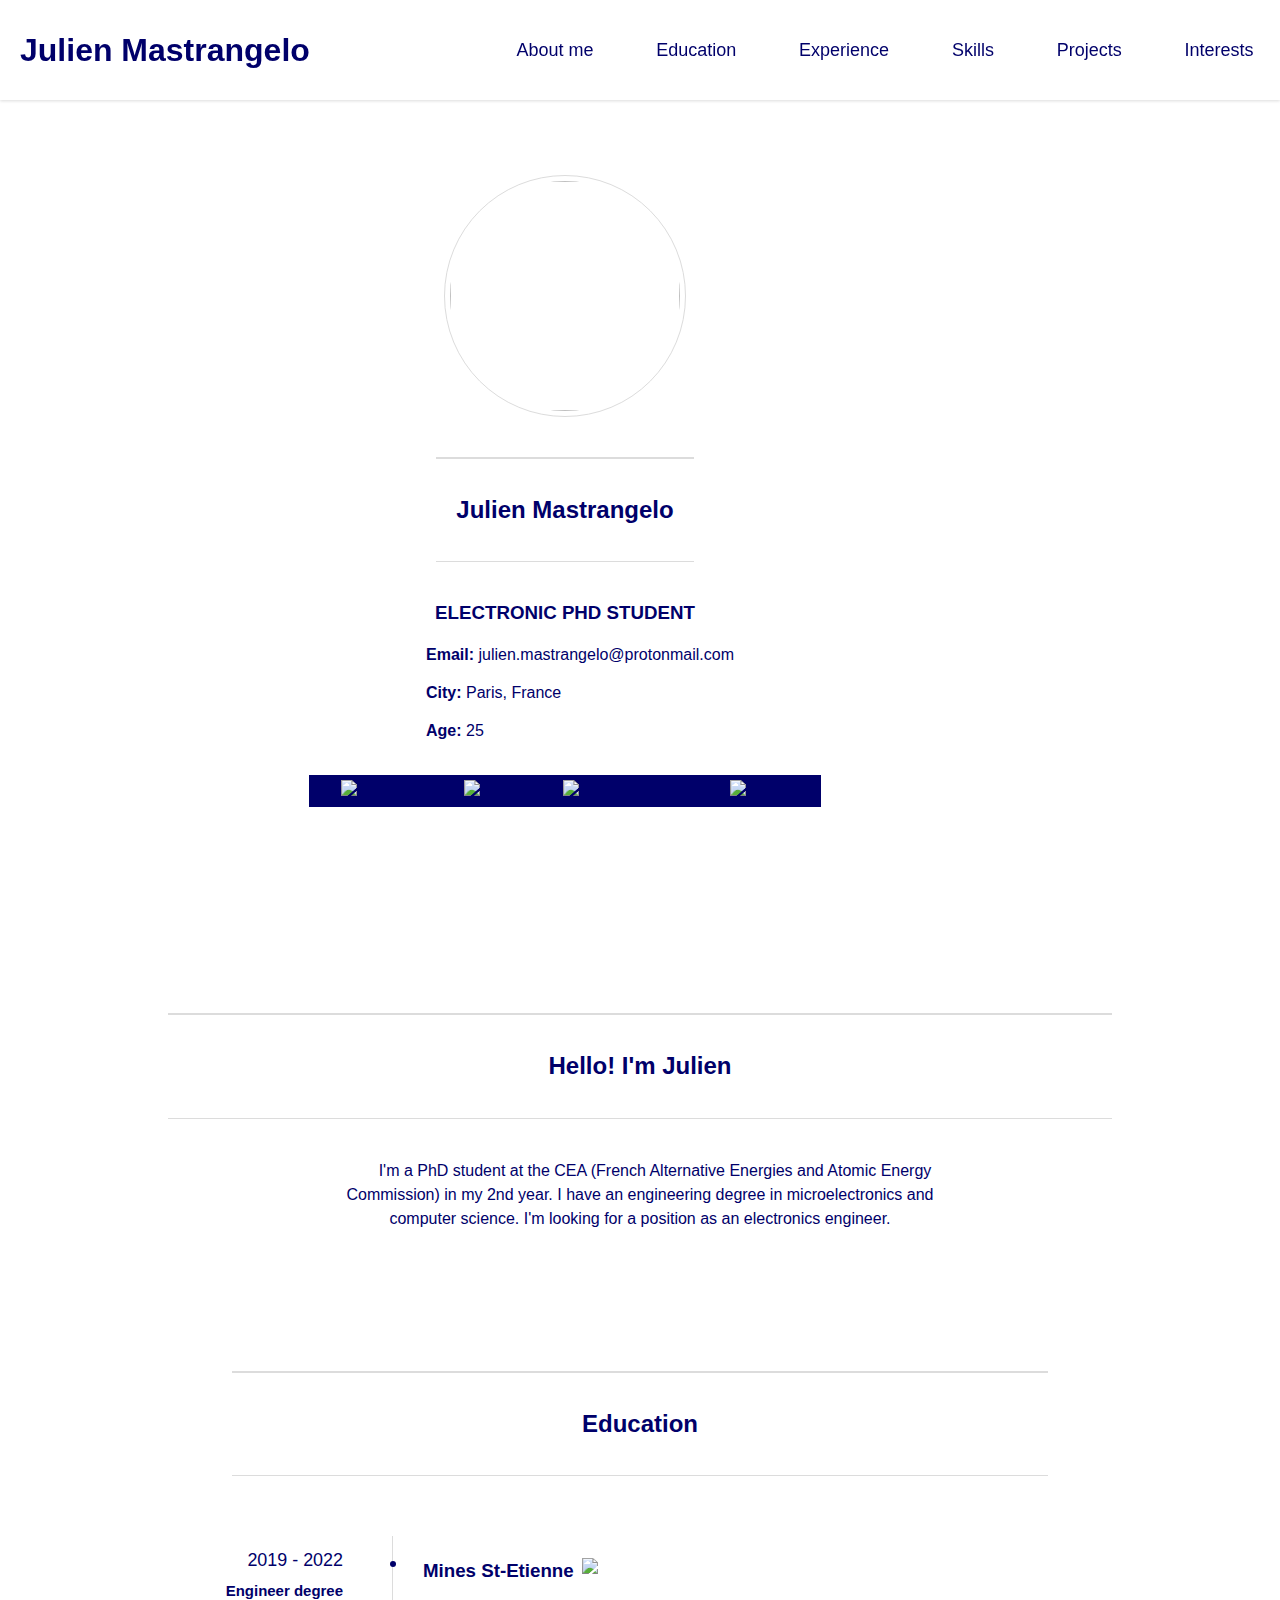
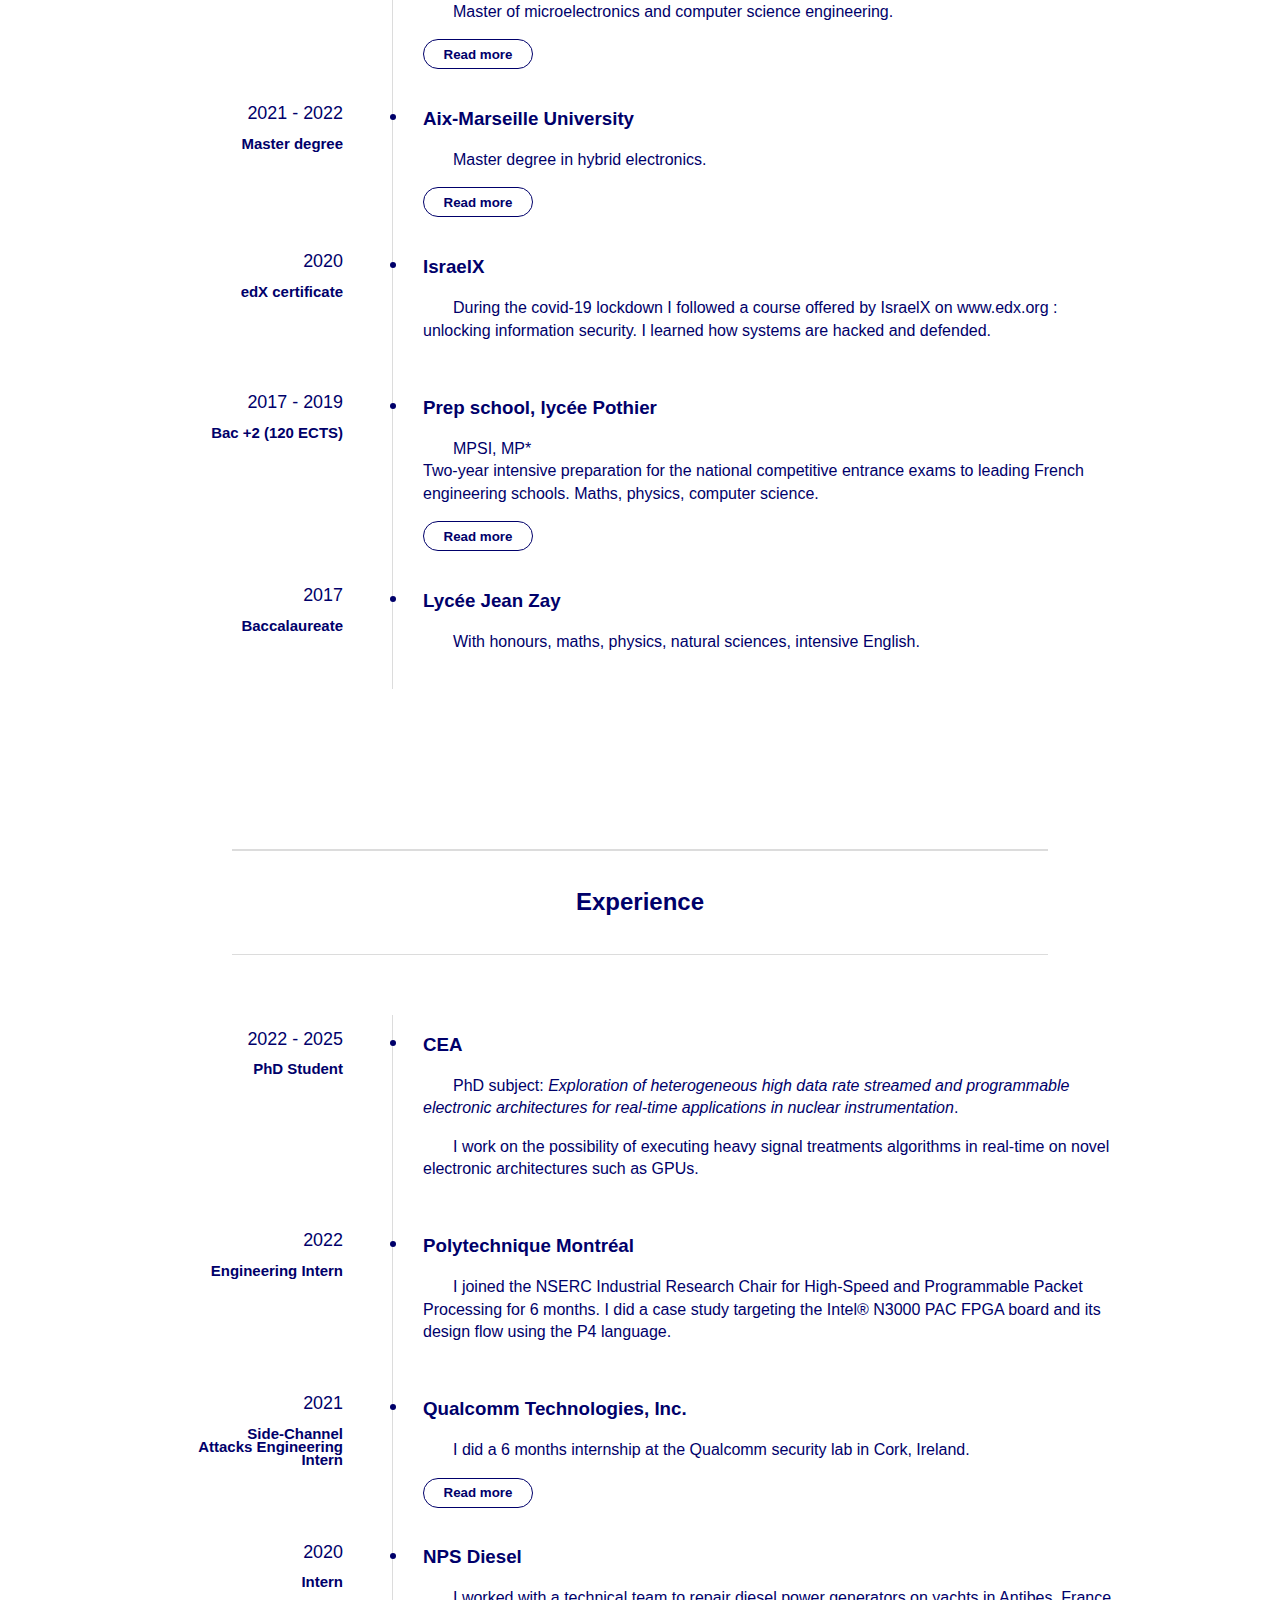
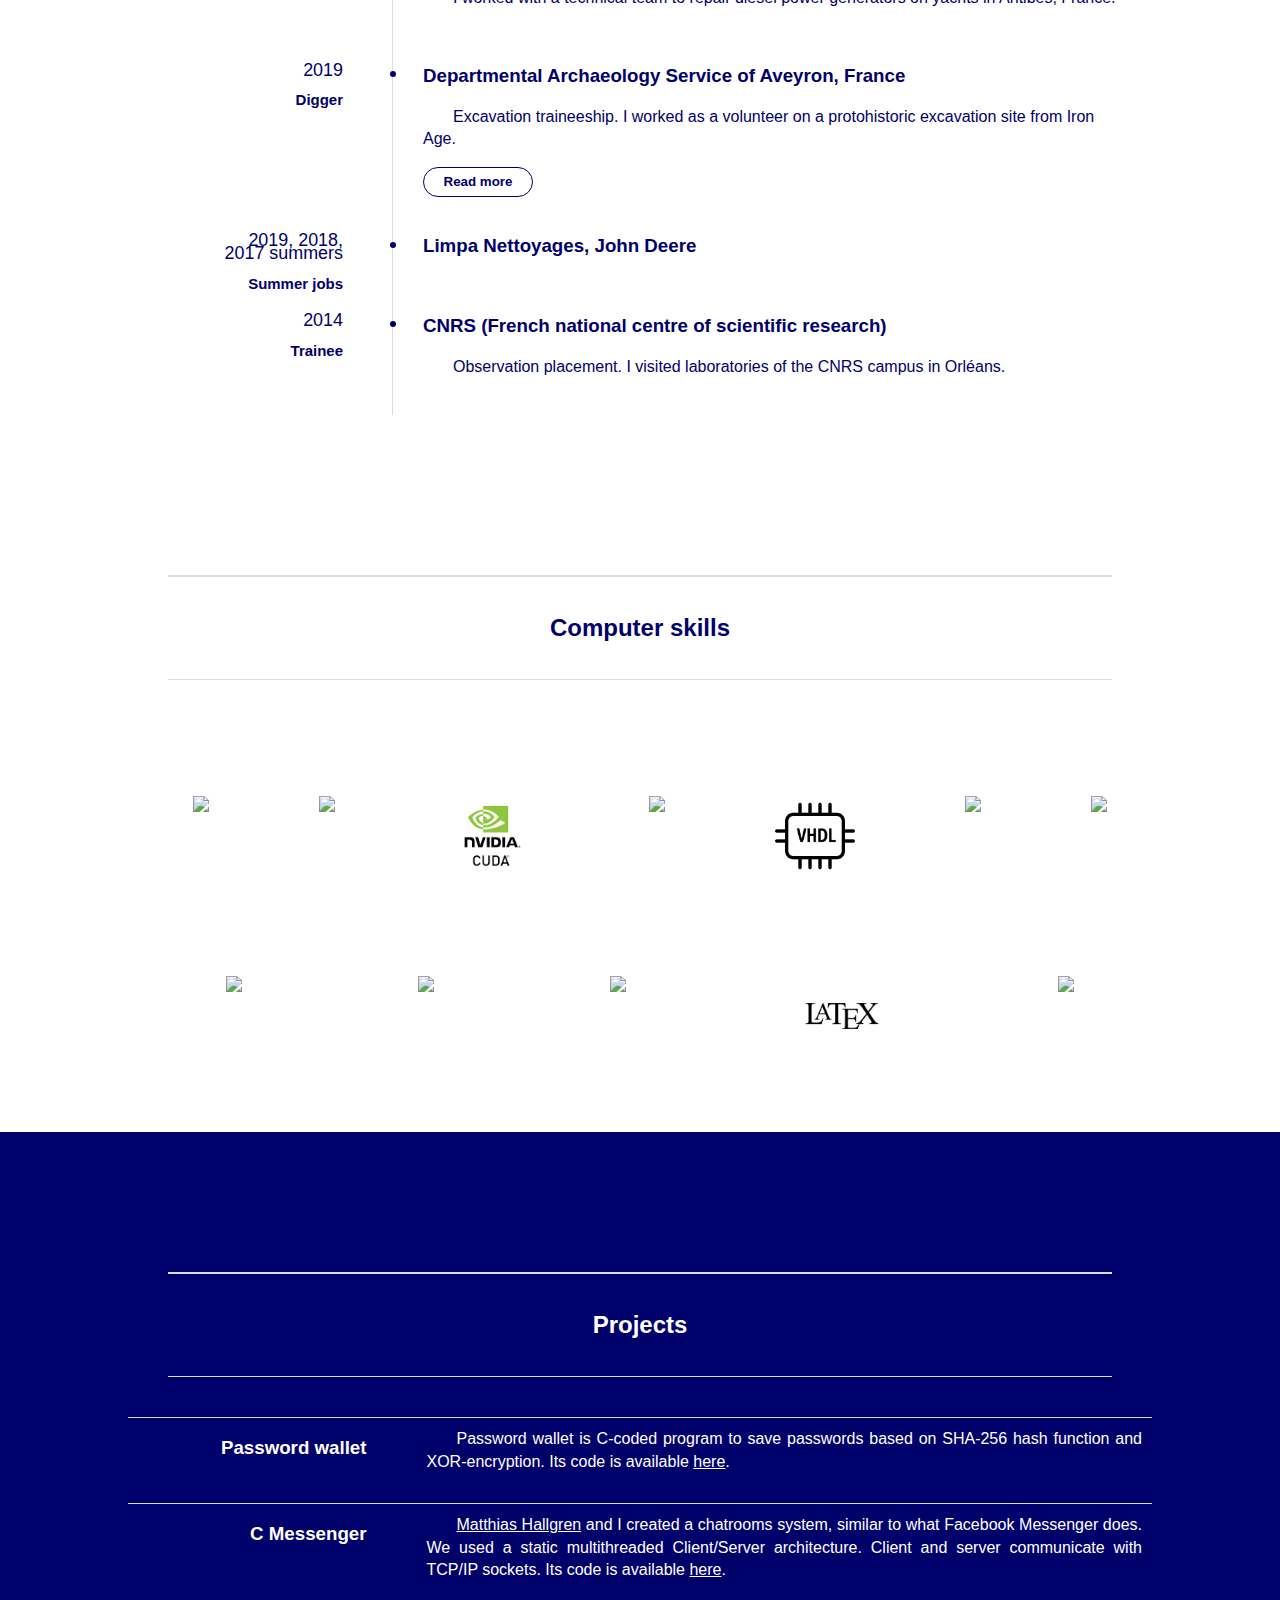
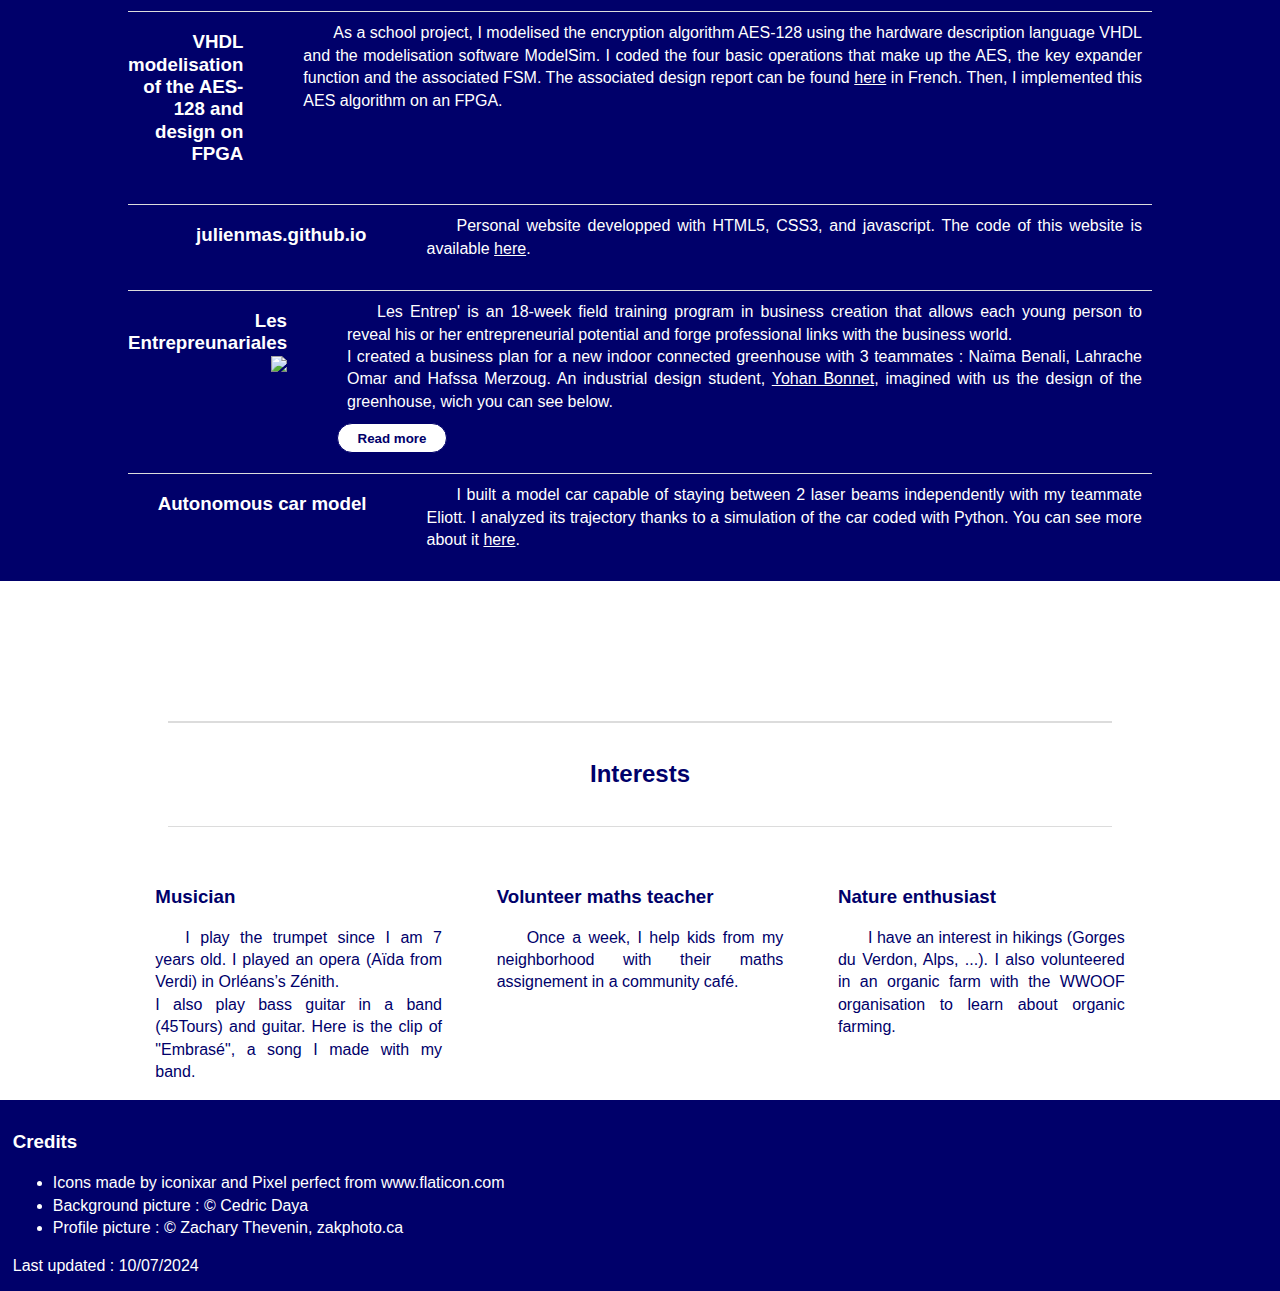
==== commit f217ab61: "Update index.html : age" ====
--- a/index.html
+++ b/index.html
@@ -32,7 +32,7 @@
 				<h3>ELECTRONIC PHD STUDENT</h3>
 				<p id="mail"><mark>Email: </mark> <a href="mailto:julien.mastrangelo@protonmail.com">julien.mastrangelo@protonmail.com</a></p>
 				<p><mark>City: </mark>Paris, France</p>
-				<p><mark>Age: </mark>24</p>
+				<p><mark>Age: </mark>25</p>
 			</div>
 			<ul class="social_network">
 				<li class="linkedin">
@@ -426,7 +426,7 @@
 			<li>Background picture : © Cedric Daya</li>
 			<li>Profile picture : © Zachary Thevenin, <a href="https://zakphoto.ca/">zakphoto.ca</a></li>
 		</ul>
-		Last updated : 21/04/2024
+		Last updated : 10/07/2024
 	</footer>
 
 	<script src="https://ajax.googleapis.com/ajax/libs/jquery/3.5.1/jquery.min.js"></script>
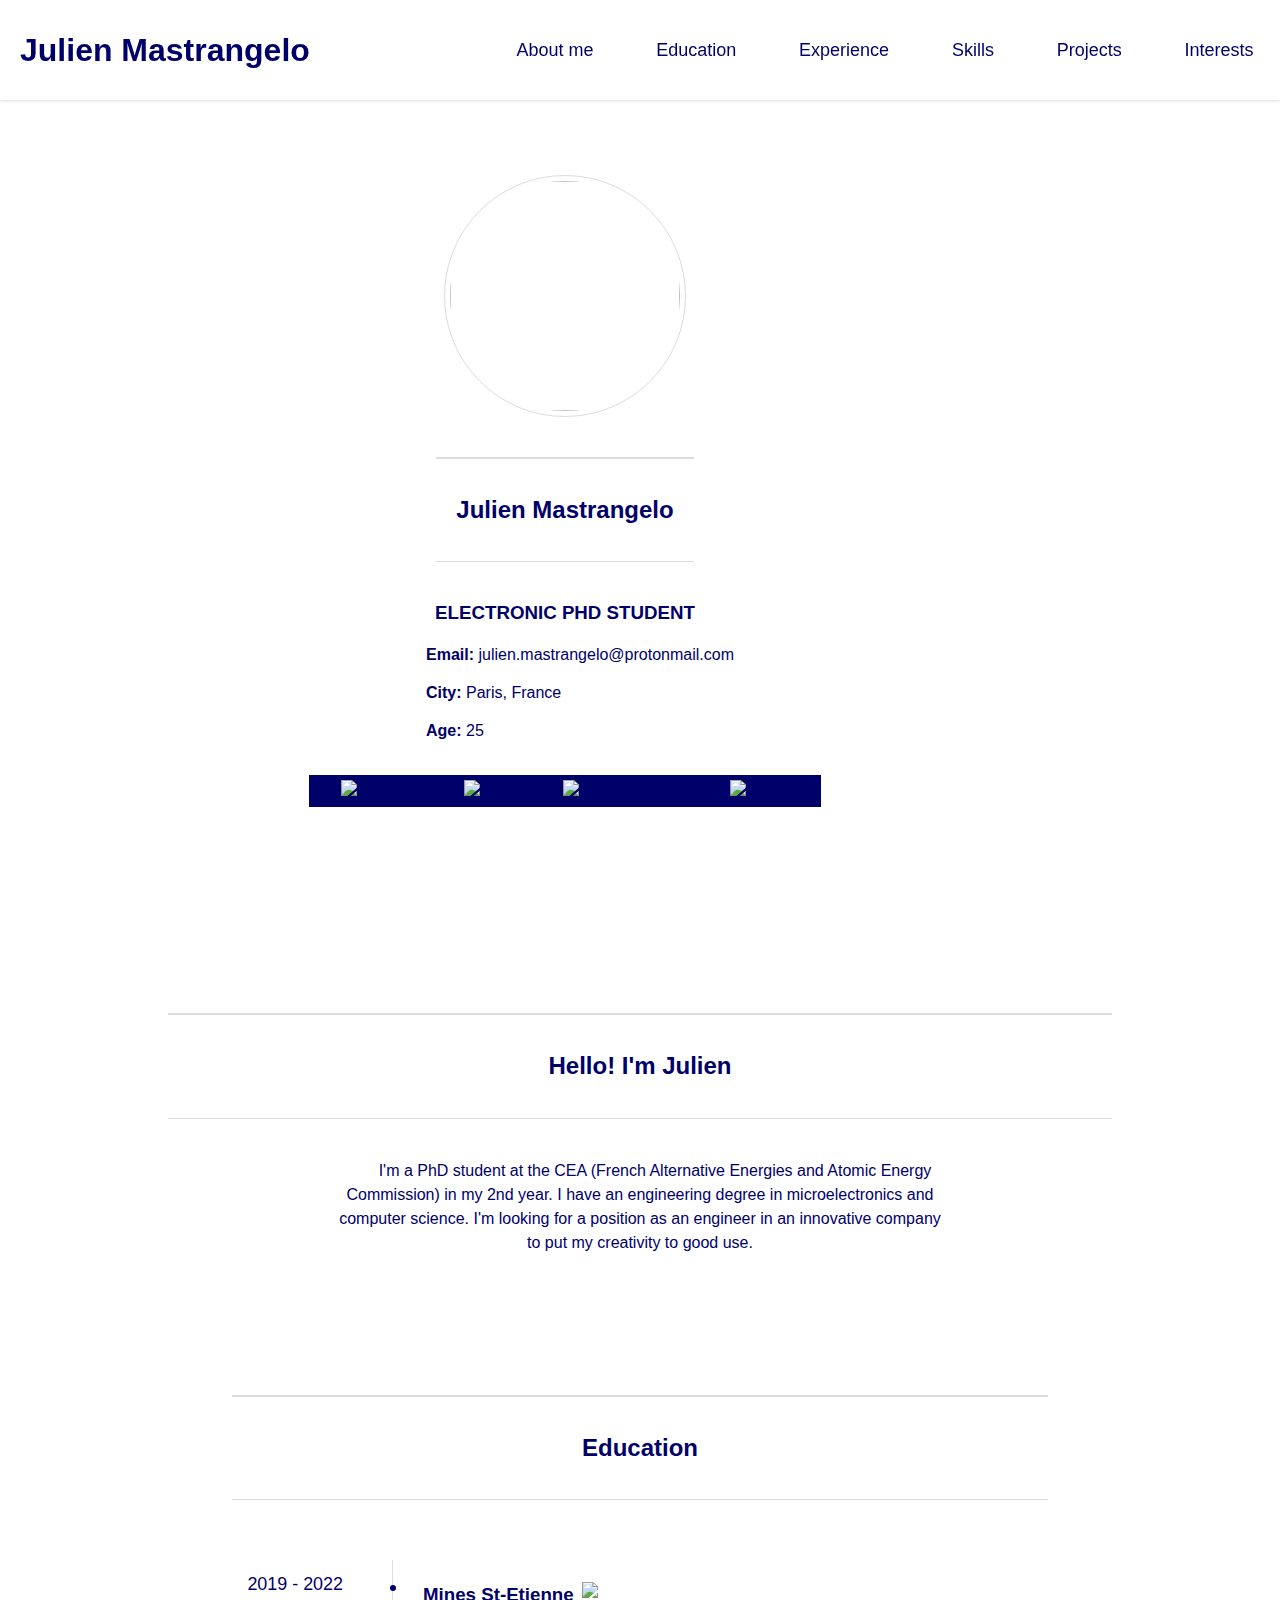
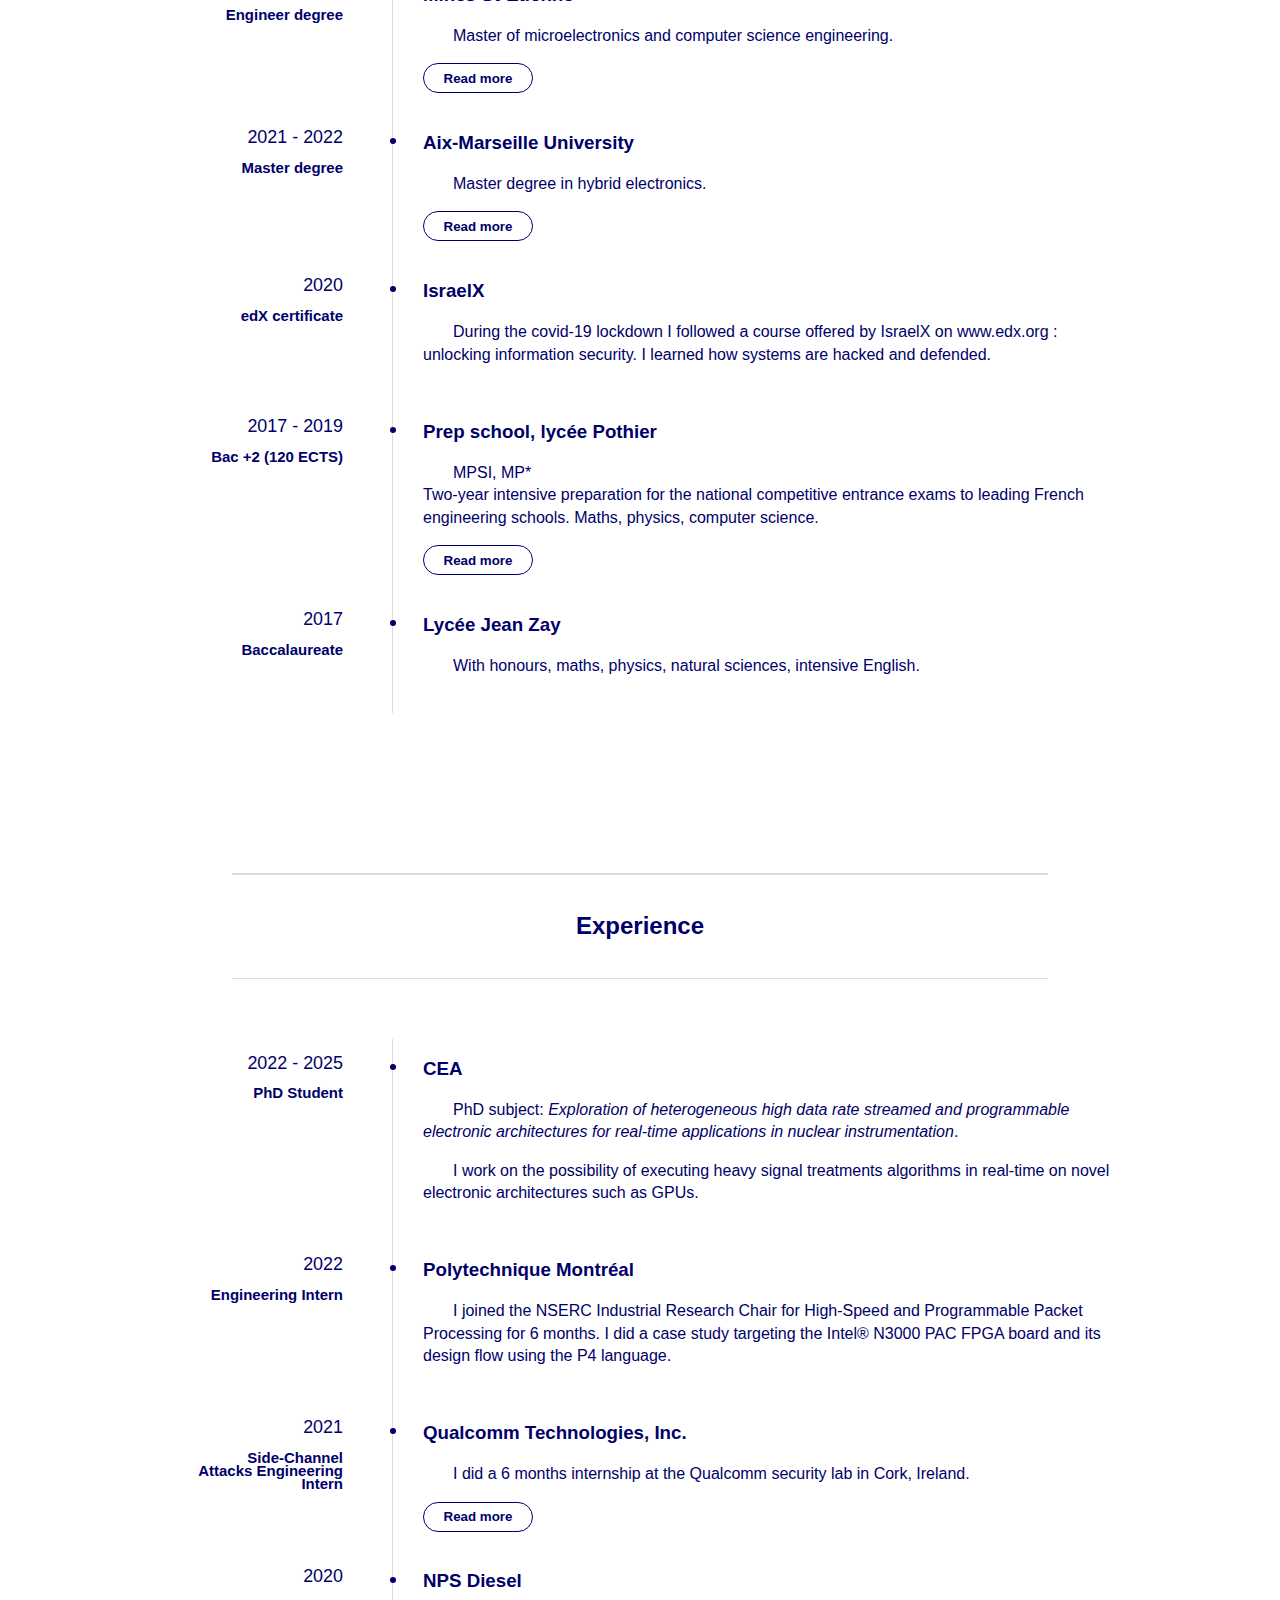
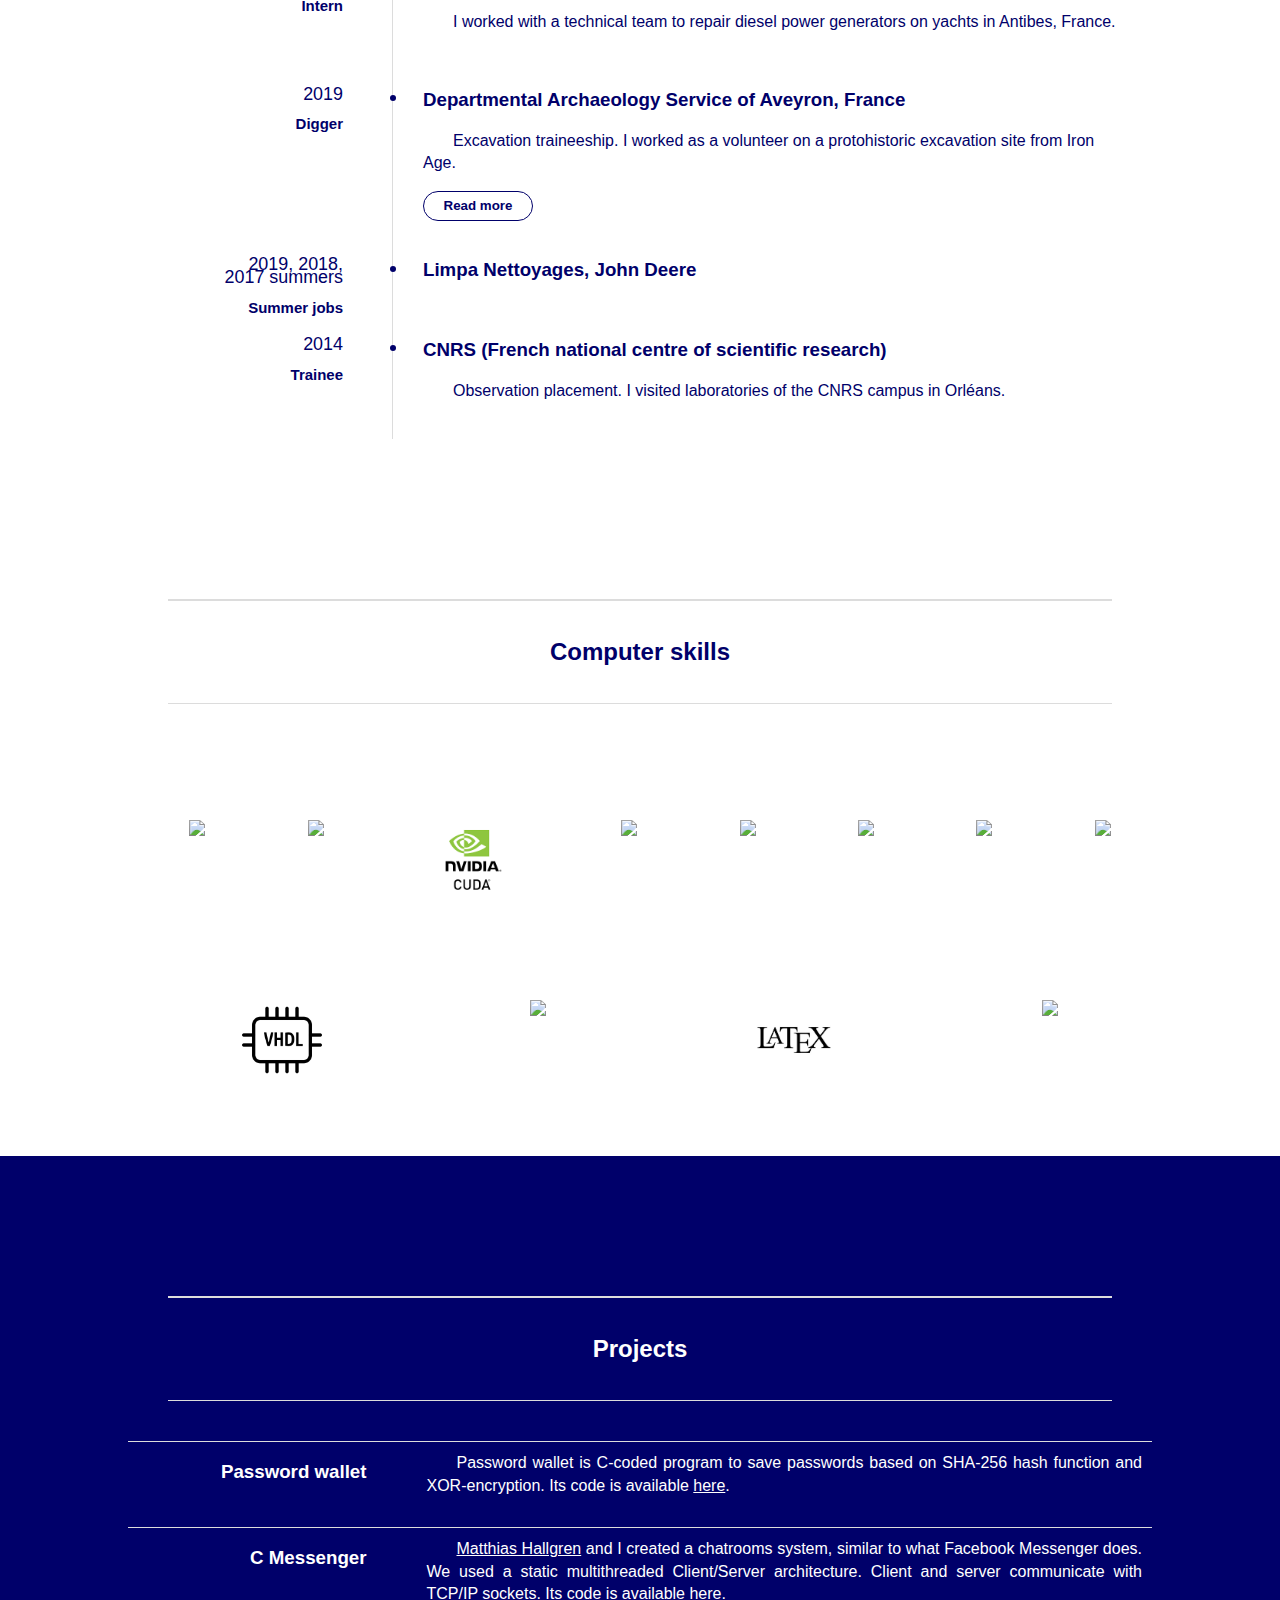
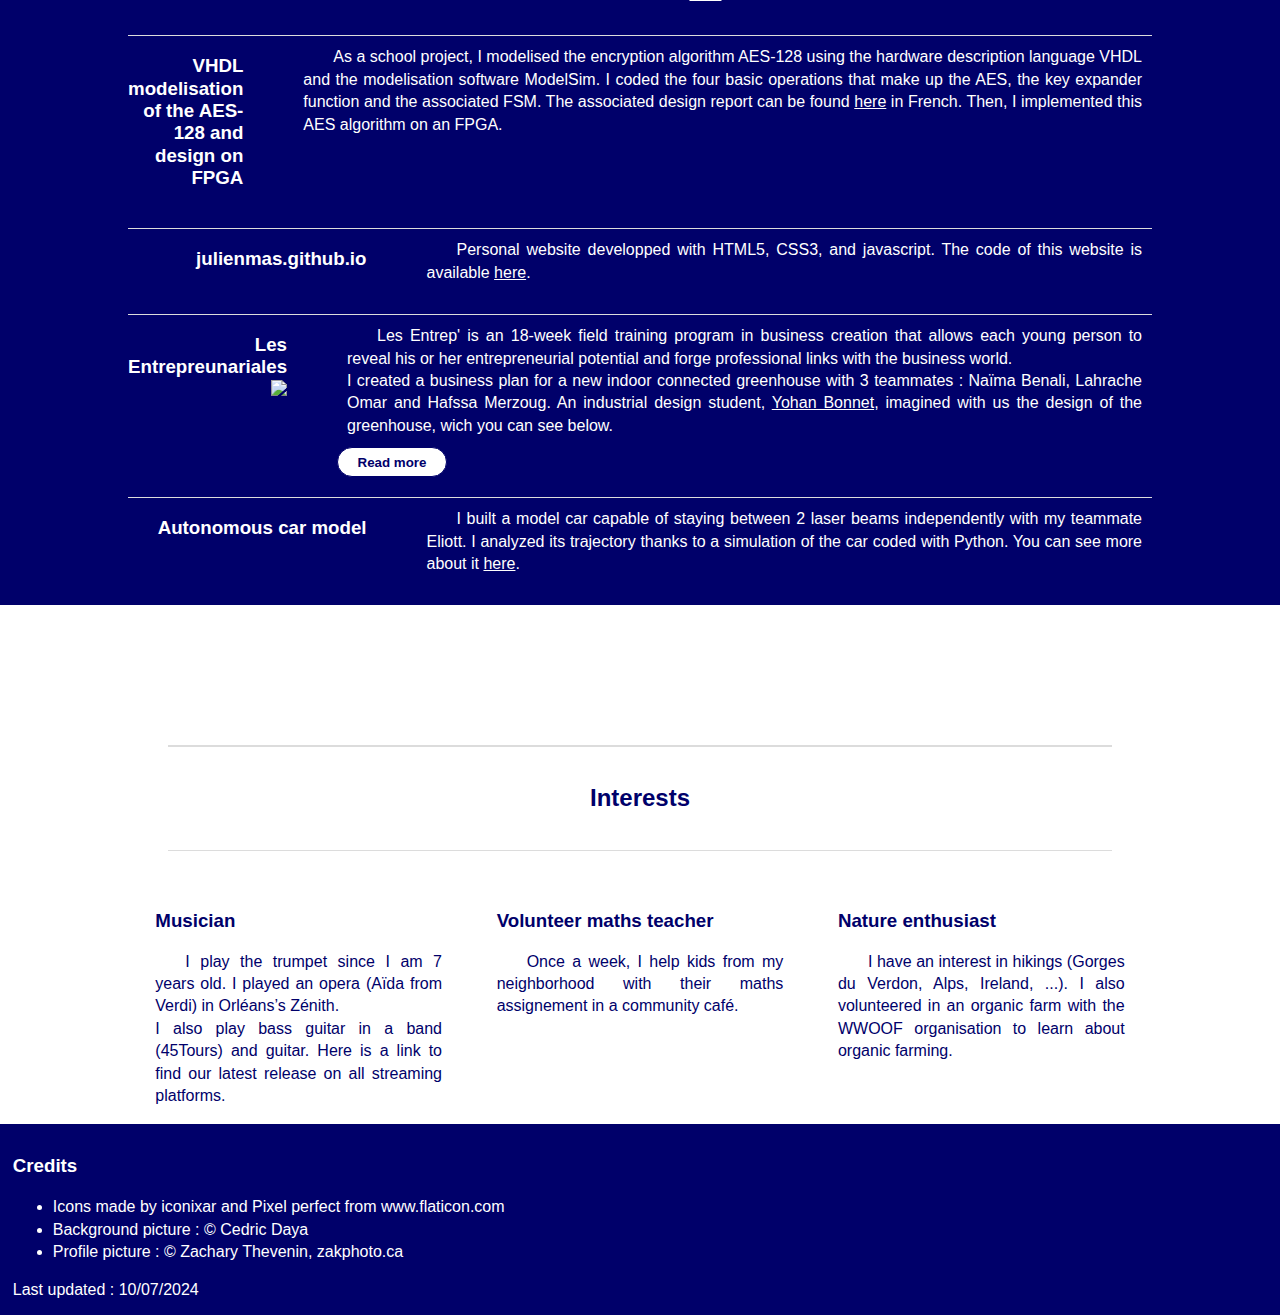
==== commit 61953e7c: "Update index.html" ====
--- a/index.html
+++ b/index.html
@@ -69,7 +69,7 @@
 	<section id="brief">
 		<h2><a href="#mobile_nav"><img class="icon home" src="img/home.png" alt="menu icon" title="back to menu"></a>Hello! I'm Julien</h2>
 		<p>
-			I'm a PhD student at the CEA (French Alternative Energies and Atomic Energy Commission) in my 2nd year. I have an engineering degree in microelectronics and computer science. I'm looking for a position as an electronics engineer.
+			I'm a PhD student at the CEA (French Alternative Energies and Atomic Energy Commission) in my 2nd year. I have an engineering degree in microelectronics and computer science. I'm looking for a position as an engineer in an innovative company to put my creativity to good use.
 		</p>
 	</section>
 
@@ -283,12 +283,12 @@
 			<li><img class="icon" src="img/cpp.png" /><p>C++ language</p></li>
 			<li><img class="icon" src="img/cuda.png" /><p>CUDA C/C++</p></li>
 			<li><img class="icon" src="img/python.png" /><p>Python 3</p></li>
-			<li><img class="icon" src="img/vhdl.png" /><p>VHDL</p></li>
-			<li><img class="icon" src="img/stm32cube.png" /><p>STM32Cube</p></li>
 			<li><img class="icon" src="img/git.png" /><p>Git</p></li>
 			<li><img class="icon" src="img/sql.png"><p>SQL</p></li>
 			<li><img class="icon" src="img/html5.png" /><p>HTML5</p></li>
 			<li><img class="icon" src="img/css3.png" /><p>CSS3</p></li>
+			<li><img class="icon" src="img/vhdl.png" /><p>VHDL</p></li>
+			<li><img class="icon" src="img/stm32cube.png" /><p>STM32Cube</p></li>
 			<li><img class="icon" src="img/latex.jpeg" /><p>LateX</p></li>
 			<!-- <li><img class="icon" src="img/ocaml2.png" /><p>OCaml</p></li> -->
 			<li><img class="icon" src="img/packet-tracer.png" /><p>Cisco Packet Tracer</p></li>
@@ -364,7 +364,7 @@
 				<h3>Musician</h3>
 				<p>
 					I play the trumpet since I am 7 years old. I played an opera (Aïda from Verdi) in Orléans’s Zénith.<br/>
-					I also play bass guitar in a band (<a href="https://www.instagram.com/45tourslegroupe/">45Tours</a>) and guitar. <a href="https://www.youtube.com/watch?v=h4bz4c00ybo">Here is the clip of "Embrasé", a song I made with my band</a>.
+					I also play bass guitar in a band (<a href="https://www.instagram.com/45tourslegroupe/">45Tours</a>) and guitar. <a href="https://distrokid.com/hyperfollow/45tours/cointreau-love">Here is a link to find our latest release on all streaming platforms</a>.
 				</p>
 				<!-- add videoclip of embrasé-->
 			</article>
@@ -377,7 +377,7 @@
 			<article id="">
 				<h3>Nature enthusiast</h3>
 				<p>
-					I have an interest in hikings (Gorges du Verdon, Alps, ...).
+					I have an interest in hikings (Gorges du Verdon, Alps, Ireland, ...).
 					I also volunteered in an organic farm with the <a href="https://wwoof.net/">WWOOF</a> organisation to learn about organic farming.
 				</p>
 			</article>
